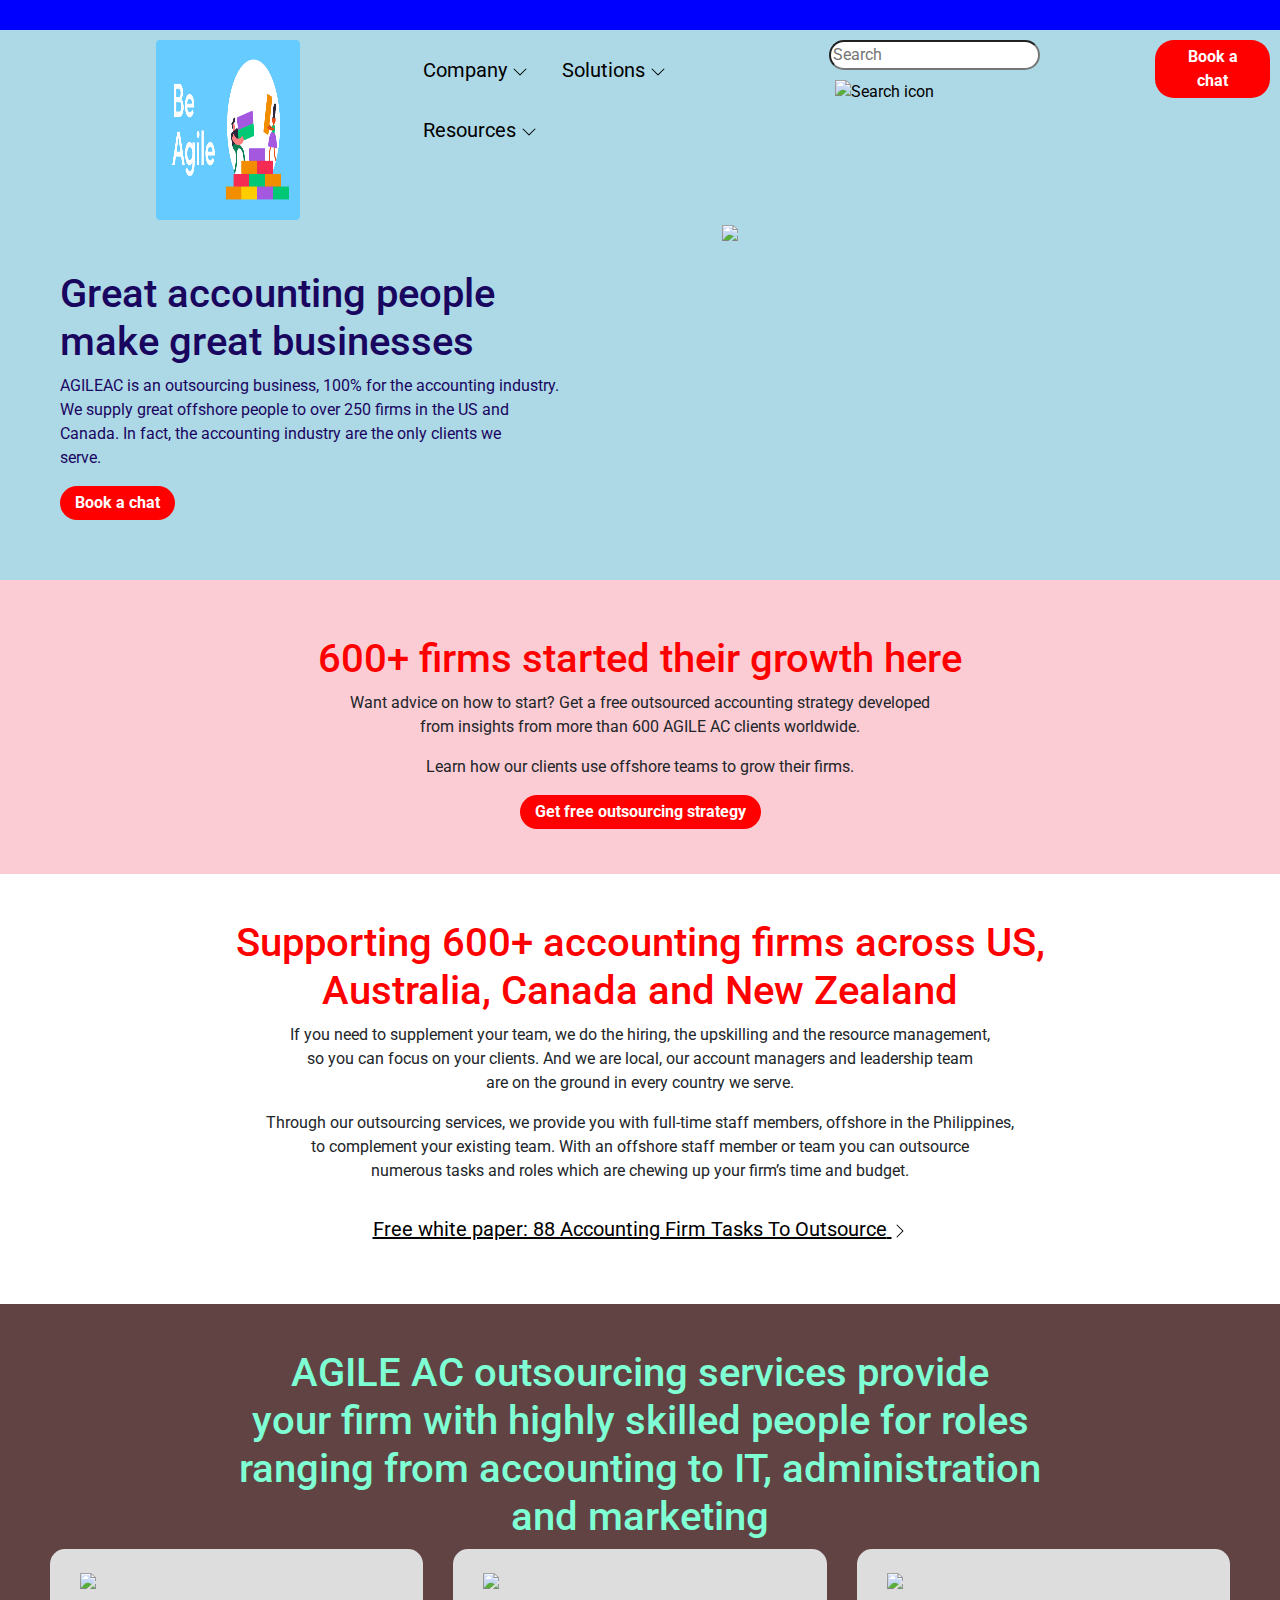
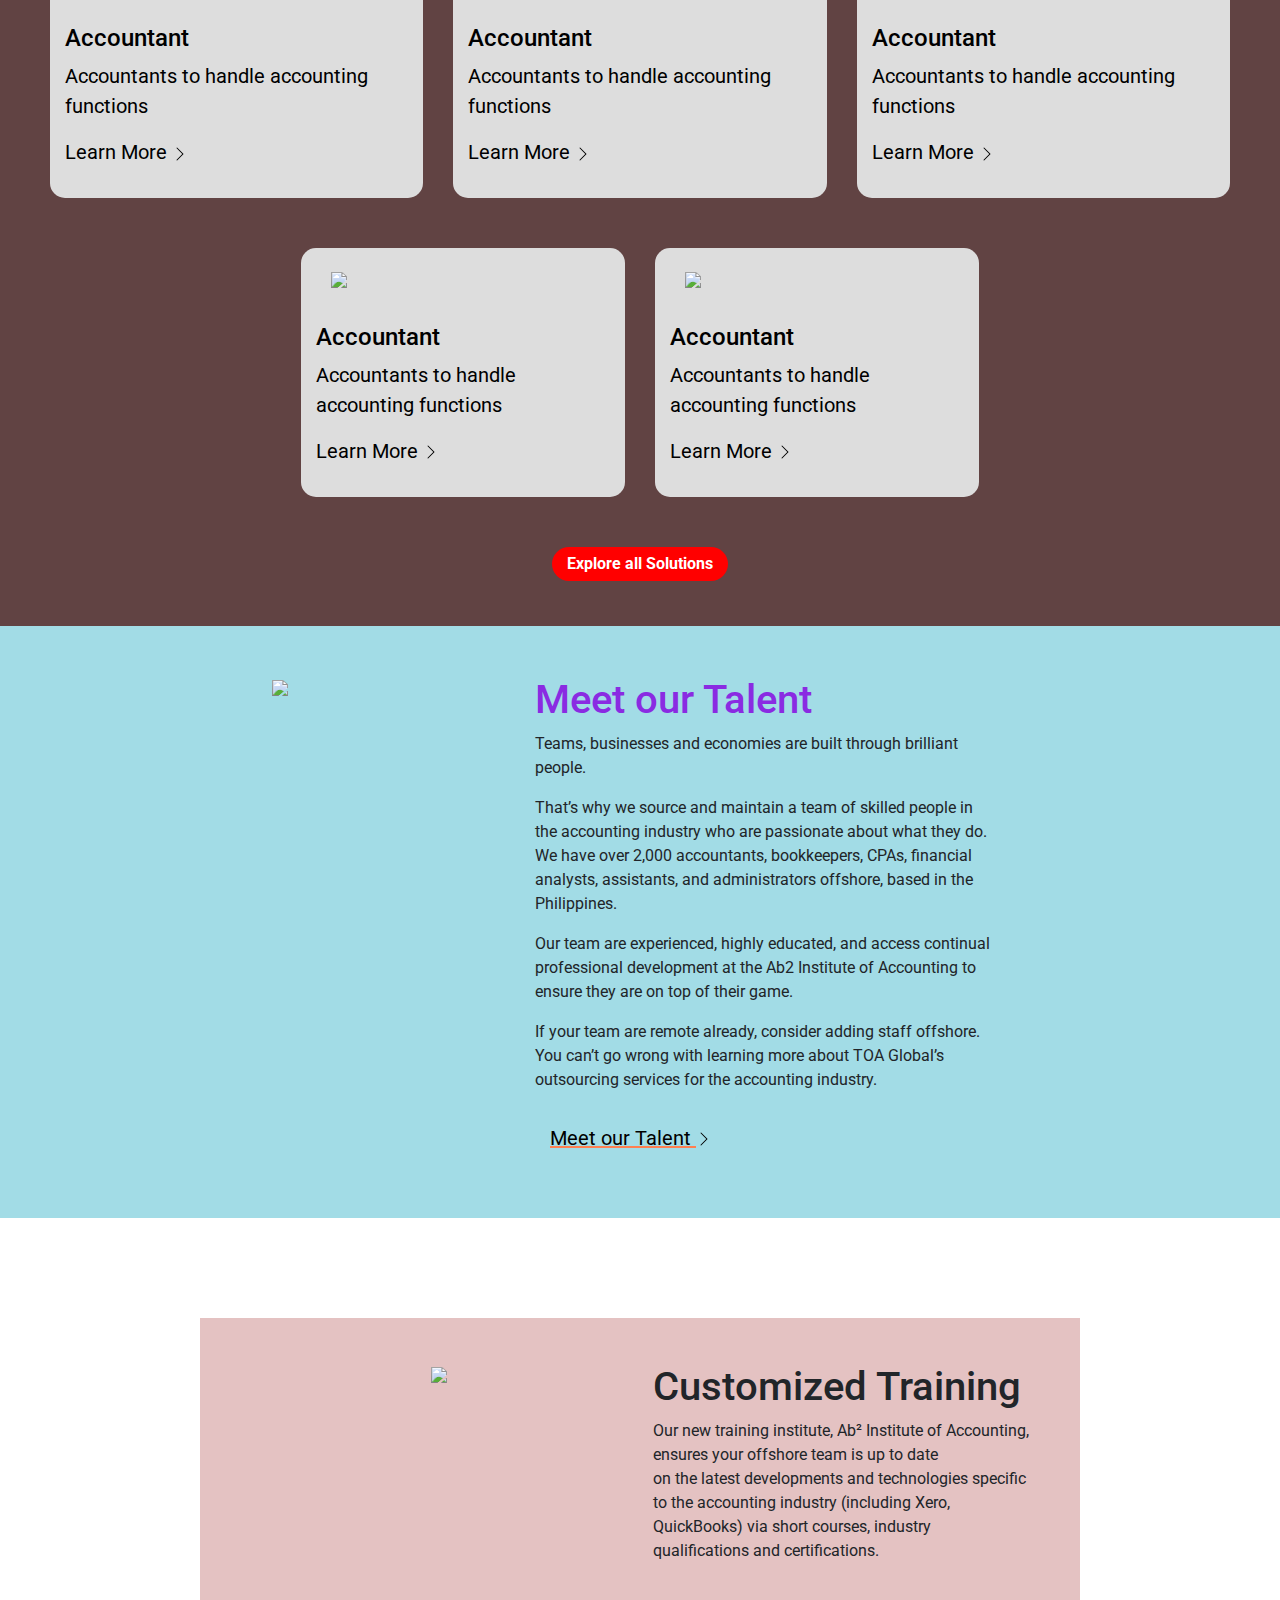
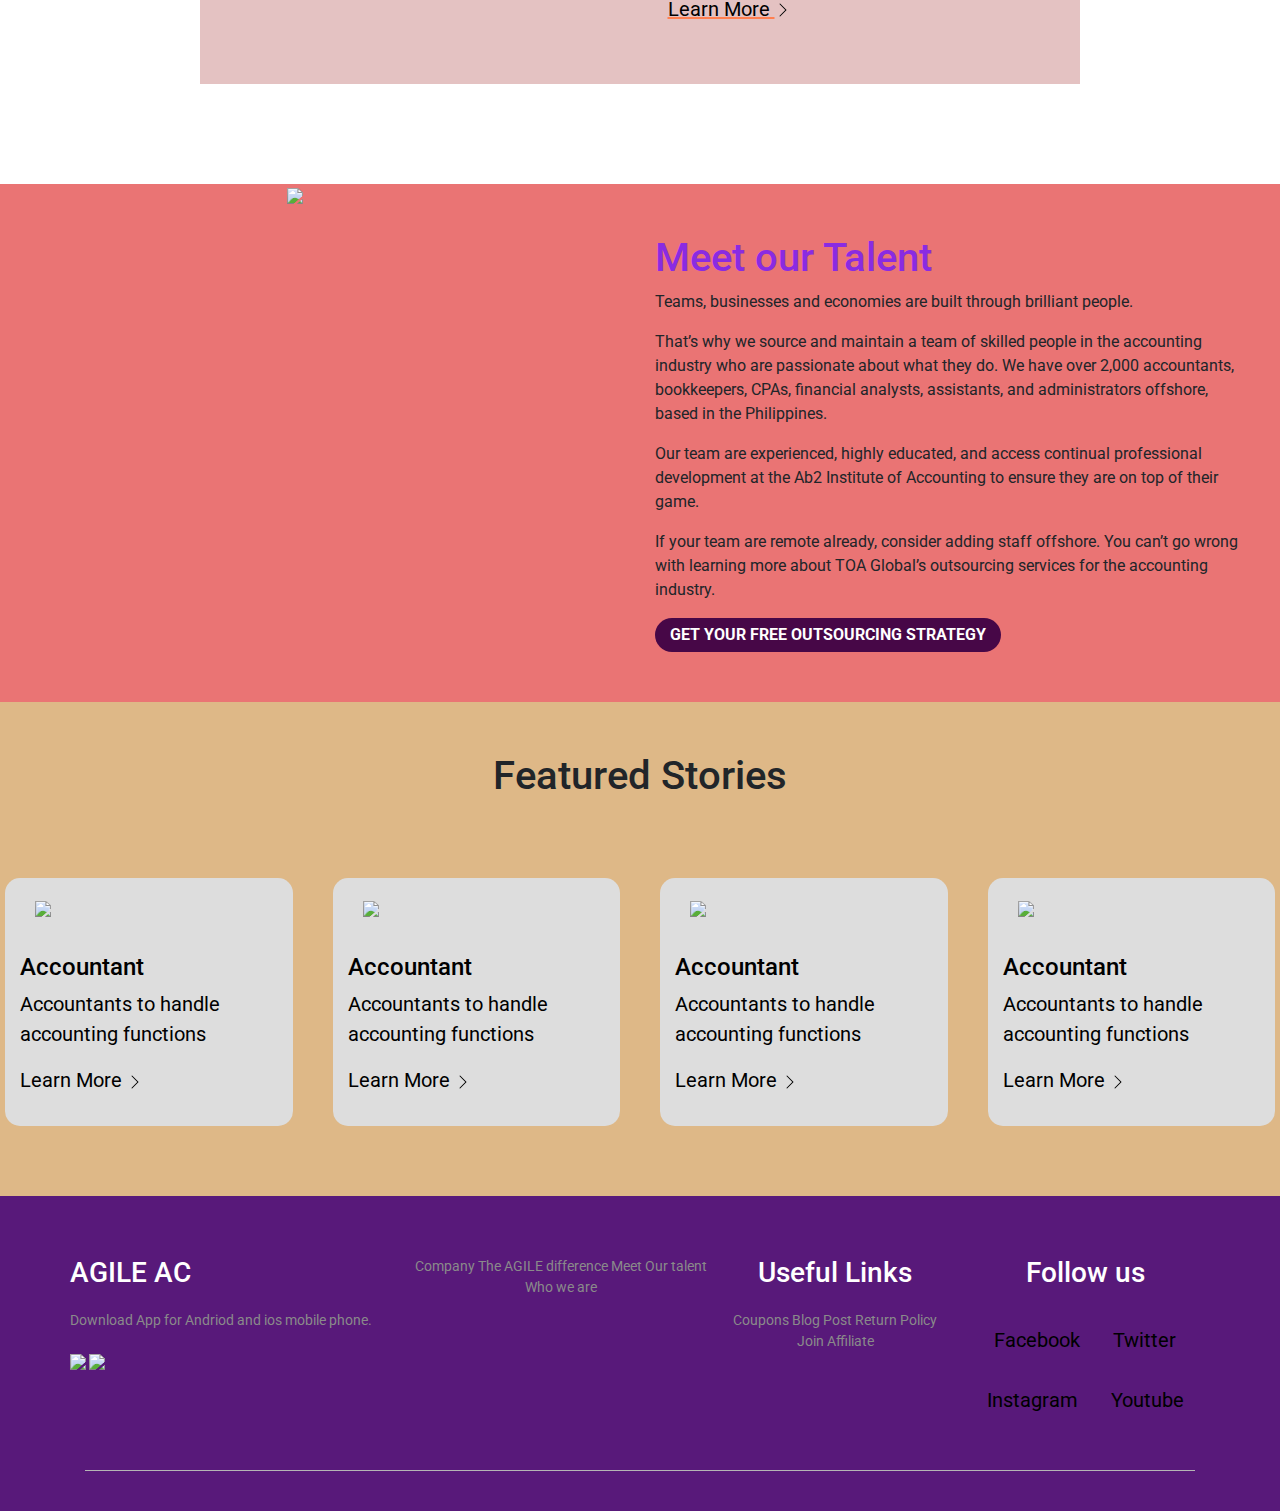
==== index.html @ 756809c3 "Initial Code of Agile" ====
<!DOCTYPE html>
<html>
    <head>
        <meta charset="UTF-8">
        <meta name="vieport" content="width=device-width, initial-scale=1.0">
        <meta http-equiv="X-UA-Compatible" content="IE=edge">
        <meta name="viewport" content="width=device-width, initial-scale=1.0">
        <title>AGILEAC</title>
        <link rel="stylesheet" href="style.css">
        <link rel="preconnect" href="https://fonts.googleapis.com">
        <link rel="preconnect" href="https://fonts.gstatic.com" crossorigin>
        <link rel="stylesheet" href="https://fonts.googleapis.com/icon?family=Material+Icons">
        <link href="https://fonts.googleapis.com/css2?family=Poppins:wght@300;400;500;600;700&display=swap" rel="stylesheet">
        <link rel="stylesheet" href="https://cdnjs.cloudflare.com/ajax/libs/font-awesome/4.7.0/css/font-awesome.min.css" integrity="sha256-eZrrJcwDc/3uDhsdt61sL2oOBY362qM3lon1gyExkL0=" crossorigin="anonymous" />
        <script src="app.js">   
        </script> 
        <script src='https://kit.fontawesome.com/a076d05399.js' crossorigin='anonymous'></script> 
        <link rel="stylesheet" href="index.css">
        <link rel="stylesheet" href="https://stackpath.bootstrapcdn.com/bootstrap/4.5.2/css/bootstrap.min.css" integrity="sha384-JcKb8q3iqJ61gNV9KGb8thSsNjpSL0n8PARn9HuZOnIxN0hoP+VmmDGMN5t9UJ0Z" crossorigin="anonymous" />
        <script src="https://code.jquery.com/jquery-3.5.1.slim.min.js" integrity="sha384-DfXdz2htPH0lsSSs5nCTpuj/zy4C+OGpamoFVy38MVBnE+IbbVYUew+OrCXaRkfj" crossorigin="anonymous"></script>
        <script src="https://cdn.jsdelivr.net/npm/popper.js@1.16.1/dist/umd/popper.min.js" integrity="sha384-9/reFTGAW83EW2RDu2S0VKaIzap3H66lZH81PoYlFhbGU+6BZp6G7niu735Sk7lN" crossorigin="anonymous"></script>
        <script src="https://stackpath.bootstrapcdn.com/bootstrap/4.5.2/js/bootstrap.min.js" integrity="sha384-B4gt1jrGC7Jh4AgTPSdUtOBvfO8shuf57BaghqFfPlYxofvL8/KUEfYiJOMMV+rV" crossorigin="anonymous"></script> 
    </head>
    <body>
        <div class="headup"></div>
        <header class="main_header">
            
            <div class="outer-flex">
              <div id="flex1">
                <img src="images/companylogo.webp" class="rounded float-left" height="50vh">
              </div>
                <div>
                  <ul>
                      <li>
                        <a href="#">Company <i class="bi bi-chevron-down"></i><svg xmlns="http://www.w3.org/2000/svg" width="16" height="16" fill="currentColor" class="bi bi-chevron-down" viewBox="0 0 16 16">
                          <path fill-rule="evenodd" d="M1.646 4.646a.5.5 0 0 1 .708 0L8 10.293l5.646-5.647a.5.5 0 0 1 .708.708l-6 6a.5.5 0 0 1-.708 0l-6-6a.5.5 0 0 1 0-.708z"/>
                        </svg></a>
                        <ul>
                          <li><a href="#">The AGILE AC difference</a></li>
                          <li><a href="#">meet our talent</a></li>
                          <li><a href="#">who we are</a></li>
                          <li><a href="#">contact us</a></li>
                          <li><a href="#">AGILE careers</a></li>
                        </ul> 
                      </li>
                    </ul>
                    <ul>
                      <li>
                        <a href="#">Solutions <i class="bi bi-chevron-down"></i><svg xmlns="http://www.w3.org/2000/svg" width="16" height="16" fill="currentColor" class="bi bi-chevron-down" viewBox="0 0 16 16">
                          <path fill-rule="evenodd" d="M1.646 4.646a.5.5 0 0 1 .708 0L8 10.293l5.646-5.647a.5.5 0 0 1 .708.708l-6 6a.5.5 0 0 1-.708 0l-6-6a.5.5 0 0 1 0-.708z"/>
                        </svg></a>
                        <ul>
                          <li><a href="#">Accountant</a></li>
                          <li><a href="#">Book keeper</a></li>
                          <li><a href="#">Administrator</a></li>
                          <li><a href="#">CPA</a></li>
                          <li><a href="#">Virtual assistant</a></li>
                          <li><a href="#">Locally Trained Talent</a></li>
                          <li><a href="#">All solutions</a></li>
                        </ul> 
                      </li>
                    </ul>
                    <ul>
                      <li>
                        <a href="#">Resources <i class="bi bi-chevron-down"></i><svg xmlns="http://www.w3.org/2000/svg" width="16" height="16" fill="currentColor" class="bi bi-chevron-down" viewBox="0 0 16 16">
                          <path fill-rule="evenodd" d="M1.646 4.646a.5.5 0 0 1 .708 0L8 10.293l5.646-5.647a.5.5 0 0 1 .708.708l-6 6a.5.5 0 0 1-.708 0l-6-6a.5.5 0 0 1 0-.708z"/>
                        </svg></a>
                        <ul>
                          <li><a href="#">Link 1</a></li>
                          <li><a href="#">Link 2</a></li>
                          <li><a href="#">Link 3</a></li>
                        </ul>
                      </li>
                    </ul>   
                </div>
              <div class="topnav">
                  <!-- <div id="search-icon">
                    <input type="text" placeholder="Search.." class="fa fa-search" aria-hidden="true">
                  </div> -->
                  <label>
                    <span class="screen-reader-text"></span>
                    <input type="search" class="search-field" placeholder="Search" value="" name="s" title="Search for:" style="border-radius:15px;padding:">
                  </label>
                  <button type="submit" class="search-submit" value="Search" style="border:none;outline:none;background-color:lightblue"><span class="sr-only">Search</span>
                    <img src="https://toaglobal.com/wp-content/themes/generatepress_child/images/search.svg" aria-hidden="true" alt="Search icon">
                  </button>
              </div>
              <div id="flex2" >
                <button class="buttonstyl">Book a chat</button>
              </div>
              </div>
              <div class="d-flex row-center">
                <div class="col" id="header_heading">
              
                  <h1>Great accounting people<br> make great businesses</h1>
                  <p id="header_para">
                      AGILEAC is an outsourcing business, 100% for the accounting industry.<br>We supply great offshore people to over 250 firms in the US and<br>Canada. In fact, the accounting industry are the only clients we <br>serve.
                  </p>

                  <div><button class="buttonstyl">Book a chat</button></div>
                </div>
                <div class="col" id="header_image1">
                  <img src="https://toaglobal.com/wp-content/uploads/2021/07/hero-image.png.webp" height="400px">
                </div>
            </div>
        </header>
        <div class="header2">
          <div class="header21">
            <h1 class="textcol">600+ firms started their growth here</h1>
            <p id="header_para">Want advice on how to start?  Get a free outsourced accounting strategy developed<br>
                from insights from more than 600 AGILE AC clients worldwide.</p>
                <p>Learn how our clients use offshore teams to grow their firms.</p>
                <button class="buttonstyl">Get free outsourcing strategy</button>
          </div>
        </div>
        <div class="header3">
          <h1 class="textcol">Supporting 600+ accounting firms across US,<br> Australia, Canada and New Zealand</h1>
          <p>If you need to supplement your team, we do the hiring, the upskilling and the resource management,<br>so you can focus on your clients. And we are local, our account managers and leadership team<br>are on the ground in every country we serve.</p>
          <p>Through our outsourcing services, we provide you with full-time staff members, offshore in the Philippines,<br>to complement your existing team. With an offshore staff member or team you can outsource<br>numerous tasks and roles which are chewing up your firm’s time and budget.</p>
          <a href="" style="text-decoration:underline;">Free white paper: 88 Accounting Firm Tasks To Outsource<i class="bi bi-chevron-right"></i>
            <svg xmlns="http://www.w3.org/2000/svg" width="16" height="16" fill="currentColor" class="bi bi-chevron-right" viewBox="0 0 16 16">
              <path fill-rule="evenodd" d="M4.646 1.646a.5.5 0 0 1 .708 0l6 6a.5.5 0 0 1 0 .708l-6 6a.5.5 0 0 1-.708-.708L10.293 8 4.646 2.354a.5.5 0 0 1 0-.708z"/>
            </svg></a>
        </div>
        <div class="header4">
           <h1>
            AGILE AC outsourcing services provide<br>
            your firm with highly skilled people for roles<br>
            ranging from accounting to IT, administration<br>
            and marketing
           </h1>
           <div class="row">
            <div class="col-4">
                <div  id="card">
                  <a href="">
                    
                    <img class="col" src="https://toaglobal.com/wp-content/uploads/2021/07/Accountant_Warm-Sand-1.jpg.webp"></a>
                      
                      <a href="product details.html"><h4>
                          Accountant
                      </h4>
                          <p>
                            Accountants to handle accounting functions
                          </p>
                          <p>
                            Learn More<i class="bi bi-chevron-right"></i>
                            <svg xmlns="http://www.w3.org/2000/svg" width="16" height="16" fill="currentColor" class="bi bi-chevron-right" viewBox="0 0 16 16">
                              <path fill-rule="evenodd" d="M4.646 1.646a.5.5 0 0 1 .708 0l6 6a.5.5 0 0 1 0 .708l-6 6a.5.5 0 0 1-.708-.708L10.293 8 4.646 2.354a.5.5 0 0 1 0-.708z"/>
                            </svg> 
                          </p>
                      </a>
                 </div>
              
            </div>
            <div class="col-4">
              <div  id="card">
                <a href="">
                  
                  <img class="col" src="https://toaglobal.com/wp-content/uploads/2021/07/Ivan-Bookkeeper.jpg"></a>
                    
                    <a href="product details.html"><h4>
                        Accountant
                    </h4>
                        <p>
                          Accountants to handle accounting functions
                        </p>
                        <p>
                          Learn More<i class="bi bi-chevron-right"></i>
                          <svg xmlns="http://www.w3.org/2000/svg" width="16" height="16" fill="currentColor" class="bi bi-chevron-right" viewBox="0 0 16 16">
                            <path fill-rule="evenodd" d="M4.646 1.646a.5.5 0 0 1 .708 0l6 6a.5.5 0 0 1 0 .708l-6 6a.5.5 0 0 1-.708-.708L10.293 8 4.646 2.354a.5.5 0 0 1 0-.708z"/>
                          </svg> 
                        </p>
                    </a>
               </div>
            
          </div><div class="col-4">
            <div  id="card">
              <a href="">
                
                <img class="col" src="https://toaglobal.com/wp-content/uploads/2021/07/CPA.jpg.webp"></a>
                  
                  <a href="product details.html"><h4>
                      Accountant
                  </h4>
                      <p>
                        Accountants to handle accounting functions
                      </p>
                      <p>
                        Learn More<i class="bi bi-chevron-right"></i>
                        <svg xmlns="http://www.w3.org/2000/svg" width="16" height="16" fill="currentColor" class="bi bi-chevron-right" viewBox="0 0 16 16">
                          <path fill-rule="evenodd" d="M4.646 1.646a.5.5 0 0 1 .708 0l6 6a.5.5 0 0 1 0 .708l-6 6a.5.5 0 0 1-.708-.708L10.293 8 4.646 2.354a.5.5 0 0 1 0-.708z"/>
                        </svg> 
                      </p>
                  </a>
             </div>
          
        </div>
        <div class="row" id="lastcards">
          <div class="col-4">
            <div  id="card">
              <a href="">
                
                <img class="col" src="https://toaglobal.com/wp-content/uploads/2021/07/Edlyn-Canda-TOA.jpg"></a>
                  
                  <a href="product details.html"><h4>
                      Accountant
                  </h4>
                      <p>
                        Accountants to handle accounting functions
                      </p>
                      <p>
                        Learn More<i class="bi bi-chevron-right"></i>
                        <svg xmlns="http://www.w3.org/2000/svg" width="16" height="16" fill="currentColor" class="bi bi-chevron-right" viewBox="0 0 16 16">
                          <path fill-rule="evenodd" d="M4.646 1.646a.5.5 0 0 1 .708 0l6 6a.5.5 0 0 1 0 .708l-6 6a.5.5 0 0 1-.708-.708L10.293 8 4.646 2.354a.5.5 0 0 1 0-.708z"/>
                        </svg> 
                      </p>
                  </a>
            </div>
          
          </div>
          <div class="col-4">
            <div  id="card">
              <a href="">
                
                <img class="col" src="https://toaglobal.com/wp-content/uploads/2021/07/Tomas-Ricafort-Virtual-Assistant.jpg"></a>
                  
                  <a href="product details.html"><h4>
                      Accountant
                  </h4>
                      <p>
                        Accountants to handle accounting functions
                      </p>
                      <p>
                        Learn More<i class="bi bi-chevron-right"></i>
                        <svg xmlns="http://www.w3.org/2000/svg" width="16" height="16" fill="currentColor" class="bi bi-chevron-right" viewBox="0 0 16 16">
                          <path fill-rule="evenodd" d="M4.646 1.646a.5.5 0 0 1 .708 0l6 6a.5.5 0 0 1 0 .708l-6 6a.5.5 0 0 1-.708-.708L10.293 8 4.646 2.354a.5.5 0 0 1 0-.708z"/>
                        </svg> 
                      </p>
                  </a>
            </div>
          
          </div>
            
           </div>
           <button id="lastcards" class="buttonstyl">Explore all Solutions</button>
        </div>
        
        </div>
        <div class="header5">
          <div class="row" >
            <div class="col" style="justify-content:right;">
              <img src="https://toaglobal.com/wp-content/uploads/2021/07/Meet-Our-Talent-Charisse.jpeg.webp" height="500">
            </div>    
              <div class="col" id="h5matter">
                  <h1 style="color:blueviolet">
                    Meet our Talent
                  </h1>
                  <p>
                    Teams, businesses and economies are built through brilliant people.</p> 
                  <p>
                    That’s why we source and maintain a team of skilled people in the accounting industry who are passionate about what they do.  We have over 2,000 accountants, bookkeepers, CPAs, financial analysts, assistants, and administrators offshore, based in the Philippines.
                  </p>
                  <p>  
                    Our team are experienced, highly educated, and access continual professional development at the Ab2 Institute of Accounting to ensure they are on top of their game.
                  </p>
                  <p> 
                    If your team are remote already, consider adding staff offshore. You can’t go wrong with learning more about TOA Global’s outsourcing services for the accounting industry.
                  </p>
                  <a href="" style="text-decoration:underline;text-decoration-color:coral">Meet our Talent<i class="bi bi-chevron-right"></i>
                    <svg xmlns="http://www.w3.org/2000/svg" width="16" height="16" fill="currentColor" class="bi bi-chevron-right" viewBox="0 0 16 16">
                      <path fill-rule="evenodd" d="M4.646 1.646a.5.5 0 0 1 .708 0l6 6a.5.5 0 0 1 0 .708l-6 6a.5.5 0 0 1-.708-.708L10.293 8 4.646 2.354a.5.5 0 0 1 0-.708z"/>
                    </svg></a>
                </div>
          </div>
        </div>
        <div class="header6">
          <div class="row">
            <div class="col">
              <img src="https://toaglobal.com/wp-content/uploads/2021/07/Ab2-logo-1.png.webp" id="h6image">
            </div>
            <div class="col" id="h6matter">
              <h1 color="blue"><bold>Customized Training</bold></h1>
              <p>Our new training institute, Ab² Institute of Accounting, ensures your offshore team is up to date <br>on the latest developments and technologies specific to the accounting industry (including Xero,<br> QuickBooks) via short courses, industry qualifications and certifications.</p>
              <a href="" style="text-decoration:underline;text-decoration-color:coral">Learn More
              <i class="bi bi-chevron-right"></i>
              <svg xmlns="http://www.w3.org/2000/svg" width="16" height="16" fill="currentColor" class="bi bi-chevron-right" viewBox="0 0 16 16">
                <path fill-rule="evenodd" d="M4.646 1.646a.5.5 0 0 1 .708 0l6 6a.5.5 0 0 1 0 .708l-6 6a.5.5 0 0 1-.708-.708L10.293 8 4.646 2.354a.5.5 0 0 1 0-.708z"/>
              </svg>
              </a>
            </div>
          </div>
        
        </div>
        <div class="header7" style="background-color:rgb(234, 116, 116);">
          <div class="row" >
            <div class="col" style="justify-content:center;padding-bottom:0px;">
              <img src="https://toaglobal.com/wp-content/uploads/2021/10/CTA-lady_with_glasses.png.webp" height="500" style="margin-bottom:0px;">
            </div>    
              <div class="col" id="h5matter" style="padding:50px;">
                  <h1 style="color:blueviolet">
                    Meet our Talent
                  </h1>
                  <p>
                    Teams, businesses and economies are built through brilliant people.</p> 
                  <p>
                    That’s why we source and maintain a team of skilled people in the accounting industry who are passionate about what they do.  We have over 2,000 accountants, bookkeepers, CPAs, financial analysts, assistants, and administrators offshore, based in the Philippines.
                  </p>
                  <p>  
                    Our team are experienced, highly educated, and access continual professional development at the Ab2 Institute of Accounting to ensure they are on top of their game.
                  </p>
                  <p> 
                    If your team are remote already, consider adding staff offshore. You can’t go wrong with learning more about TOA Global’s outsourcing services for the accounting industry.
                  </p>
                  <button class="buttonstyl md-button strategy-session-trigger" style="Background-color:rgb(71, 7, 71);cursor:pointer;">GET YOUR FREE OUTSOURCING STRATEGY</button>
                </div>
          </div>
        </div>
        <div class="featuredstories">
          <h1 style="text-align:center; padding:50px;">Featured Stories</h1>
          <div class="row">
            <div class="col-3" style="padding:20px;">
                <div  id="card">
                  <a href="">
                    
                    <img class="col" src="https://toaglobal.com/wp-content/uploads/2021/07/Accountant_Warm-Sand-1.jpg.webp"></a>
                      
                      <a href="product details.html"><h4>
                          Accountant
                      </h4>
                          <p>
                            Accountants to handle accounting functions
                          </p>
                          <p>
                            Learn More<i class="bi bi-chevron-right"></i>
                            <svg xmlns="http://www.w3.org/2000/svg" width="16" height="16" fill="currentColor" class="bi bi-chevron-right" viewBox="0 0 16 16">
                              <path fill-rule="evenodd" d="M4.646 1.646a.5.5 0 0 1 .708 0l6 6a.5.5 0 0 1 0 .708l-6 6a.5.5 0 0 1-.708-.708L10.293 8 4.646 2.354a.5.5 0 0 1 0-.708z"/>
                            </svg> 
                          </p>
                      </a>
                 </div>
              
            </div>
            <div class="col-3" style="padding:20px;">
              <div  id="card">
                <a href="">
                  
                  <img class="col" src="https://toaglobal.com/wp-content/uploads/2021/07/Ivan-Bookkeeper.jpg"></a>
                    
                    <a href="product details.html"><h4>
                        Accountant
                    </h4>
                        <p>
                          Accountants to handle accounting functions
                        </p>
                        <p>
                          Learn More<i class="bi bi-chevron-right"></i>
                          <svg xmlns="http://www.w3.org/2000/svg" width="16" height="16" fill="currentColor" class="bi bi-chevron-right" viewBox="0 0 16 16">
                            <path fill-rule="evenodd" d="M4.646 1.646a.5.5 0 0 1 .708 0l6 6a.5.5 0 0 1 0 .708l-6 6a.5.5 0 0 1-.708-.708L10.293 8 4.646 2.354a.5.5 0 0 1 0-.708z"/>
                          </svg> 
                        </p>
                    </a>
               </div>
            
          </div><div class="col-3" style="padding:20px;">
            <div  id="card">
              <a href="">
                
                <img class="col" src="https://toaglobal.com/wp-content/uploads/2021/07/CPA.jpg.webp"></a>
                  
                  <a href="product details.html"><h4>
                      Accountant
                  </h4>
                      <p>
                        Accountants to handle accounting functions
                      </p>
                      <p>
                        Learn More<i class="bi bi-chevron-right"></i>
                        <svg xmlns="http://www.w3.org/2000/svg" width="16" height="16" fill="currentColor" class="bi bi-chevron-right" viewBox="0 0 16 16">
                          <path fill-rule="evenodd" d="M4.646 1.646a.5.5 0 0 1 .708 0l6 6a.5.5 0 0 1 0 .708l-6 6a.5.5 0 0 1-.708-.708L10.293 8 4.646 2.354a.5.5 0 0 1 0-.708z"/>
                        </svg> 
                      </p>
                  </a>
             </div>
          
        </div>
        
          <div class="col-3" style="padding:20px;">
            <div  id="card">
              <a href="">
                
                <img class="col" src="https://toaglobal.com/wp-content/uploads/2021/07/Edlyn-Canda-TOA.jpg"></a>
                  
                  <a href="product details.html"><h4>
                      Accountant
                  </h4>
                      <p>
                        Accountants to handle accounting functions
                      </p>
                      <p>
                        Learn More<i class="bi bi-chevron-right"></i>
                        <svg xmlns="http://www.w3.org/2000/svg" width="16" height="16" fill="currentColor" class="bi bi-chevron-right" viewBox="0 0 16 16">
                          <path fill-rule="evenodd" d="M4.646 1.646a.5.5 0 0 1 .708 0l6 6a.5.5 0 0 1 0 .708l-6 6a.5.5 0 0 1-.708-.708L10.293 8 4.646 2.354a.5.5 0 0 1 0-.708z"/>
                        </svg> 
                      </p>
                  </a>
            </div>
          
          </div>
            
           </div>
        
        
        </div>

        </div>
        <footer>
           <!----------footer-------->
<div class="footer">
  <div class="container">
      <div class="row">
          <div class="footer-col-1">
              <h3>
                  AGILE AC
              </h3>
              <p>Download App for Andriod and ios mobile phone.</p>
              <div class="app-logo">
                  <img src="images/play-store.png">
                  <img src="images/app-store.png">
              </div>
          </div>
          <div class="footer-col-2">
              <ul>
                <li>Company</li>
                <li>The AGILE difference</li>
                <li>Meet Our talent</li>
                <li>Who we are</li>
              </ul>
          </div>
          <div class="footer-col-3">
              <h3>
                  Useful Links
              </h3>
              <ul>
                  <li>
                      Coupons
                  </li>
                  <li>
                      Blog Post
                  </li>
                  <li>Return Policy</li>
                  <li>Join Affiliate</li>
              </ul>
          </div>
          <div class="footer-col-4">
              <h3>
                  Follow us
              </h3>
              <ul>
                  <li>
                      <a href="https://www.facebook.com/saipreetham.naidu/">Facebook</a>
                  </li>
                  <li>
                     <a href="https://twitter.com/Preetham200120?t=6gLQPbdTzC1lpgOj16Kgyw&s=09">Twitter</a>
                  </li>
                  <li><a href="https://www.instagram.com/saipreetham_20/">Instagram</a></li>
                  <li><a href="https://www.youtube.com/">Youtube</a></li>
              </ul>
          </div>
      </div>
      <hr><p class="Copyright"></p>
  </div>
</div>
        </footer>
        <script src="app.js">   
        </script> 
    </body>
</html>
---- style.css ----
@import url("https://fonts.googleapis.com/css2?family=Bree+Serif&family=Caveat:wght@400;700&family=Lobster&family=Monoton&family=Open+Sans:ital,wght@0,400;0,700;1,400;1,700&family=Playfair+Display+SC:ital,wght@0,400;0,700;1,700&family=Playfair+Display:ital,wght@0,400;0,700;1,700&family=Roboto:ital,wght@0,400;0,700;1,400;1,700&family=Source+Sans+Pro:ital,wght@0,400;0,700;1,700&family=Work+Sans:ital,wght@0,400;0,700;1,700&display=swap");
body{
  margin:0;
  width:100%;
}
.main_header{
  background-color: lightblue;
  /* text-align: center; */
  padding:10px;
}
.headup{
height: 30px;
/* align-content: center; */
background-color: blue;
}
#header_heading{
  padding:50px;
  color:rgb(25, 6, 95);
}
#header_image1{
  position:relative;
  margin-left: 5vw;
  width:30%;
  
}
.outer-flex
  {
    display: flex;
    flex-direction:row;
    justify-content:space-between;
    width:100%;
  }
#flex1{
display: flex;
justify-content: center;
padding-left: 3vw;
}
#flex1 img
  {
    display: flex;
    width:40%;
    height:20vh;
  }
  

/* TOGGLE CSS */
.icon
{
width:20px;
color:black;
border:2px solid black;
  position:fixed;
}

.hide
{
background:yellow;
width:20%;
height:100vh;
/* /z-index: 0; / Stay on top */ 
top: 0px; /* Stay at the top */
right: -20%;
position:fixed;
transition:0.5s;
}

.show
{
background:blue;
width:20%;
height:100vh;
/* /z-index: 0; / Stay on top */ 
top: 0px; /* Stay at the top */
right:0%;
position:fixed;
transition:0.5s;
}
#sidebar
{
display:flex;
flex-direction:row;
justify-content:space-evenly;
padding-top:100px;
}
#theme
{
width:25px;
background-color:white;
border:2px solid black;
position:absolute;
top:25px;
right:25px;
z-index:2;
}
/* HOVER EFFECT */


div a {
text-decoration: none;
color: black;
font-size: 20px;

padding: 15px;
display:inline-block;
}

ul {
display: inline;
margin: 0;
padding: 0;
}
ul li {display: inline-block;}
ul li:hover ul {display: block;}
ul li ul {
position: absolute;
width: 200px;
display: none;
}
ul li ul li { 
background: white; 
display: block; 
}

ul li ul li a {display:block  !important;} 
/* Search box */



.topnav a {
  float: left;
  display: block;
  color: black;
  text-align: center;
  padding: 14px 16px;
  text-decoration: none;
  font-size: 17px;
}

.topnav a:hover {
  background-color: #ddd;
  color: black;
}

.topnav a.active {
  background-color: #2196F3;
  color: white;
}
.topnav input[type=text] {
  float: right;
  padding: 6px;
  margin-top: 8px;
  margin-right: 16px;
  border: none;
  border-style:solid;
  border-radius: 20px;
  font-size: 17px;
}

@media screen and (max-width: 600px) {
  .topnav a, .topnav input[type=text] {
    float: none;
    display: block;
    text-align: left;
    width: 100%;
    margin: 0;
    padding: 14px;
  }
  
  .topnav input[type=text] {
    border: 1px solid #ccc;  
  }
}
#search-icon{
  display: inline;
}
/* header heading */
.header2{
background-color: rgb(251, 204, 211);
text-align: center;
background-image: url("https://toaglobal.com/wp-content/uploads/2021/08/Bucket-two-image-560x560-1.png");
background-position: center;
background-size: 280px 270px;
background-repeat: no-repeat;
padding :10vw;
padding-top:55px;
padding-bottom: 45px;
}
/* button style */
.buttonstyl{
text-align: center;
font-size: bold;
color: white;
padding: 15px;
padding-top:5px;
padding-bottom:5px;
position: relative;
font-weight:bold;
border-radius: 19px;
border-style: none;
background-color: red;
}
.header3{
background-color: white;
text-align: center;
padding :50px;
padding-top:45px;
padding-bottom: 45px;
}
.textcol{
color: red;
}
.header4{
  background-color: rgb(97, 67, 67);
  text-align: center;
  color:aquamarine;
  padding :50px;
  padding-top:45px;
  padding-bottom: 45px;
  }
  /* Card header4 */
  #card{
    text-decoration: none;
    text-align: start;
    border-radius: 15px;
    margin-bottom:50px;
    background: #ddd;
    
  }
  /* last cards */
  #lastcards{
    margin-left: auto;
    margin-right: auto;
    justify-content: center;
  }
  /* header 5 */
  .header5{
    background-color: rgb(162, 220, 230);
    text-align: center;
    /* color:aquamarine; */
    padding :50px;
    /* margin-top: 50px; */
    /* display:inline; */
    /* padding-top:45px;
    padding-bottom: 45px; */
    }
    #h5matter{
      text-align: start;
      padding-right: 250px;
      justify-content: center;
      padding-left:10px;
    }
/* header6 */
.header6{
  background-color: rgb(228, 194, 194);
  text-align: center;
  margin:100px 200px 100px 200px;
  
  padding :50px;
  padding-top:45px;
  padding-bottom: 45px;
  }
  #h6image{
    justify-content: center;
  }
  #h6matter{
    text-align: start;
    justify-content: center;
    padding-left:10px;
  }
  /* header7 */
  .header7{
    text-align:center;
  }
  /* Featuredstories */
  .featuredstories{
    background-color: burlywood;
  }
  /* footer */
  .footer{
    background: rgb(88, 25, 122);
    color: #8a8a8a;
    font-size: 14px;
    padding:60px 0 20px;
}
.footer p{
    color:#8a8a8a;
}
.footer h3{
    color:#fff;
    margin-bottom: 20px;
}
.footer-col-1,.footer-col-2,.footer-col-3,.footer-col-4{
    min-width: 250px;
    margin-bottom: 20px;
}
.footer-col-1{
    flex-basis: 30%;
}
.footer-col-2{
  flex:1;
  text-align: center;
}
.footer-col-2 img{
width:180px;
margin-bottom: 20px;
}
.footer-col-3,.footer-col-4{
  flex-basis: 12%;
  text-align: center;
}
ul{
  list-style-type: none;
}
.app-logo{
  margin-top: 20px;
}
.app-logo img{
  width: 140px
}
.footer hr{
  border: none;
  background: #b5b5b5;
  height: 1px;
  margin: 20px 0;
}
.Copyright{
  text-align: center;
}
.menu-icon{
  width: 28px;
  margin-left: 20px;
  display: none;
}
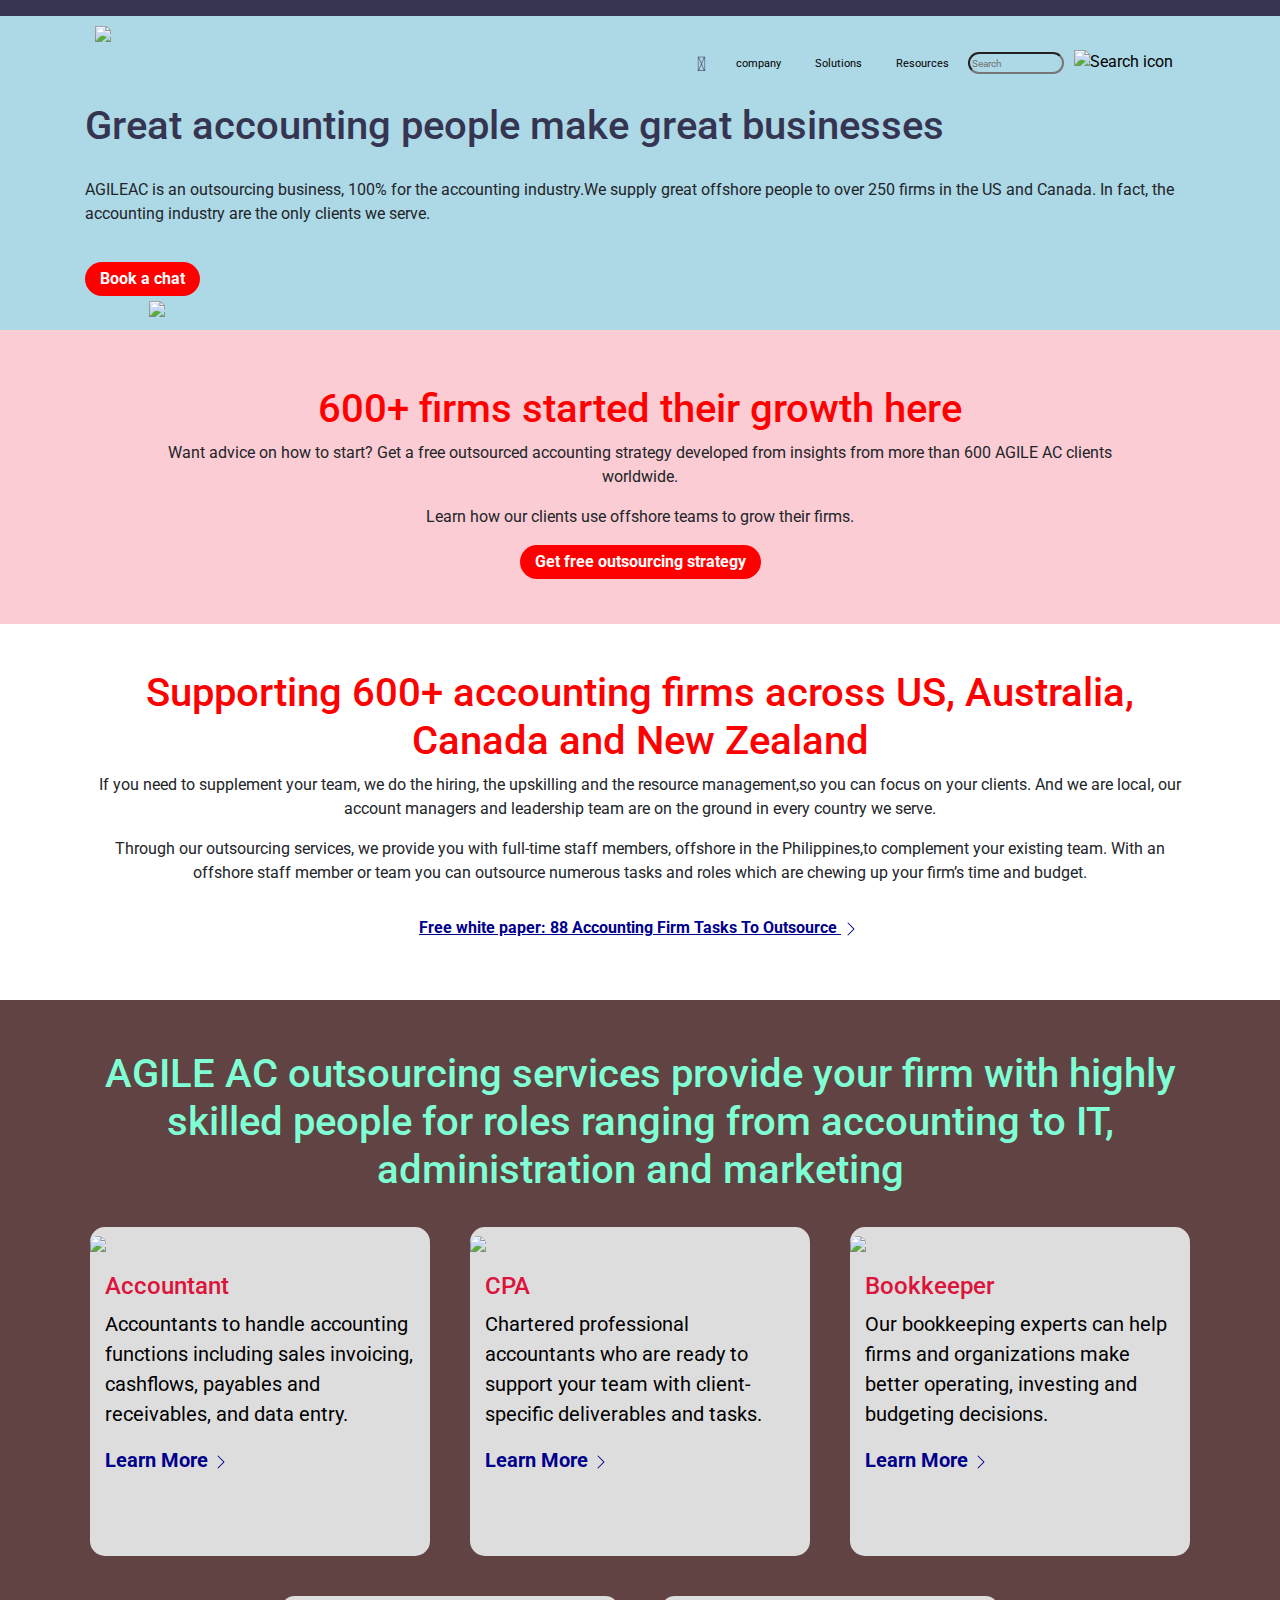
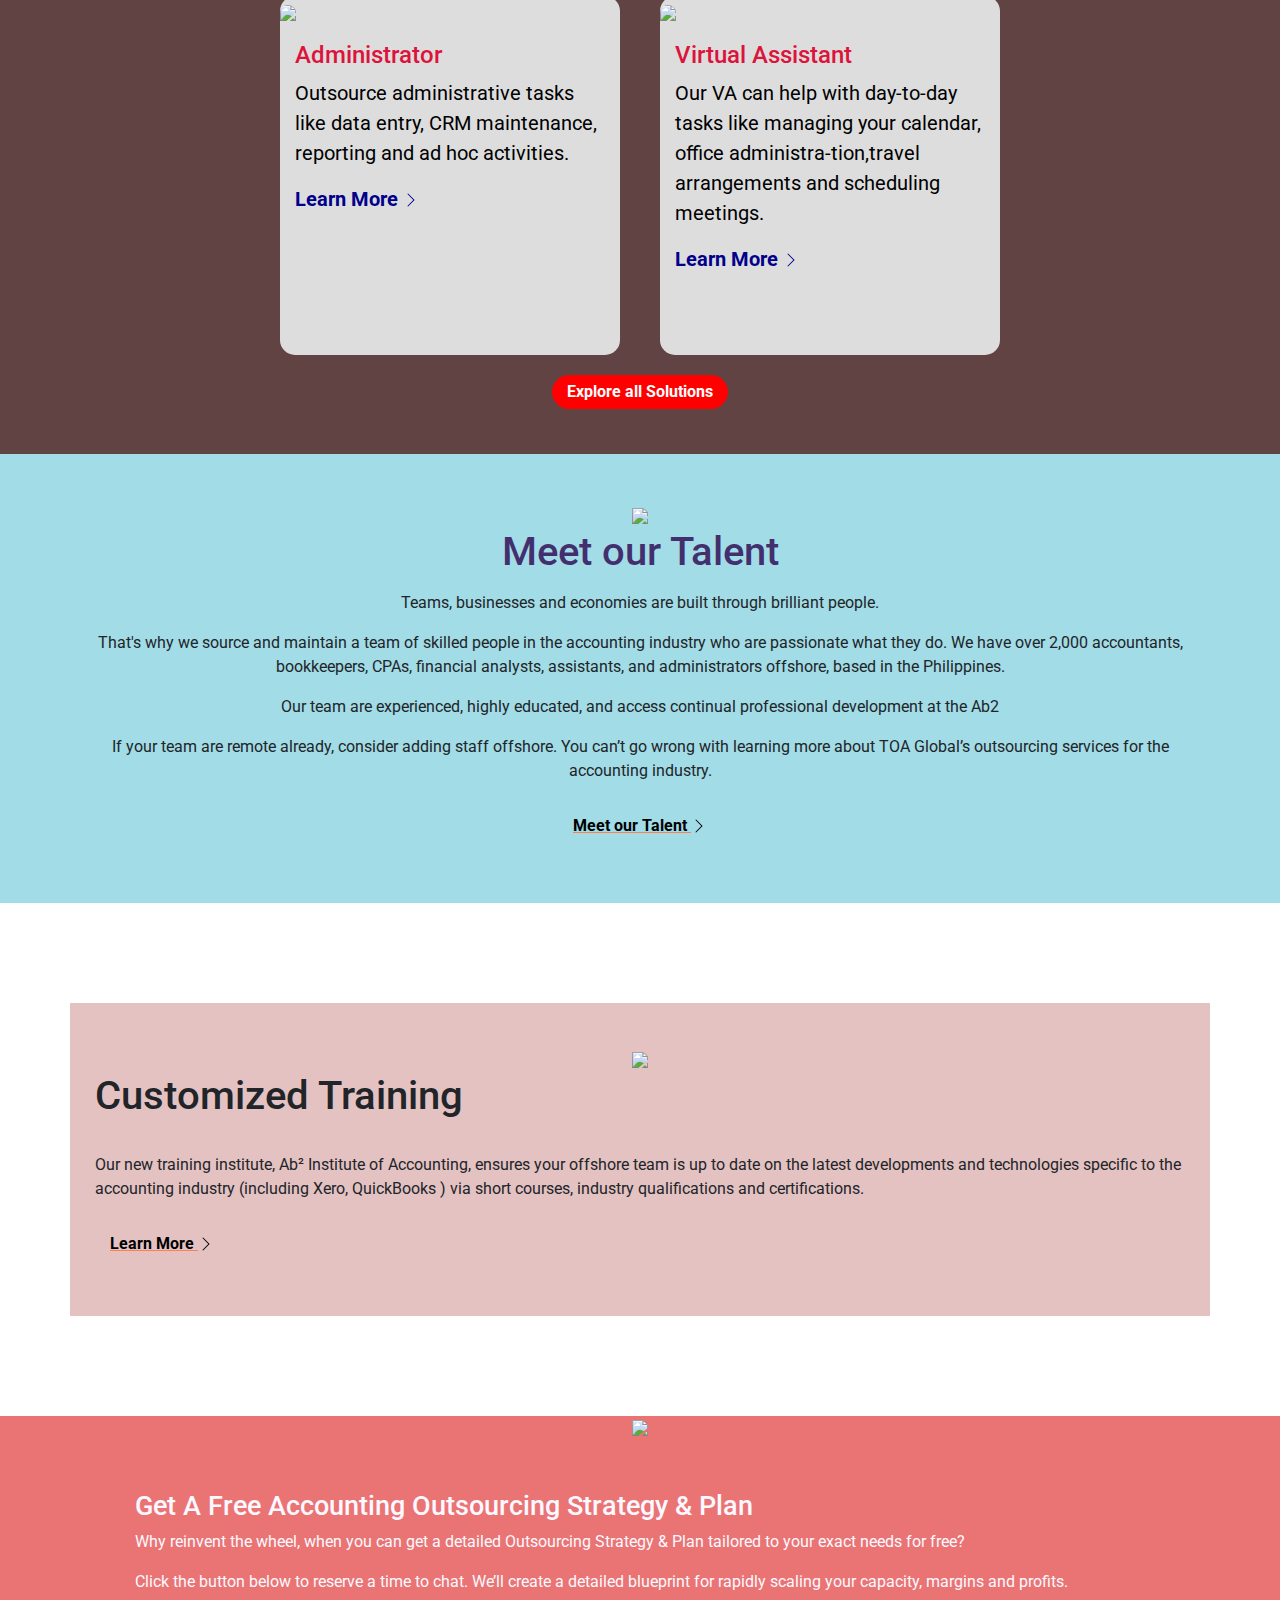
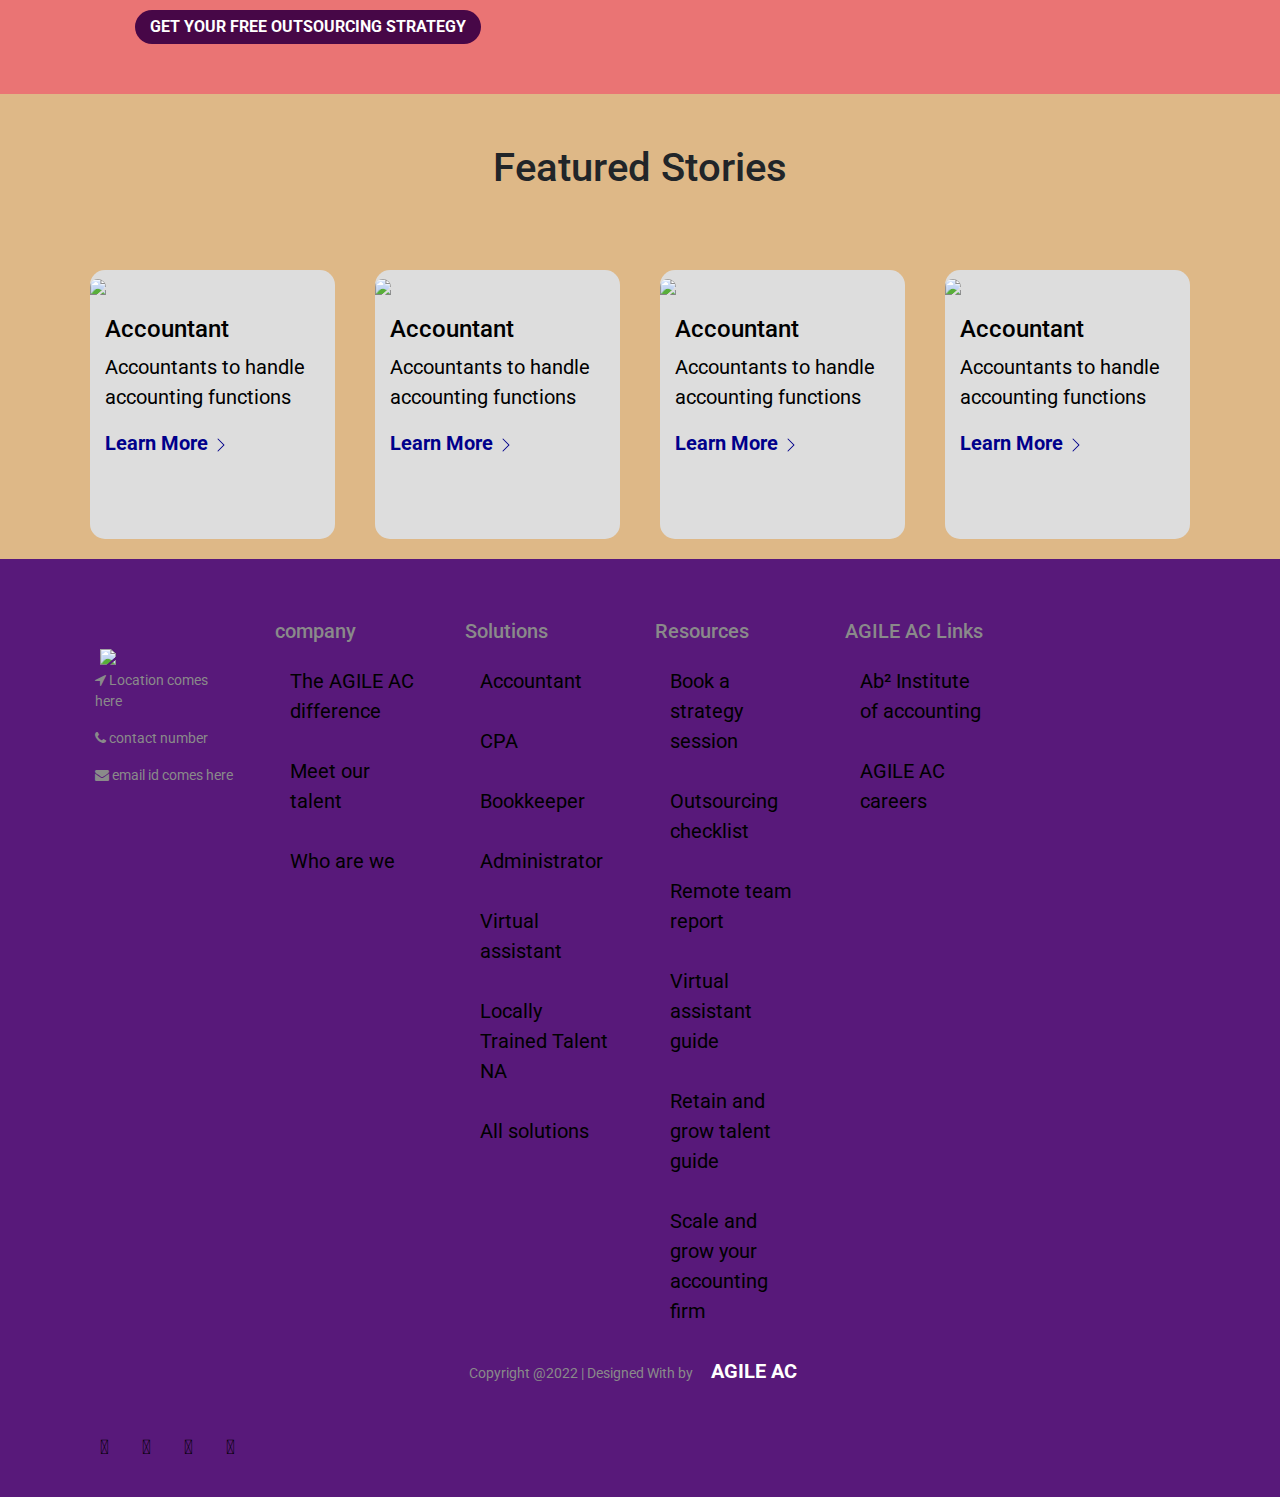
==== commit 4fff2b96: "Update index.html" ====
--- a/index.html
+++ b/index.html
@@ -1,477 +1,612 @@
 <!DOCTYPE html>
 <html>
-    <head>
-        <meta charset="UTF-8">
-        <meta name="vieport" content="width=device-width, initial-scale=1.0">
-        <meta http-equiv="X-UA-Compatible" content="IE=edge">
-        <meta name="viewport" content="width=device-width, initial-scale=1.0">
-        <title>AGILEAC</title>
-        <link rel="stylesheet" href="style.css">
-        <link rel="preconnect" href="https://fonts.googleapis.com">
-        <link rel="preconnect" href="https://fonts.gstatic.com" crossorigin>
-        <link rel="stylesheet" href="https://fonts.googleapis.com/icon?family=Material+Icons">
-        <link href="https://fonts.googleapis.com/css2?family=Poppins:wght@300;400;500;600;700&display=swap" rel="stylesheet">
-        <link rel="stylesheet" href="https://cdnjs.cloudflare.com/ajax/libs/font-awesome/4.7.0/css/font-awesome.min.css" integrity="sha256-eZrrJcwDc/3uDhsdt61sL2oOBY362qM3lon1gyExkL0=" crossorigin="anonymous" />
-        <script src="app.js">   
-        </script> 
-        <script src='https://kit.fontawesome.com/a076d05399.js' crossorigin='anonymous'></script> 
-        <link rel="stylesheet" href="index.css">
-        <link rel="stylesheet" href="https://stackpath.bootstrapcdn.com/bootstrap/4.5.2/css/bootstrap.min.css" integrity="sha384-JcKb8q3iqJ61gNV9KGb8thSsNjpSL0n8PARn9HuZOnIxN0hoP+VmmDGMN5t9UJ0Z" crossorigin="anonymous" />
-        <script src="https://code.jquery.com/jquery-3.5.1.slim.min.js" integrity="sha384-DfXdz2htPH0lsSSs5nCTpuj/zy4C+OGpamoFVy38MVBnE+IbbVYUew+OrCXaRkfj" crossorigin="anonymous"></script>
-        <script src="https://cdn.jsdelivr.net/npm/popper.js@1.16.1/dist/umd/popper.min.js" integrity="sha384-9/reFTGAW83EW2RDu2S0VKaIzap3H66lZH81PoYlFhbGU+6BZp6G7niu735Sk7lN" crossorigin="anonymous"></script>
-        <script src="https://stackpath.bootstrapcdn.com/bootstrap/4.5.2/js/bootstrap.min.js" integrity="sha384-B4gt1jrGC7Jh4AgTPSdUtOBvfO8shuf57BaghqFfPlYxofvL8/KUEfYiJOMMV+rV" crossorigin="anonymous"></script> 
-    </head>
-    <body>
-        <div class="headup"></div>
-        <header class="main_header">
-            
-            <div class="outer-flex">
-              <div id="flex1">
-                <img src="images/companylogo.webp" class="rounded float-left" height="50vh">
-              </div>
-                <div>
-                  <ul>
-                      <li>
-                        <a href="#">Company <i class="bi bi-chevron-down"></i><svg xmlns="http://www.w3.org/2000/svg" width="16" height="16" fill="currentColor" class="bi bi-chevron-down" viewBox="0 0 16 16">
-                          <path fill-rule="evenodd" d="M1.646 4.646a.5.5 0 0 1 .708 0L8 10.293l5.646-5.647a.5.5 0 0 1 .708.708l-6 6a.5.5 0 0 1-.708 0l-6-6a.5.5 0 0 1 0-.708z"/>
-                        </svg></a>
-                        <ul>
-                          <li><a href="#">The AGILE AC difference</a></li>
-                          <li><a href="#">meet our talent</a></li>
-                          <li><a href="#">who we are</a></li>
-                          <li><a href="#">contact us</a></li>
-                          <li><a href="#">AGILE careers</a></li>
-                        </ul> 
+
+<head>
+  <meta charset="UTF-8">
+  <meta http-equiv="X-UA-Compatible" content="IE=edge">
+  <meta name="viewport" content="width=device-width, initial-scale=1.0">
+  <title>AGILEAC</title>
+  <link rel="icon" href="icon.png">
+  <link rel="stylesheet" href="style.css">
+  <link rel="preconnect" href="https://fonts.googleapis.com">
+  <link rel="preconnect" href="https://fonts.gstatic.com" crossorigin>
+  <link rel="stylesheet" href="https://fonts.googleapis.com/icon?family=Material+Icons">
+  <link href="https://fonts.googleapis.com/css2?family=Poppins:wght@300;400;500;600;700&display=swap" rel="stylesheet">
+  <link rel="stylesheet" href="https://cdnjs.cloudflare.com/ajax/libs/font-awesome/4.7.0/css/font-awesome.min.css"
+    integrity="sha256-eZrrJcwDc/3uDhsdt61sL2oOBY362qM3lon1gyExkL0=" crossorigin="anonymous" />
+  <script src="app.js">
+  </script>
+  <script src='https://kit.fontawesome.com/a076d05399.js' crossorigin='anonymous'></script>
+  <link rel="stylesheet" href="https://stackpath.bootstrapcdn.com/bootstrap/4.5.2/css/bootstrap.min.css"
+    integrity="sha384-JcKb8q3iqJ61gNV9KGb8thSsNjpSL0n8PARn9HuZOnIxN0hoP+VmmDGMN5t9UJ0Z" crossorigin="anonymous" />
+  <script src="https://code.jquery.com/jquery-3.5.1.slim.min.js"
+    integrity="sha384-DfXdz2htPH0lsSSs5nCTpuj/zy4C+OGpamoFVy38MVBnE+IbbVYUew+OrCXaRkfj" crossorigin="anonymous">
+  </script>
+  <script src="https://cdn.jsdelivr.net/npm/popper.js@1.16.1/dist/umd/popper.min.js"
+    integrity="sha384-9/reFTGAW83EW2RDu2S0VKaIzap3H66lZH81PoYlFhbGU+6BZp6G7niu735Sk7lN" crossorigin="anonymous">
+  </script>
+  <script src="https://stackpath.bootstrapcdn.com/bootstrap/4.5.2/js/bootstrap.min.js"
+    integrity="sha384-B4gt1jrGC7Jh4AgTPSdUtOBvfO8shuf57BaghqFfPlYxofvL8/KUEfYiJOMMV+rV" crossorigin="anonymous">
+  </script>
+  <link rel="stylesheet" href="https://stackpath.bootstrapcdn.com/bootstrap/4.1.3/css/bootstrap.min.css"
+    integrity="sha384-MCw98/SFnGE8fJT3GXwEOngsV7Zt27NXFoaoApmYm81iuXoPkFOJwJ8ERdknLPMO" crossorigin="anonymous">
+  <link rel="stylesheet" href="https://use.fontawesome.com/releases/v5.2.0/css/all.css"
+    integrity="sha384-hWVjflwFxL6sNzntih27bfxkr27PmbbK/iSvJ+a4+0owXq79v+lsFkW54bOGbiDQ" crossorigin="anonymous">
+
+</head>
+
+<body>
+  <div style="background-color:rgb(53, 53, 82);height: 1rem;"></div>
+  <header class="main_header">
+    <div class="container">
+      <div class="outer-flex">
+        <img src="logoagilel.png" style="max-width: 100px; padding-left:10px;border-radius: 0px; max-height: 80px;">
+
+        <nav class="navbar">
+          <a href="#" class="toggle-buttons" style="color: rgb(53, 53, 82); z-index:1;">
+            <i class="fas fa-bars"></i></a>
+          <div class="navbar-links">
+            <ul>
+              <li><a style="font-size:0.7rem;" href="#">company <i class="arrow down"></i></a>
+                <ul style="z-index:1; background-color: aqua;">
+                  <li style="border-radius:15px 15px 0 0;"><a href="The Agile ac difference.html">The AGILE AC
+                      difference</a></li>
+                  <li><a href="meetourtalent.html">Meet our talent</a></li>
+                  <li><a href="who_we_are.html">Who are we</a></li>
+                  <li style="border-radius:0 0 15px 15px"><a href=""><i class='fas fa-external-link-alt'></i> AGILE AC
+                      careers</a></li>
+                </ul>
+              </li>
+              <li><a style="font-size:0.7rem; width: auto;" href="#">Solutions <i class="arrow down"></i></a>
+                <ul style="z-index:1;background-color: aqua;">
+                  <li style="border-radius:15px 15px 0 0"><a href="">Accountant</a></li>
+                  <li><a href="">Book keeper</a></li>
+                  <li><a href="">Administrator</a></li>
+                  <li><a href="">CPA</a></li>
+                  <li><a href="">Virtual assistant</a></li>
+                  <li><a href="">Locally Trained Talent</a></li>
+                  <li style="border-radius:0 0 15px 15px"><a href="">All solutions</a></li>
+                </ul>
+              </li>
+              <li><a style="font-size:0.7rem;" href="#">Resources <i class="arrow down"></i></a>
+                <ul style="z-index:1; background-color: white;">
+                  <div class="row">
+                    <div class="col-lg-6 col-md-6 col-sm-12" style="width:100%;">
+                      <li
+                        style="border-radius:15px 15px 0 0;text-align: center;font-weight: bold;color: indigo;font-size: 0.7rem;">
+                        News and Events
                       </li>
-                    </ul>
-                    <ul>
-                      <li>
-                        <a href="#">Solutions <i class="bi bi-chevron-down"></i><svg xmlns="http://www.w3.org/2000/svg" width="16" height="16" fill="currentColor" class="bi bi-chevron-down" viewBox="0 0 16 16">
-                          <path fill-rule="evenodd" d="M1.646 4.646a.5.5 0 0 1 .708 0L8 10.293l5.646-5.647a.5.5 0 0 1 .708.708l-6 6a.5.5 0 0 1-.708 0l-6-6a.5.5 0 0 1 0-.708z"/>
-                        </svg></a>
-                        <ul>
-                          <li><a href="#">Accountant</a></li>
-                          <li><a href="#">Book keeper</a></li>
-                          <li><a href="#">Administrator</a></li>
-                          <li><a href="#">CPA</a></li>
-                          <li><a href="#">Virtual assistant</a></li>
-                          <li><a href="#">Locally Trained Talent</a></li>
-                          <li><a href="#">All solutions</a></li>
-                        </ul> 
+                      <li><a href="">Announcements</a></li>
+                      <li style="text-align: center;font-weight: bold;color: indigo;font-size: 0.7rem;">
+                        Education</li>
+                      <li><a href="">Blog</a></li>
+                      <li><a href="">Podcasts</a></li>
+                    </div>
+                    <div class="col-lg-6 col-md-6 col-sm-12 ">
+                      <li
+                        style="border-radius:15px 15px 0 0;text-align: center;font-weight: bold;color: indigo;font-size: 0.7rem;">
+                        Free Tools
                       </li>
-                    </ul>
-                    <ul>
-                      <li>
-                        <a href="#">Resources <i class="bi bi-chevron-down"></i><svg xmlns="http://www.w3.org/2000/svg" width="16" height="16" fill="currentColor" class="bi bi-chevron-down" viewBox="0 0 16 16">
-                          <path fill-rule="evenodd" d="M1.646 4.646a.5.5 0 0 1 .708 0L8 10.293l5.646-5.647a.5.5 0 0 1 .708.708l-6 6a.5.5 0 0 1-.708 0l-6-6a.5.5 0 0 1 0-.708z"/>
-                        </svg></a>
-                        <ul>
-                          <li><a href="#">Link 1</a></li>
-                          <li><a href="#">Link 2</a></li>
-                          <li><a href="#">Link 3</a></li>
-                        </ul>
-                      </li>
-                    </ul>   
-                </div>
-              <div class="topnav">
-                  <!-- <div id="search-icon">
-                    <input type="text" placeholder="Search.." class="fa fa-search" aria-hidden="true">
-                  </div> -->
-                  <label>
-                    <span class="screen-reader-text"></span>
-                    <input type="search" class="search-field" placeholder="Search" value="" name="s" title="Search for:" style="border-radius:15px;padding:">
-                  </label>
-                  <button type="submit" class="search-submit" value="Search" style="border:none;outline:none;background-color:lightblue"><span class="sr-only">Search</span>
-                    <img src="https://toaglobal.com/wp-content/themes/generatepress_child/images/search.svg" aria-hidden="true" alt="Search icon">
-                  </button>
-              </div>
-              <div id="flex2" >
-                <button class="buttonstyl">Book a chat</button>
-              </div>
-              </div>
-              <div class="d-flex row-center">
-                <div class="col" id="header_heading">
-              
-                  <h1>Great accounting people<br> make great businesses</h1>
-                  <p id="header_para">
-                      AGILEAC is an outsourcing business, 100% for the accounting industry.<br>We supply great offshore people to over 250 firms in the US and<br>Canada. In fact, the accounting industry are the only clients we <br>serve.
-                  </p>
-
-                  <div><button class="buttonstyl">Book a chat</button></div>
-                </div>
-                <div class="col" id="header_image1">
-                  <img src="https://toaglobal.com/wp-content/uploads/2021/07/hero-image.png.webp" height="400px">
-                </div>
-            </div>
-        </header>
-        <div class="header2">
-          <div class="header21">
-            <h1 class="textcol">600+ firms started their growth here</h1>
-            <p id="header_para">Want advice on how to start?  Get a free outsourced accounting strategy developed<br>
-                from insights from more than 600 AGILE AC clients worldwide.</p>
-                <p>Learn how our clients use offshore teams to grow their firms.</p>
-                <button class="buttonstyl">Get free outsourcing strategy</button>
-          </div>
-        </div>
-        <div class="header3">
-          <h1 class="textcol">Supporting 600+ accounting firms across US,<br> Australia, Canada and New Zealand</h1>
-          <p>If you need to supplement your team, we do the hiring, the upskilling and the resource management,<br>so you can focus on your clients. And we are local, our account managers and leadership team<br>are on the ground in every country we serve.</p>
-          <p>Through our outsourcing services, we provide you with full-time staff members, offshore in the Philippines,<br>to complement your existing team. With an offshore staff member or team you can outsource<br>numerous tasks and roles which are chewing up your firm’s time and budget.</p>
-          <a href="" style="text-decoration:underline;">Free white paper: 88 Accounting Firm Tasks To Outsource<i class="bi bi-chevron-right"></i>
-            <svg xmlns="http://www.w3.org/2000/svg" width="16" height="16" fill="currentColor" class="bi bi-chevron-right" viewBox="0 0 16 16">
-              <path fill-rule="evenodd" d="M4.646 1.646a.5.5 0 0 1 .708 0l6 6a.5.5 0 0 1 0 .708l-6 6a.5.5 0 0 1-.708-.708L10.293 8 4.646 2.354a.5.5 0 0 1 0-.708z"/>
+                      <li><a href="">Book a strategy session</a></li>
+                      <li><a href="">Outsourcing checklist</a></li>
+                      <li><a href="">Remote team report</a></li>
+                      <li><a href="">Virtual assistant guide</a></li>
+                      <li><a href="">Retain and grow talent guide</a></li>
+                      <li style="border-radius:0 0 15px 15px"><a href="">Scale and grow your accounting firm</a></li>
+                    </div>
+                  </div>
+                </ul>
+              </li>
+              <li>
+                <label class="topnov" style="background-color:lightblue;">
+                  <span class="screen-reader-text"></span>
+                  <input type="search" class="search-field" placeholder="Search" value="" name="s" title="Search for:"
+                    style="border-radius:0.7rem;padding:2px; width: 6rem;height:22px;background-color:lightblue;font-size: 0.6rem;">
+                </label>
+                <button type="submit" class="search-submit topnov" value="Search"
+                  style="border:none;outline:none;background-color:lightblue;"><span class="sr-only">Search</span>
+                  <img src="https://toaglobal.com/wp-content/themes/generatepress_child/images/search.svg"
+                    aria-hidden="true" alt="Search icon" style="height: 15px;">
+                </button>
+              </li>
+            </ul>
+          </div>
+        </nav>
+
+      </div>
+
+      <div class="boxes ">
+        <div class="box" id=" header_heading">
+
+          <h1 style="color: rgb(53, 53, 82);padding-bottom: 20px;">Great accounting people make great businesses</h1>
+          <p style="font-size: 1rem;padding-bottom: 20px;" id="header_para">
+            AGILEAC is an outsourcing business, 100% for the accounting industry.We supply great offshore people to
+            over 250 firms in the US and Canada. In fact, the accounting industry are the only clients we serve.
+          </p>
+
+          <div><button class="buttonstyl">Book a chat</button></div>
+        </div>
+        <div class="box">
+          <img id="header_image1" src="hero-image.png"
+            width="100%">
+        </div>
+      </div>
+    </div>
+  </header>
+
+  <div class="header2">
+    <div class="container">
+      <h1 class="textcol">600+ firms started their growth here</h1>
+      <p style="font-size: 1rem;" id=" header_para">Want advice on how to start? Get a free outsourced accounting
+        strategy developed
+        from insights from more than 600 AGILE AC clients worldwide.</p>
+      <p style="font-size: 1rem;">Learn how our clients use offshore teams to grow their firms.</p>
+      <button class="buttonstyl">Get free outsourcing strategy</button>
+    </div>
+  </div>
+  <div class="header3">
+    <div class="container">
+      <h1 class="textcol">Supporting 600+ accounting firms across US, Australia, Canada and New Zealand</h1>
+      <p style="font-size: 1rem;">If you need to supplement your team, we do the hiring, the upskilling and the
+        resource management,so you
+        can
+        focus on your clients. And we are local, our account managers and leadership team are on the ground in every
+        country we serve.</p>
+      <p style="font-size: 1rem;">Through our outsourcing services, we provide you with full-time staff members,
+        offshore in the
+        Philippines,to
+        complement your existing team. With an offshore staff member or team you can outsource numerous tasks and
+        roles
+        which are chewing up your firm’s time and budget.</p>
+      <a href="" style="text-decoration:underline;font-size: 1rem;color: darkblue;font-weight: bold;">Free white paper:
+        88 Accounting Firm Tasks To Outsource<i class="bi bi-chevron-right"></i>
+        <svg xmlns="http://www.w3.org/2000/svg" width="20" height="16" fill="currentColor" class="bi bi-chevron-right"
+          viewBox="0 0 16 16">
+          <path fill-rule="evenodd"
+            d="M4.646 1.646a.5.5 0 0 1 .708 0l6 6a.5.5 0 0 1 0 .708l-6 6a.5.5 0 0 1-.708-.708L10.293 8 4.646 2.354a.5.5 0 0 1 0-.708z" />
+        </svg></a>
+    </div>
+  </div>
+  <div class="header4">
+    <div class="container">
+      <h1 style="padding:5px;">
+        AGILE AC outsourcing services provide
+        your firm with highly skilled people for roles
+        ranging from accounting to IT, administration
+        and marketing
+      </h1>
+      <div class="row justify-content-center">
+        <div class="col-lg-4 col-md-6 col-sm-12 text" style="padding: 20px;">
+          <div id="card" style="height:100%;">
+            <a style="padding: 0; width: 100%;" href="">
+              <img class="col "
+                style="padding:0%; border-top-left-radius:20px; border-top-right-radius:20px;width:100%;"
+                src="https://toaglobal.com/wp-content/uploads/2021/07/Accountant_Warm-Sand-1.jpg.webp" width="100%"></a>
+            <a href="">
+              <h4 style="font-size: 1.5rem;color: crimson;">
+                Accountant
+              </h4>
+              <p>
+                Accountants to handle accounting functions including sales invoicing, cashflows, payables and
+                receivables, and data entry.
+              </p>
+              <p style="font-weight: bold;color: darkblue;">
+                Learn More<i class="bi bi-chevron-right"></i>
+                <svg xmlns="http://www.w3.org/2000/svg" width="16" height="16" fill="currentColor"
+                  class="bi bi-chevron-right" viewBox="0 0 16 16">
+                  <path fill-rule="evenodd"
+                    d="M4.646 1.646a.5.5 0 0 1 .708 0l6 6a.5.5 0 0 1 0 .708l-6 6a.5.5 0 0 1-.708-.708L10.293 8 4.646 2.354a.5.5 0 0 1 0-.708z" />
+                </svg>
+              </p>
+            </a>
+          </div>
+        </div>
+
+        <div class="col-lg-4 col-md-6 col-sm-12 text" style="padding: 20px;">
+          <div id="card" style="height:100%;">
+            <a style=" padding: 0; width: 100%;" href="">
+
+              <img class="col" style="padding:0%; border-top-left-radius:20px; border-top-right-radius:20px;"
+                src="https://toaglobal.com/wp-content/uploads/2021/07/CPA.jpg.webp"></a>
+
+            <a href="">
+              <h4 style="font-size: 1.5rem;color: crimson;">
+                CPA
+              </h4>
+              <p>
+                Chartered professional accountants who are ready to support your team with client-specific deliverables
+                and tasks.
+              </p>
+              <p style="font-weight: bold;color: darkblue;">
+                Learn More<i class="bi bi-chevron-right"></i>
+                <svg xmlns="http://www.w3.org/2000/svg" width="16" height="16" fill="currentColor"
+                  class="bi bi-chevron-right" viewBox="0 0 16 16">
+                  <path fill-rule="evenodd"
+                    d="M4.646 1.646a.5.5 0 0 1 .708 0l6 6a.5.5 0 0 1 0 .708l-6 6a.5.5 0 0 1-.708-.708L10.293 8 4.646 2.354a.5.5 0 0 1 0-.708z" />
+                </svg>
+              </p>
+            </a>
+          </div>
+
+        </div>
+        <div class="col-lg-4 col-md-6 col-sm-12 text" style="padding: 20px;">
+          <div id="card" style="height:100%;">
+            <a style="padding: 0; width: 100%;" href="">
+
+              <img class="col" style="padding:0%; border-top-left-radius:20px; border-top-right-radius:20px;" src="
+                https://toaglobal.com/wp-content/uploads/2021/07/Ivan-Bookkeeper.jpg"> </a>
+
+            <a href="">
+              <h4 style="font-size: 1.5rem;color: crimson;">
+                Bookkeeper
+              </h4>
+              <p>
+                Our bookkeeping experts can help firms and organizations make better operating, investing and budgeting
+                decisions.
+              </p>
+              <p style="font-weight: bold;color: darkblue;">
+                Learn More<i class="bi bi-chevron-right"></i>
+                <svg xmlns="http://www.w3.org/2000/svg" width="16" height="16" fill="currentColor"
+                  class="bi bi-chevron-right" viewBox="0 0 16 16">
+                  <path fill-rule="evenodd"
+                    d="M4.646 1.646a.5.5 0 0 1 .708 0l6 6a.5.5 0 0 1 0 .708l-6 6a.5.5 0 0 1-.708-.708L10.293 8 4.646 2.354a.5.5 0 0 1 0-.708z" />
+                </svg>
+              </p>
+            </a>
+          </div>
+
+        </div>
+        <div class="col-lg-4 col-md-6 col-sm-12 text" style="padding: 20px;">
+          <div id="card" style="height:100%;">
+            <a style="padding: 0; width: 100%;" href="">
+
+              <img class="col" style="padding:0%; border-top-left-radius:20px; border-top-right-radius:20px;"
+                src="https://toaglobal.com/wp-content/uploads/2021/07/Edlyn-Canda-TOA.jpg"></a>
+
+            <a href="">
+              <h4 style="font-size: 1.5rem;color: crimson;">
+                Administrator
+              </h4>
+              <p>
+                Outsource administrative tasks like data entry, CRM maintenance, reporting and ad hoc activities.
+              </p>
+              <p style="font-weight: bold;color: darkblue;">
+                Learn More<i class="bi bi-chevron-right"></i>
+                <svg xmlns="http://www.w3.org/2000/svg" width="16" height="16" fill="currentColor"
+                  class="bi bi-chevron-right" viewBox="0 0 16 16">
+                  <path fill-rule="evenodd"
+                    d="M4.646 1.646a.5.5 0 0 1 .708 0l6 6a.5.5 0 0 1 0 .708l-6 6a.5.5 0 0 1-.708-.708L10.293 8 4.646 2.354a.5.5 0 0 1 0-.708z" />
+                </svg>
+              </p>
+            </a>
+          </div>
+
+        </div>
+        <div class="col-lg-4 col-md-6 col-sm-12 text" style="padding: 20px;">
+          <div id="card" style="height:100%;">
+            <a style="padding: 0; width: 100%;" href="">
+
+              <img class="col" style="padding:0%; border-top-left-radius:20px; border-top-right-radius:20px;"
+                src="https://toaglobal.com/wp-content/uploads/2021/07/Tomas-Ricafort-Virtual-Assistant.jpg"></a>
+
+            <a href="">
+              <h4 style="font-size: 1.5rem;color: crimson;">
+                Virtual Assistant
+              </h4>
+              <p>
+                Our VA can help with day-to-day tasks like managing your calendar, office administra-tion,travel
+                arrangements and scheduling meetings.
+              </p>
+              <p style="font-weight: bold;color: darkblue;">
+                Learn More<i class="bi bi-chevron-right"></i>
+                <svg xmlns="http://www.w3.org/2000/svg" width="16" height="16" fill="currentColor"
+                  class="bi bi-chevron-right" viewBox="0 0 16 16">
+                  <path fill-rule="evenodd"
+                    d="M4.646 1.646a.5.5 0 0 1 .708 0l6 6a.5.5 0 0 1 0 .708l-6 6a.5.5 0 0 1-.708-.708L10.293 8 4.646 2.354a.5.5 0 0 1 0-.708z" />
+                </svg>
+              </p>
+            </a>
+          </div>
+        </div>
+      </div>
+      <button id="lastcards" class="buttonstyl">Explore all Solutions</button>
+    </div>
+  </div>
+  <div class="header5">
+    <div class="container contain">
+      <div class="boxes">
+
+        <div class="box">
+
+          <!-- <div class="boximage"> -->
+          <img src="https://toaglobal.com/wp-content/uploads/2021/07/Meet-Our-Talent-Charisse.jpeg.webp">
+          <!-- </div> -->
+        </div>
+
+        <div class="box h5matter">
+          <h1 style="color:rgba(46, 7, 83, 0.819);padding-bottom:7px;">
+            Meet our Talent
+          </h1>
+          <p>
+            Teams, businesses and economies are built through brilliant people.</p>
+          <p>
+            That's why we source and maintain a team of skilled people in the accounting industry who are passionate
+            what they do. We have over 2,000 accountants, bookkeepers, CPAs, financial analysts, assistants, and
+            administrators offshore, based in the Philippines.
+          </p>
+          <p>
+            Our team are experienced, highly educated, and access continual professional development at the Ab2
+          </p>
+          <p>
+            If your team are remote already, consider adding staff offshore. You can’t go wrong with learning more about
+            TOA Global’s outsourcing services for the accounting industry.
+          </p>
+          <a href=""
+            style="text-decoration:underline;text-decoration-color:coral;font-size: 1rem;font-weight: bold;">Meet our
+            Talent<i class="bi bi-chevron-right"></i>
+            <svg xmlns="http://www.w3.org/2000/svg" width="16" height="16" fill="currentColor"
+              class="bi bi-chevron-right" viewBox="0 0 16 16">
+              <path fill-rule="evenodd"
+                d="M4.646 1.646a.5.5 0 0 1 .708 0l6 6a.5.5 0 0 1 0 .708l-6 6a.5.5 0 0 1-.708-.708L10.293 8 4.646 2.354a.5.5 0 0 1 0-.708z" />
             </svg></a>
         </div>
-        <div class="header4">
-           <h1>
-            AGILE AC outsourcing services provide<br>
-            your firm with highly skilled people for roles<br>
-            ranging from accounting to IT, administration<br>
-            and marketing
-           </h1>
-           <div class="row">
-            <div class="col-4">
-                <div  id="card">
-                  <a href="">
-                    
-                    <img class="col" src="https://toaglobal.com/wp-content/uploads/2021/07/Accountant_Warm-Sand-1.jpg.webp"></a>
-                      
-                      <a href="product details.html"><h4>
-                          Accountant
-                      </h4>
-                          <p>
-                            Accountants to handle accounting functions
-                          </p>
-                          <p>
-                            Learn More<i class="bi bi-chevron-right"></i>
-                            <svg xmlns="http://www.w3.org/2000/svg" width="16" height="16" fill="currentColor" class="bi bi-chevron-right" viewBox="0 0 16 16">
-                              <path fill-rule="evenodd" d="M4.646 1.646a.5.5 0 0 1 .708 0l6 6a.5.5 0 0 1 0 .708l-6 6a.5.5 0 0 1-.708-.708L10.293 8 4.646 2.354a.5.5 0 0 1 0-.708z"/>
-                            </svg> 
-                          </p>
-                      </a>
-                 </div>
-              
-            </div>
-            <div class="col-4">
-              <div  id="card">
-                <a href="">
-                  
-                  <img class="col" src="https://toaglobal.com/wp-content/uploads/2021/07/Ivan-Bookkeeper.jpg"></a>
-                    
-                    <a href="product details.html"><h4>
-                        Accountant
-                    </h4>
-                        <p>
-                          Accountants to handle accounting functions
-                        </p>
-                        <p>
-                          Learn More<i class="bi bi-chevron-right"></i>
-                          <svg xmlns="http://www.w3.org/2000/svg" width="16" height="16" fill="currentColor" class="bi bi-chevron-right" viewBox="0 0 16 16">
-                            <path fill-rule="evenodd" d="M4.646 1.646a.5.5 0 0 1 .708 0l6 6a.5.5 0 0 1 0 .708l-6 6a.5.5 0 0 1-.708-.708L10.293 8 4.646 2.354a.5.5 0 0 1 0-.708z"/>
-                          </svg> 
-                        </p>
-                    </a>
-               </div>
-            
-          </div><div class="col-4">
-            <div  id="card">
-              <a href="">
-                
-                <img class="col" src="https://toaglobal.com/wp-content/uploads/2021/07/CPA.jpg.webp"></a>
-                  
-                  <a href="product details.html"><h4>
-                      Accountant
-                  </h4>
-                      <p>
-                        Accountants to handle accounting functions
-                      </p>
-                      <p>
-                        Learn More<i class="bi bi-chevron-right"></i>
-                        <svg xmlns="http://www.w3.org/2000/svg" width="16" height="16" fill="currentColor" class="bi bi-chevron-right" viewBox="0 0 16 16">
-                          <path fill-rule="evenodd" d="M4.646 1.646a.5.5 0 0 1 .708 0l6 6a.5.5 0 0 1 0 .708l-6 6a.5.5 0 0 1-.708-.708L10.293 8 4.646 2.354a.5.5 0 0 1 0-.708z"/>
-                        </svg> 
-                      </p>
-                  </a>
-             </div>
-          
-        </div>
-        <div class="row" id="lastcards">
-          <div class="col-4">
-            <div  id="card">
-              <a href="">
-                
-                <img class="col" src="https://toaglobal.com/wp-content/uploads/2021/07/Edlyn-Canda-TOA.jpg"></a>
-                  
-                  <a href="product details.html"><h4>
-                      Accountant
-                  </h4>
-                      <p>
-                        Accountants to handle accounting functions
-                      </p>
-                      <p>
-                        Learn More<i class="bi bi-chevron-right"></i>
-                        <svg xmlns="http://www.w3.org/2000/svg" width="16" height="16" fill="currentColor" class="bi bi-chevron-right" viewBox="0 0 16 16">
-                          <path fill-rule="evenodd" d="M4.646 1.646a.5.5 0 0 1 .708 0l6 6a.5.5 0 0 1 0 .708l-6 6a.5.5 0 0 1-.708-.708L10.293 8 4.646 2.354a.5.5 0 0 1 0-.708z"/>
-                        </svg> 
-                      </p>
-                  </a>
-            </div>
-          
-          </div>
-          <div class="col-4">
-            <div  id="card">
-              <a href="">
-                
-                <img class="col" src="https://toaglobal.com/wp-content/uploads/2021/07/Tomas-Ricafort-Virtual-Assistant.jpg"></a>
-                  
-                  <a href="product details.html"><h4>
-                      Accountant
-                  </h4>
-                      <p>
-                        Accountants to handle accounting functions
-                      </p>
-                      <p>
-                        Learn More<i class="bi bi-chevron-right"></i>
-                        <svg xmlns="http://www.w3.org/2000/svg" width="16" height="16" fill="currentColor" class="bi bi-chevron-right" viewBox="0 0 16 16">
-                          <path fill-rule="evenodd" d="M4.646 1.646a.5.5 0 0 1 .708 0l6 6a.5.5 0 0 1 0 .708l-6 6a.5.5 0 0 1-.708-.708L10.293 8 4.646 2.354a.5.5 0 0 1 0-.708z"/>
-                        </svg> 
-                      </p>
-                  </a>
-            </div>
-          
-          </div>
-            
-           </div>
-           <button id="lastcards" class="buttonstyl">Explore all Solutions</button>
-        </div>
-        
-        </div>
-        <div class="header5">
-          <div class="row" >
-            <div class="col" style="justify-content:right;">
-              <img src="https://toaglobal.com/wp-content/uploads/2021/07/Meet-Our-Talent-Charisse.jpeg.webp" height="500">
-            </div>    
-              <div class="col" id="h5matter">
-                  <h1 style="color:blueviolet">
-                    Meet our Talent
-                  </h1>
-                  <p>
-                    Teams, businesses and economies are built through brilliant people.</p> 
-                  <p>
-                    That’s why we source and maintain a team of skilled people in the accounting industry who are passionate about what they do.  We have over 2,000 accountants, bookkeepers, CPAs, financial analysts, assistants, and administrators offshore, based in the Philippines.
-                  </p>
-                  <p>  
-                    Our team are experienced, highly educated, and access continual professional development at the Ab2 Institute of Accounting to ensure they are on top of their game.
-                  </p>
-                  <p> 
-                    If your team are remote already, consider adding staff offshore. You can’t go wrong with learning more about TOA Global’s outsourcing services for the accounting industry.
-                  </p>
-                  <a href="" style="text-decoration:underline;text-decoration-color:coral">Meet our Talent<i class="bi bi-chevron-right"></i>
-                    <svg xmlns="http://www.w3.org/2000/svg" width="16" height="16" fill="currentColor" class="bi bi-chevron-right" viewBox="0 0 16 16">
-                      <path fill-rule="evenodd" d="M4.646 1.646a.5.5 0 0 1 .708 0l6 6a.5.5 0 0 1 0 .708l-6 6a.5.5 0 0 1-.708-.708L10.293 8 4.646 2.354a.5.5 0 0 1 0-.708z"/>
-                    </svg></a>
-                </div>
-          </div>
-        </div>
-        <div class="header6">
-          <div class="row">
-            <div class="col">
-              <img src="https://toaglobal.com/wp-content/uploads/2021/07/Ab2-logo-1.png.webp" id="h6image">
-            </div>
-            <div class="col" id="h6matter">
-              <h1 color="blue"><bold>Customized Training</bold></h1>
-              <p>Our new training institute, Ab² Institute of Accounting, ensures your offshore team is up to date <br>on the latest developments and technologies specific to the accounting industry (including Xero,<br> QuickBooks) via short courses, industry qualifications and certifications.</p>
-              <a href="" style="text-decoration:underline;text-decoration-color:coral">Learn More
-              <i class="bi bi-chevron-right"></i>
-              <svg xmlns="http://www.w3.org/2000/svg" width="16" height="16" fill="currentColor" class="bi bi-chevron-right" viewBox="0 0 16 16">
-                <path fill-rule="evenodd" d="M4.646 1.646a.5.5 0 0 1 .708 0l6 6a.5.5 0 0 1 0 .708l-6 6a.5.5 0 0 1-.708-.708L10.293 8 4.646 2.354a.5.5 0 0 1 0-.708z"/>
-              </svg>
-              </a>
-            </div>
-          </div>
-        
-        </div>
-        <div class="header7" style="background-color:rgb(234, 116, 116);">
-          <div class="row" >
-            <div class="col" style="justify-content:center;padding-bottom:0px;">
-              <img src="https://toaglobal.com/wp-content/uploads/2021/10/CTA-lady_with_glasses.png.webp" height="500" style="margin-bottom:0px;">
-            </div>    
-              <div class="col" id="h5matter" style="padding:50px;">
-                  <h1 style="color:blueviolet">
-                    Meet our Talent
-                  </h1>
-                  <p>
-                    Teams, businesses and economies are built through brilliant people.</p> 
-                  <p>
-                    That’s why we source and maintain a team of skilled people in the accounting industry who are passionate about what they do.  We have over 2,000 accountants, bookkeepers, CPAs, financial analysts, assistants, and administrators offshore, based in the Philippines.
-                  </p>
-                  <p>  
-                    Our team are experienced, highly educated, and access continual professional development at the Ab2 Institute of Accounting to ensure they are on top of their game.
-                  </p>
-                  <p> 
-                    If your team are remote already, consider adding staff offshore. You can’t go wrong with learning more about TOA Global’s outsourcing services for the accounting industry.
-                  </p>
-                  <button class="buttonstyl md-button strategy-session-trigger" style="Background-color:rgb(71, 7, 71);cursor:pointer;">GET YOUR FREE OUTSOURCING STRATEGY</button>
-                </div>
-          </div>
-        </div>
-        <div class="featuredstories">
-          <h1 style="text-align:center; padding:50px;">Featured Stories</h1>
-          <div class="row">
-            <div class="col-3" style="padding:20px;">
-                <div  id="card">
-                  <a href="">
-                    
-                    <img class="col" src="https://toaglobal.com/wp-content/uploads/2021/07/Accountant_Warm-Sand-1.jpg.webp"></a>
-                      
-                      <a href="product details.html"><h4>
-                          Accountant
-                      </h4>
-                          <p>
-                            Accountants to handle accounting functions
-                          </p>
-                          <p>
-                            Learn More<i class="bi bi-chevron-right"></i>
-                            <svg xmlns="http://www.w3.org/2000/svg" width="16" height="16" fill="currentColor" class="bi bi-chevron-right" viewBox="0 0 16 16">
-                              <path fill-rule="evenodd" d="M4.646 1.646a.5.5 0 0 1 .708 0l6 6a.5.5 0 0 1 0 .708l-6 6a.5.5 0 0 1-.708-.708L10.293 8 4.646 2.354a.5.5 0 0 1 0-.708z"/>
-                            </svg> 
-                          </p>
-                      </a>
-                 </div>
-              
-            </div>
-            <div class="col-3" style="padding:20px;">
-              <div  id="card">
-                <a href="">
-                  
-                  <img class="col" src="https://toaglobal.com/wp-content/uploads/2021/07/Ivan-Bookkeeper.jpg"></a>
-                    
-                    <a href="product details.html"><h4>
-                        Accountant
-                    </h4>
-                        <p>
-                          Accountants to handle accounting functions
-                        </p>
-                        <p>
-                          Learn More<i class="bi bi-chevron-right"></i>
-                          <svg xmlns="http://www.w3.org/2000/svg" width="16" height="16" fill="currentColor" class="bi bi-chevron-right" viewBox="0 0 16 16">
-                            <path fill-rule="evenodd" d="M4.646 1.646a.5.5 0 0 1 .708 0l6 6a.5.5 0 0 1 0 .708l-6 6a.5.5 0 0 1-.708-.708L10.293 8 4.646 2.354a.5.5 0 0 1 0-.708z"/>
-                          </svg> 
-                        </p>
-                    </a>
-               </div>
-            
-          </div><div class="col-3" style="padding:20px;">
-            <div  id="card">
-              <a href="">
-                
-                <img class="col" src="https://toaglobal.com/wp-content/uploads/2021/07/CPA.jpg.webp"></a>
-                  
-                  <a href="product details.html"><h4>
-                      Accountant
-                  </h4>
-                      <p>
-                        Accountants to handle accounting functions
-                      </p>
-                      <p>
-                        Learn More<i class="bi bi-chevron-right"></i>
-                        <svg xmlns="http://www.w3.org/2000/svg" width="16" height="16" fill="currentColor" class="bi bi-chevron-right" viewBox="0 0 16 16">
-                          <path fill-rule="evenodd" d="M4.646 1.646a.5.5 0 0 1 .708 0l6 6a.5.5 0 0 1 0 .708l-6 6a.5.5 0 0 1-.708-.708L10.293 8 4.646 2.354a.5.5 0 0 1 0-.708z"/>
-                        </svg> 
-                      </p>
-                  </a>
-             </div>
-          
-        </div>
-        
-          <div class="col-3" style="padding:20px;">
-            <div  id="card">
-              <a href="">
-                
-                <img class="col" src="https://toaglobal.com/wp-content/uploads/2021/07/Edlyn-Canda-TOA.jpg"></a>
-                  
-                  <a href="product details.html"><h4>
-                      Accountant
-                  </h4>
-                      <p>
-                        Accountants to handle accounting functions
-                      </p>
-                      <p>
-                        Learn More<i class="bi bi-chevron-right"></i>
-                        <svg xmlns="http://www.w3.org/2000/svg" width="16" height="16" fill="currentColor" class="bi bi-chevron-right" viewBox="0 0 16 16">
-                          <path fill-rule="evenodd" d="M4.646 1.646a.5.5 0 0 1 .708 0l6 6a.5.5 0 0 1 0 .708l-6 6a.5.5 0 0 1-.708-.708L10.293 8 4.646 2.354a.5.5 0 0 1 0-.708z"/>
-                        </svg> 
-                      </p>
-                  </a>
-            </div>
-          
-          </div>
-            
-           </div>
-        
-        
-        </div>
-
-        </div>
-        <footer>
-           <!----------footer-------->
-<div class="footer">
-  <div class="container">
+
+      </div>
+
+    </div>
+  </div>
+  <div>
+    <div class="container contain header6">
+      <div class="boxes">
+        <div class="box">
+          <img src="https://toaglobal.com/wp-content/uploads/2021/07/Ab2-logo-1.png.webp" id="h6image">
+        </div>
+        <div class="box" id="h6matter">
+          <h1 color="blue" style="padding-bottom:25px ;">
+            <bold>Customized Training</bold>
+          </h1>
+          <p>Our new training institute, Ab² Institute of Accounting, ensures your offshore team is up to date
+            on the latest developments and technologies specific to the accounting industry
+            (including Xero, QuickBooks ) via short courses, industry qualifications
+            and certifications.</p>
+          <a href=""
+            style="text-decoration:underline;text-decoration-color:coral; font-size: 1rem;font-weight: bold;">Learn More
+            <i class="bi bi-chevron-right"></i>
+            <svg xmlns="http://www.w3.org/2000/svg" width="16" height="16" fill="currentColor"
+              class="bi bi-chevron-right" viewBox="0 0 16 16">
+              <path fill-rule="evenodd"
+                d="M4.646 1.646a.5.5 0 0 1 .708 0l6 6a.5.5 0 0 1 0 .708l-6 6a.5.5 0 0 1-.708-.708L10.293 8 4.646 2.354a.5.5 0 0 1 0-.708z" />
+            </svg>
+          </a>
+        </div>
+      </div>
+    </div>
+  </div>
+  <div class="header7" style="background-color:rgb(234, 116, 116);">
+    <div class="container contain">
+      <div class="boxes">
+        <div class="box justify-content-end" style="justify-content:end;padding-bottom:0px;">
+          <img src="https://toaglobal.com/wp-content/uploads/2021/10/CTA-lady_with_glasses.png.webp" height="500"
+            style="margin-bottom:0px;">
+        </div>
+        <div class="box" id="h5matter" style="padding:50px;">
+          <h1 style="color:rgb(251, 248, 255);font-size:1.7rem;">
+            Get A Free Accounting Outsourcing Strategy & Plan
+          </h1>
+          <p style="color:rgb(251, 248, 255);">
+            Why reinvent the wheel, when you can get a detailed Outsourcing Strategy & Plan tailored to your exact needs
+            for free?</p>
+          <p style="color:rgb(251, 248, 255);">
+            Click the button below to reserve a time to chat. We’ll create a detailed blueprint for rapidly scaling your
+            capacity, margins and profits.
+          </p>
+
+          <button class="buttonstyl md-button strategy-session-trigger"
+            style="Background-color:rgb(71, 7, 71);cursor:pointer; font-size: 1rem;">GET YOUR FREE OUTSOURCING
+            STRATEGY</button>
+        </div>
+      </div>
+    </div>
+  </div>
+  <div class="featuredstories">
+    <div class="container">
+      <h1 style="text-align:center; padding:50px;">Featured Stories</h1>
       <div class="row">
-          <div class="footer-col-1">
-              <h3>
-                  AGILE AC
-              </h3>
-              <p>Download App for Andriod and ios mobile phone.</p>
-              <div class="app-logo">
-                  <img src="images/play-store.png">
-                  <img src="images/app-store.png">
-              </div>
-          </div>
-          <div class="footer-col-2">
-              <ul>
-                <li>Company</li>
-                <li>The AGILE difference</li>
-                <li>Meet Our talent</li>
-                <li>Who we are</li>
-              </ul>
-          </div>
-          <div class="footer-col-3">
-              <h3>
-                  Useful Links
-              </h3>
-              <ul>
-                  <li>
-                      Coupons
-                  </li>
-                  <li>
-                      Blog Post
-                  </li>
-                  <li>Return Policy</li>
-                  <li>Join Affiliate</li>
-              </ul>
-          </div>
-          <div class="footer-col-4">
-              <h3>
-                  Follow us
-              </h3>
-              <ul>
-                  <li>
-                      <a href="https://www.facebook.com/saipreetham.naidu/">Facebook</a>
-                  </li>
-                  <li>
-                     <a href="https://twitter.com/Preetham200120?t=6gLQPbdTzC1lpgOj16Kgyw&s=09">Twitter</a>
-                  </li>
-                  <li><a href="https://www.instagram.com/saipreetham_20/">Instagram</a></li>
-                  <li><a href="https://www.youtube.com/">Youtube</a></li>
-              </ul>
-          </div>
-      </div>
-      <hr><p class="Copyright"></p>
+        <div class="col-lg-3 col-md-6 col-sm-12 text" style="padding:20px;">
+          <div id="card" style="width:100%;height: 100%;">
+            <a style="padding: 0; width: 100%;" href="">
+              <img class="col " style="padding:0%; border-top-left-radius:20px; border-top-right-radius:20px;"
+                src="https://toaglobal.com/wp-content/uploads/2021/07/Accountant_Warm-Sand-1.jpg.webp"></a>
+            <a href="product details.html">
+              <h4>
+                Accountant
+              </h4>
+              <p>
+                Accountants to handle accounting functions
+              </p>
+              <p style="font-weight: bold;color: darkblue;">
+                Learn More<i class="bi bi-chevron-right"></i>
+                <svg xmlns="http://www.w3.org/2000/svg" width="16" height="16" fill="currentColor"
+                  class="bi bi-chevron-right" viewBox="0 0 16 16">
+                  <path fill-rule="evenodd"
+                    d="M4.646 1.646a.5.5 0 0 1 .708 0l6 6a.5.5 0 0 1 0 .708l-6 6a.5.5 0 0 1-.708-.708L10.293 8 4.646 2.354a.5.5 0 0 1 0-.708z" />
+                </svg>
+              </p>
+            </a>
+          </div>
+
+        </div>
+        <div class="col-lg-3 col-md-6 col-sm-12 text" style="padding:20px;">
+          <div id="card" style="height: 100%;">
+            <a style="padding: 0; width: 100%; " href="">
+
+              <img class="col" style="padding:0%; border-top-left-radius:20px; border-top-right-radius:20px;"
+                src="https://toaglobal.com/wp-content/uploads/2021/07/Ivan-Bookkeeper.jpg"></a>
+
+            <a href="product details.html">
+              <h4>
+                Accountant
+              </h4>
+              <p>
+                Accountants to handle accounting functions
+              </p>
+              <p style="font-weight: bold;color: darkblue;">
+                Learn More<i class="bi bi-chevron-right"></i>
+                <svg xmlns="http://www.w3.org/2000/svg" width="16" height="16" fill="currentColor"
+                  class="bi bi-chevron-right" viewBox="0 0 16 16">
+                  <path fill-rule="evenodd"
+                    d="M4.646 1.646a.5.5 0 0 1 .708 0l6 6a.5.5 0 0 1 0 .708l-6 6a.5.5 0 0 1-.708-.708L10.293 8 4.646 2.354a.5.5 0 0 1 0-.708z" />
+                </svg>
+              </p>
+            </a>
+          </div>
+
+        </div>
+        <div class="col-lg-3 col-md-6 col-sm-12 text" style="padding:20px;">
+          <div id="card" style="height: 100%;">
+            <a style="padding: 0; width: 100%;" href="">
+
+              <img class="col" style="padding:0%; border-top-left-radius:20px; border-top-right-radius:20px;"
+                src="https://toaglobal.com/wp-content/uploads/2021/07/CPA.jpg.webp"></a>
+
+            <a href="product details.html">
+              <h4>
+                Accountant
+              </h4>
+              <p>
+                Accountants to handle accounting functions
+              </p>
+              <p style="font-weight: bold;color: darkblue;">
+                Learn More<i class="bi bi-chevron-right"></i>
+                <svg xmlns="http://www.w3.org/2000/svg" width="16" height="16" fill="currentColor"
+                  class="bi bi-chevron-right" viewBox="0 0 16 16">
+                  <path fill-rule="evenodd"
+                    d="M4.646 1.646a.5.5 0 0 1 .708 0l6 6a.5.5 0 0 1 0 .708l-6 6a.5.5 0 0 1-.708-.708L10.293 8 4.646 2.354a.5.5 0 0 1 0-.708z" />
+                </svg>
+              </p>
+            </a>
+          </div>
+
+        </div>
+
+        <div class="col-lg-3 col-md-6 col-sm-12 text" style="padding:20px;">
+          <div id="card" style="height: 100%;">
+            <a style="padding: 0; width: 100%;" href="">
+
+              <img class="col" style="padding:0%; border-top-left-radius:20px; border-top-right-radius:20px;"
+                src="https://toaglobal.com/wp-content/uploads/2021/07/Edlyn-Canda-TOA.jpg"></a>
+
+            <a href="product details.html">
+              <h4>
+                Accountant
+              </h4>
+              <p>
+                Accountants to handle accounting functions
+              </p>
+              <p style="font-weight: bold;color: darkblue;">
+                Learn More<i class="bi bi-chevron-right"></i>
+                <svg xmlns="http://www.w3.org/2000/svg" width="16" height="16" fill="currentColor"
+                  class="bi bi-chevron-right" viewBox="0 0 16 16">
+                  <path fill-rule="evenodd"
+                    d="M4.646 1.646a.5.5 0 0 1 .708 0l6 6a.5.5 0 0 1 0 .708l-6 6a.5.5 0 0 1-.708-.708L10.293 8 4.646 2.354a.5.5 0 0 1 0-.708z" />
+                </svg>
+              </p>
+            </a>
+          </div>
+
+        </div>
+
+      </div>
+
+
+    </div>
+
   </div>
-</div>
-        </footer>
-        <script src="app.js">   
-        </script> 
-    </body>
-</html>+  <!----------footer-------->
+  <footer class="footer">
+    <div class="container bottom_border">
+      <div class="row">
+        <div class=" col-lg-2 col-md-4 col-sm-6" style="padding:25px;">
+
+          <img src="logoagilel.png" style="width:50%; padding: 5px;">
+          <p><i class="fa fa-location-arrow"></i> Location comes here</p>
+          <p><i class="fa fa-phone"></i> contact number </p>
+          <p><i class="fa fa fa-envelope"></i> email id comes here </p>
+        </div>
+
+
+        <div class="  col-lg-2 col-md-4 col-sm-6">
+          <h5 class="headin5_amrc col_white_amrc pt2">company</h5>
+
+          <ul class="footer_ul_amrc">
+            <li><a href="The Agile ac difference.html">The AGILE AC difference</a></li>
+            <li><a href="meetourtalent.html">Meet our talent</a></li>
+            <li><a href="who_we_are.html">Who are we</a></li>
+          </ul>
+
+        </div>
+
+
+        <div class="  col-lg-2 col-md-4 col-sm-6">
+          <h5 class="headin5_amrc col_white_amrc pt2">Solutions</h5>
+
+          <ul class="footer_ul_amrc">
+            <li><a href="">Accountant</a></li>
+            <li><a href=" ">CPA</a></li>
+            <li><a href=" ">Bookkeeper</a></li>
+            <li><a href=" ">Administrator</a></li>
+            <li><a href=" ">Virtual assistant</a></li>
+            <li><a href=" ">Locally Trained Talent NA</a></li>
+            <li><a href=" ">All solutions</a></li>
+          </ul>
+
+        </div>
+
+        <div class="  col-lg-2 col-md-4 col-sm-6">
+          <h5 class="headin5_amrc col_white_amrc pt2">Resources</h5>
+
+          <ul class="footer_ul_amrc">
+            <li><a href="">Book a strategy session</a></li>
+            <li><a href="">Outsourcing checklist</a></li>
+            <li><a href="">Remote team report</a></li>
+            <li><a href="">Virtual assistant guide</a></li>
+            <li><a href="">Retain and grow talent guide</a></li>
+            <li><a href="">Scale and grow your accounting firm</a></li>
+          </ul>
+
+        </div>
+        <div class="  col-lg-2 col-md-4 col-sm-6">
+          <h5 class="headin5_amrc col_white_amrc pt2">
+            AGILE AC Links
+          </h5>
+
+          <ul class="footer_ul_amrc">
+            <li><a href=""><i class='fas fa-external-link-alt'></i> Ab² Institute of accounting</a></li>
+            <li><a href=""><i class='fas fa-external-link-alt'></i> AGILE AC careers</a></li>
+          </ul>
+        </div>
+
+      </div>
+    </div>
+
+    <div class="container">
+
+      <p class="text-center ">Copyright @2022 | Designed With by <a href="#"
+          style="color: white;font-weight: bold;">AGILE AC</a></p>
+
+      <ul class="social_footer_ul">
+        <li><a href=""><i class="fab fa-facebook-f"></i></a></li>
+        <li><a href=""><i class="fab fa-twitter"></i></a></li>
+        <li><a href="https://www.linkedin.com/company/agile-accounting/"><i class="fab fa-linkedin"></i></a></li>
+        <li><a href=""><i class="fab fa-instagram"></i></a></li>
+      </ul>
+
+    </div>
+  </footer>
+  <!-- .site-footer -->
+  <script src="app.js">
+  </script>
+
+</body>
+
+</html>
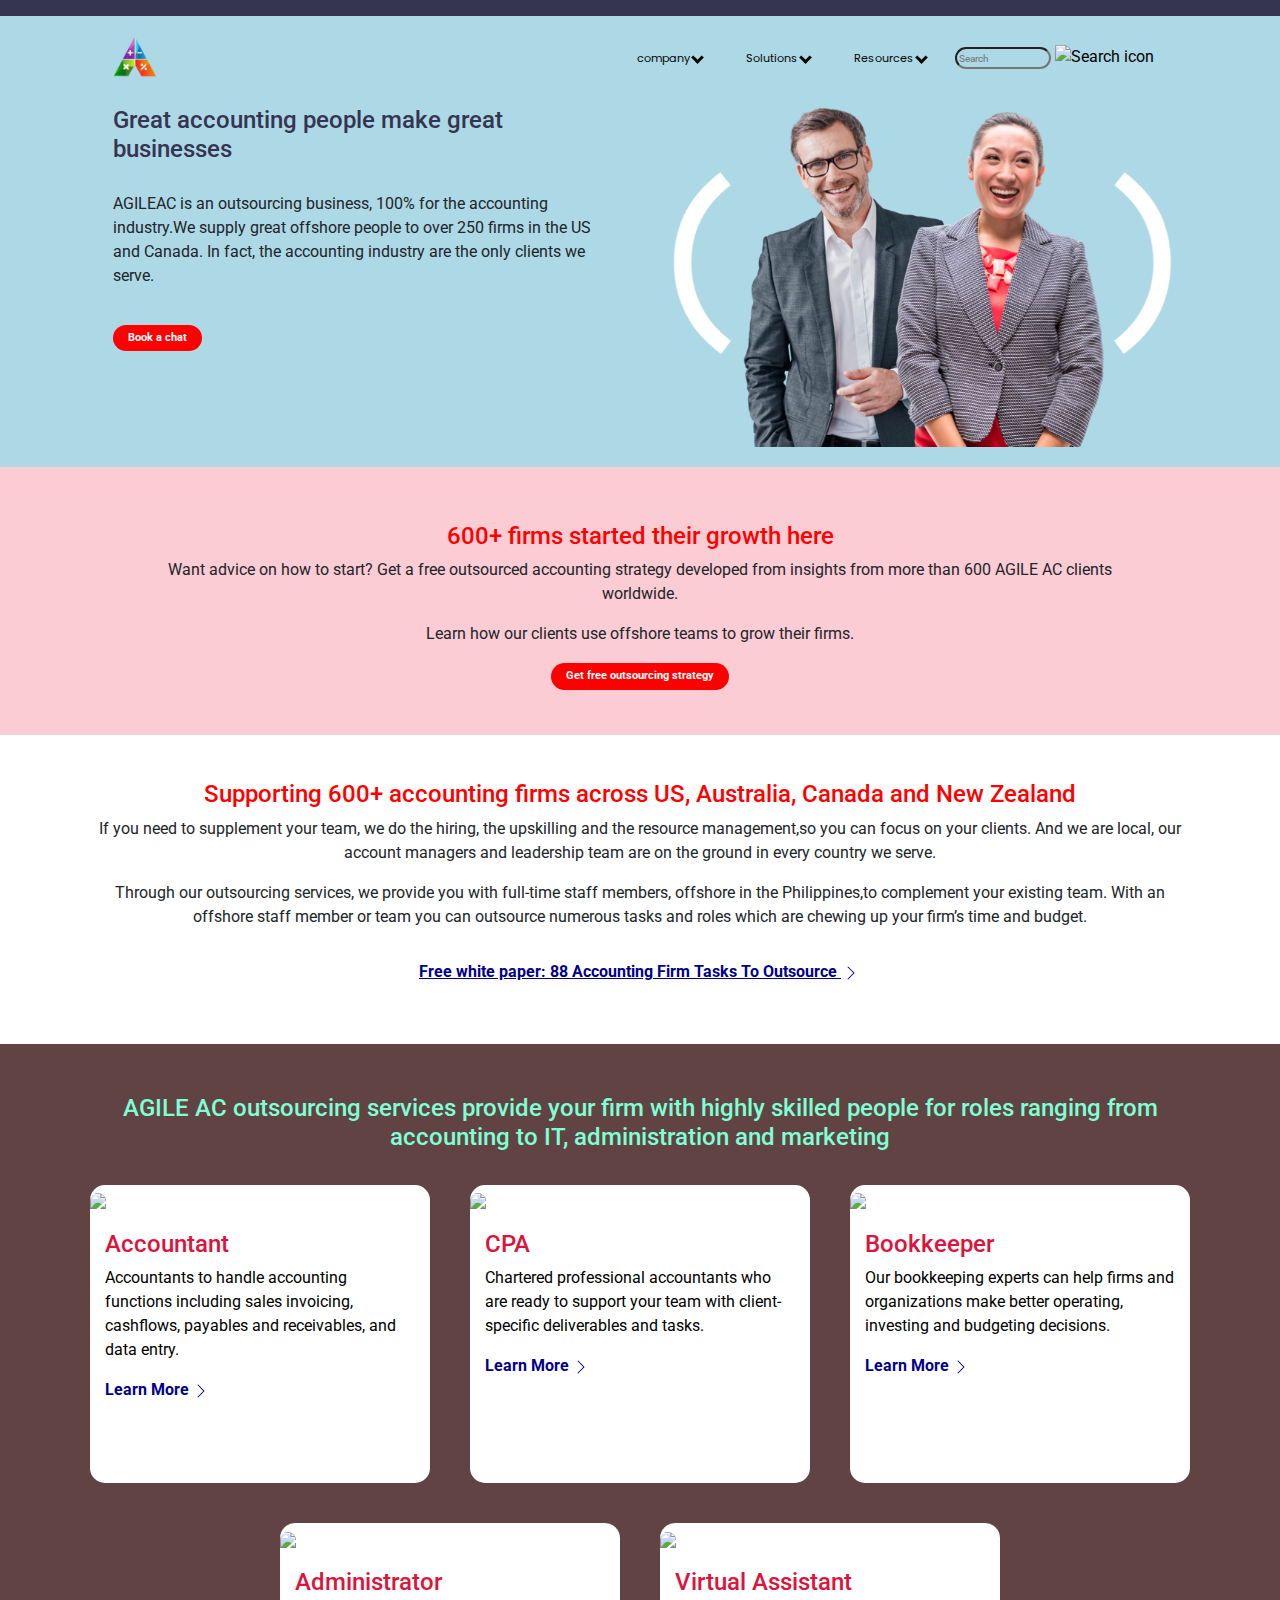
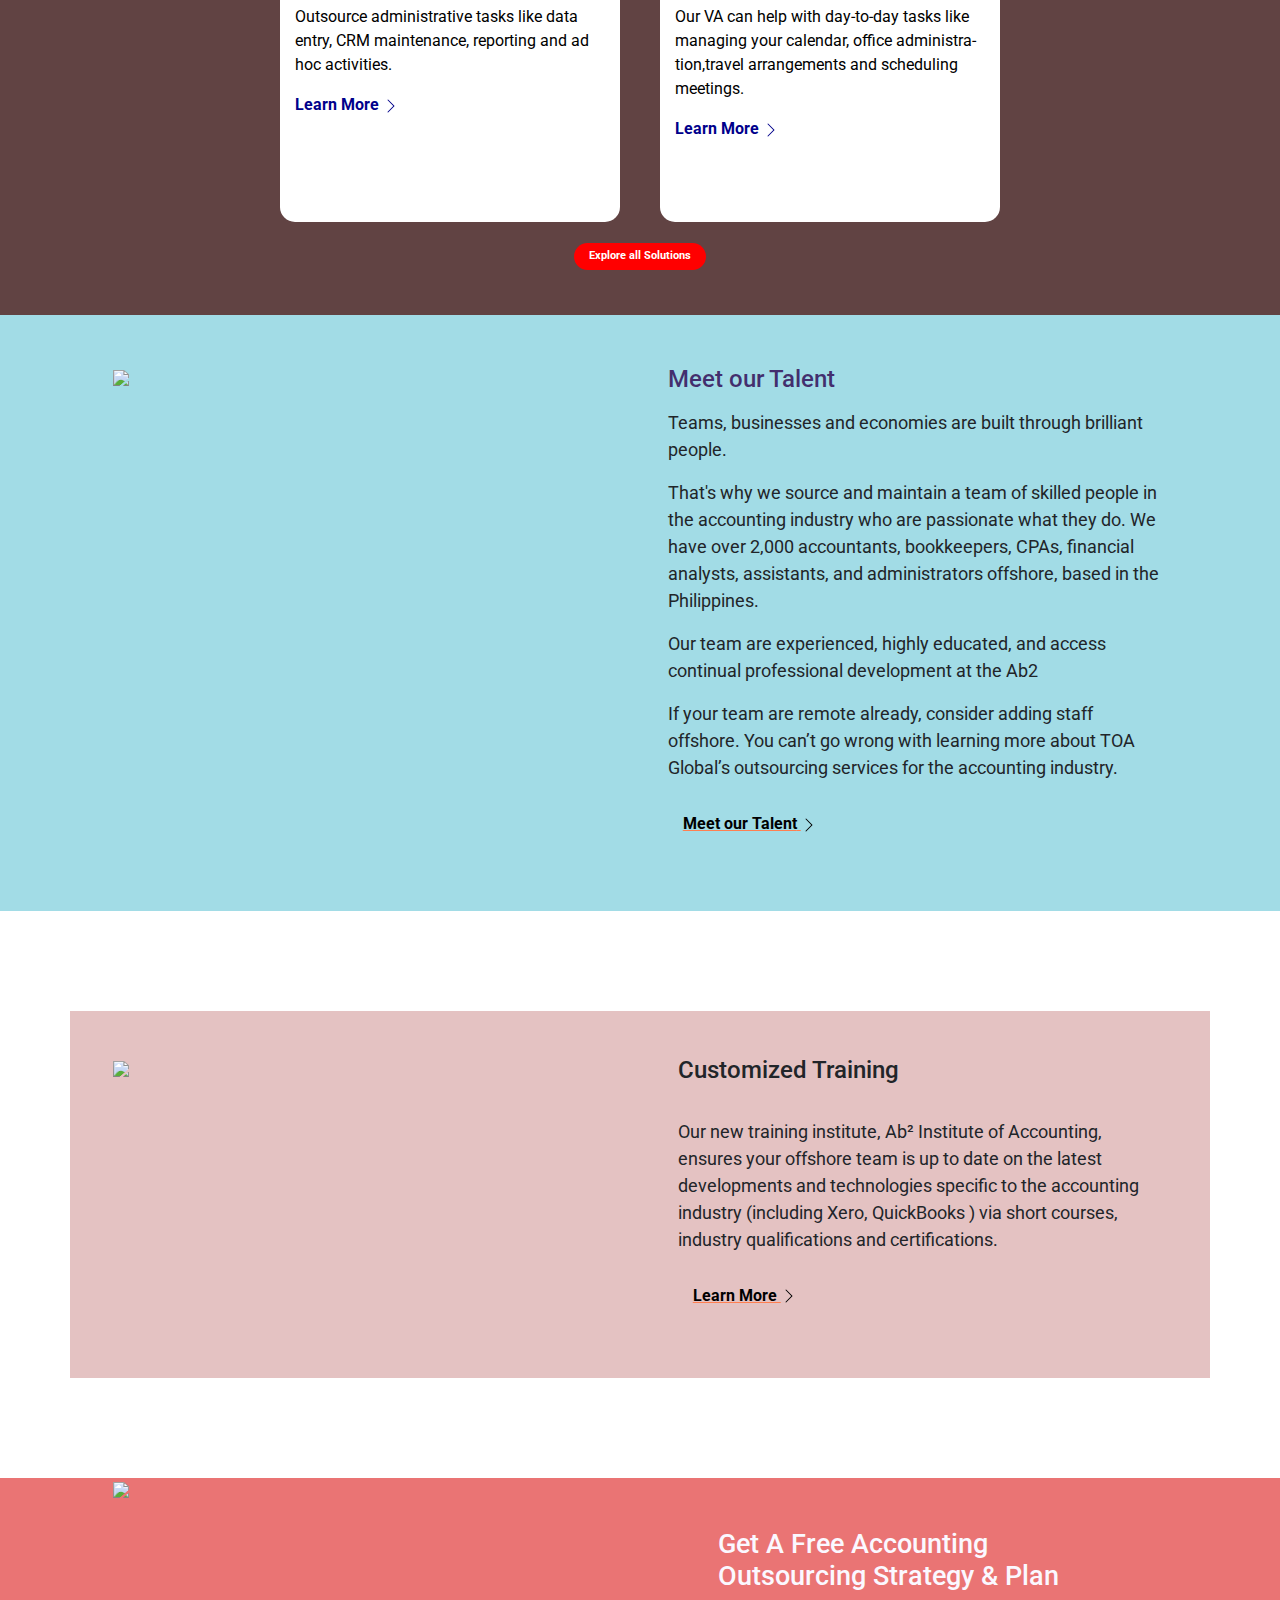
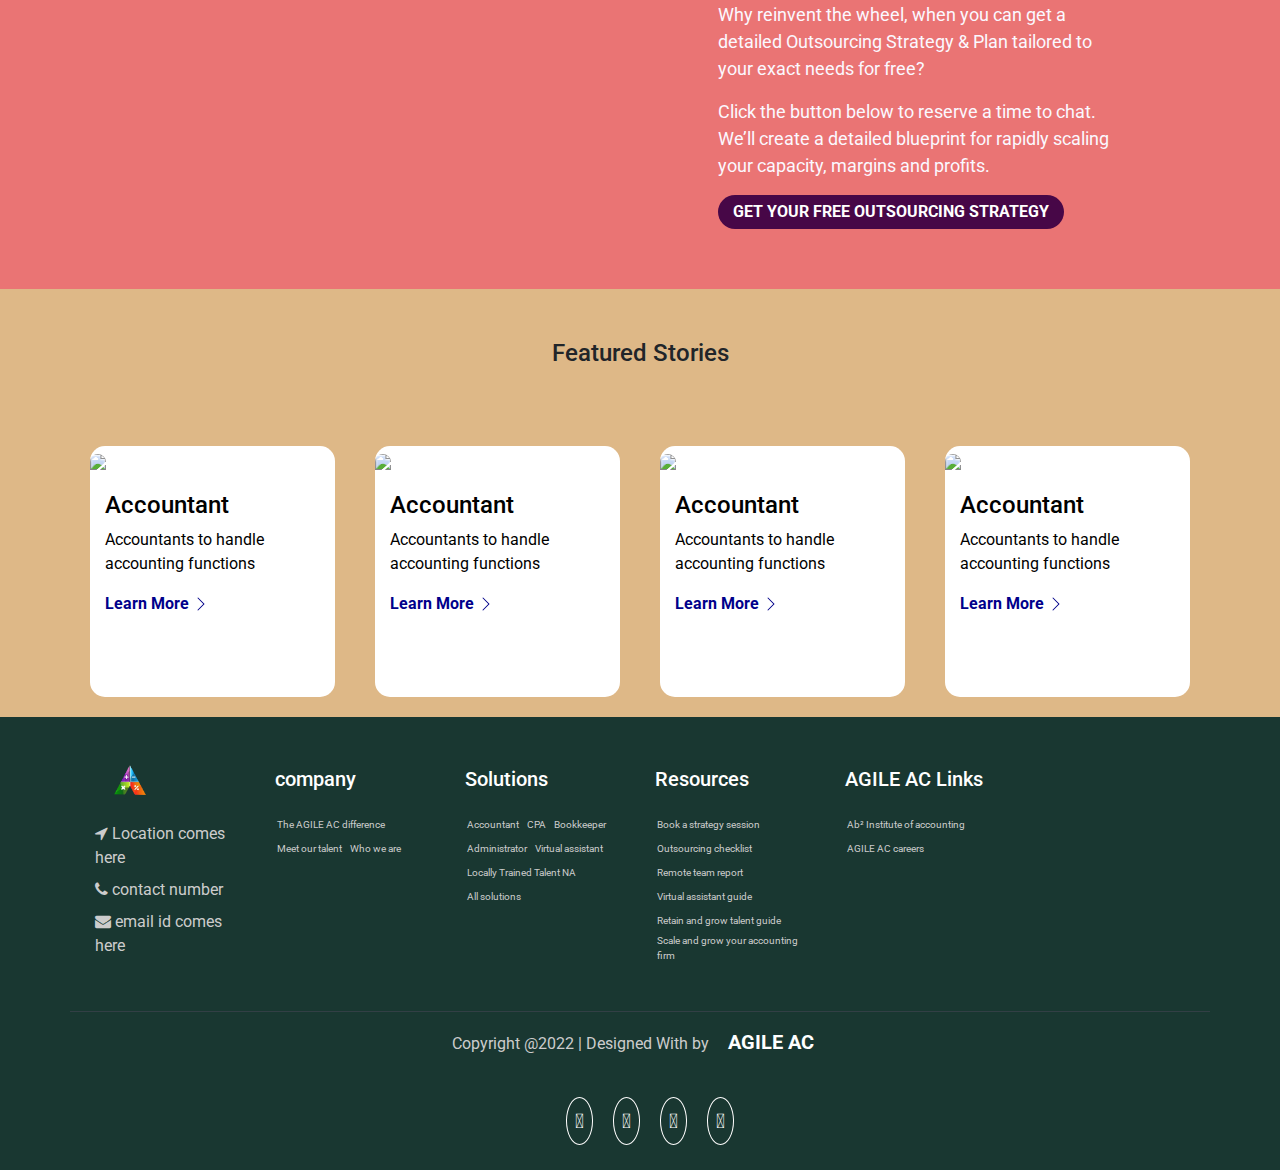
==== commit e5a98436: "Update index.html" ====
--- a/index.html
+++ b/index.html
@@ -52,7 +52,8 @@
                   <li style="border-radius:15px 15px 0 0;"><a href="The Agile ac difference.html">The AGILE AC
                       difference</a></li>
                   <li><a href="meetourtalent.html">Meet our talent</a></li>
-                  <li><a href="who_we_are.html">Who are we</a></li>
+                  <li><a href="who_we_are.html">Who we are</a></li>
+                  <li><a href=" ">contact us</a></li>
                   <li style="border-radius:0 0 15px 15px"><a href=""><i class='fas fa-external-link-alt'></i> AGILE AC
                       careers</a></li>
                 </ul>
@@ -541,7 +542,7 @@
           <ul class="footer_ul_amrc">
             <li><a href="The Agile ac difference.html">The AGILE AC difference</a></li>
             <li><a href="meetourtalent.html">Meet our talent</a></li>
-            <li><a href="who_we_are.html">Who are we</a></li>
+            <li><a href="who_we_are.html">Who we are</a></li>
           </ul>
 
         </div>
--- a/style.css
+++ b/style.css
@@ -1,131 +1,173 @@
 @import url("https://fonts.googleapis.com/css2?family=Bree+Serif&family=Caveat:wght@400;700&family=Lobster&family=Monoton&family=Open+Sans:ital,wght@0,400;0,700;1,400;1,700&family=Playfair+Display+SC:ital,wght@0,400;0,700;1,700&family=Playfair+Display:ital,wght@0,400;0,700;1,700&family=Roboto:ital,wght@0,400;0,700;1,400;1,700&family=Source+Sans+Pro:ital,wght@0,400;0,700;1,700&family=Work+Sans:ital,wght@0,400;0,700;1,700&display=swap");
-body{
-  margin:0;
-  width:100%;
-}
-.main_header{
+
+body {
+  margin: 0;
+  width: 100%;
+}
+
+
+.main_header {
   background-color: lightblue;
   /* text-align: center; */
-  padding:10px;
-}
-.headup{
-height: 30px;
-/* align-content: center; */
-background-color: blue;
-}
-#header_heading{
-  padding:50px;
-  color:rgb(25, 6, 95);
-}
-#header_image1{
-  position:relative;
-  margin-left: 5vw;
-  width:30%;
-  
-}
-.outer-flex
-  {
-    display: flex;
-    flex-direction:row;
-    justify-content:space-between;
-    width:100%;
-  }
-#flex1{
-display: flex;
-justify-content: center;
-padding-left: 3vw;
-}
-#flex1 img
-  {
-    display: flex;
-    width:40%;
-    height:20vh;
-  }
-  
+  padding: 10px;
+}
+
+.headup {
+  height: 30px;
+  /* align-content: center; */
+  background-color: rgb(53, 53, 82);
+}
+
+#header_heading {
+  padding: 50px;
+  color: rgb(25, 6, 95);
+}
+
+#header_image1 {
+  position: relative;
+  margin-left: 1%;
+  width: 100%;
+  height: 100%;
+  z-index: 0;
+
+}
+
+.arrow {
+  border: solid black;
+  border-width: 0 3px 3px 0;
+  display: inline-block;
+  padding: 3px;
+}
+
+.down {
+  transform: rotate(45deg);
+  -webkit-transform: rotate(45deg);
+}
+
+.right {
+  transform: rotate(315deg);
+  -webkit-transform: rotate(315deg);
+}
+
+.left {
+  transform: rotate(135deg);
+  -webkit-transform: rotate(135deg);
+}
+
+.outer-flex {
+  display: flex;
+  flex-direction: row;
+  padding: 0%;
+  /* justify-content: space-between; */
+  justify-content: flex-start;
+  width: 100%;
+}
+
+#flex1 {
+  display: flex;
+  justify-content: center;
+  padding-left: 3vw;
+
+}
+
+.flex1-img {
+  display: flex;
+  width: 100%;
+  padding-left: 0%;
+}
+
 
 /* TOGGLE CSS */
-.icon
-{
-width:20px;
-color:black;
-border:2px solid black;
-  position:fixed;
-}
-
-.hide
-{
-background:yellow;
-width:20%;
-height:100vh;
-/* /z-index: 0; / Stay on top */ 
-top: 0px; /* Stay at the top */
-right: -20%;
-position:fixed;
-transition:0.5s;
-}
-
-.show
-{
-background:blue;
-width:20%;
-height:100vh;
-/* /z-index: 0; / Stay on top */ 
-top: 0px; /* Stay at the top */
-right:0%;
-position:fixed;
-transition:0.5s;
-}
-#sidebar
-{
-display:flex;
-flex-direction:row;
-justify-content:space-evenly;
-padding-top:100px;
-}
-#theme
-{
-width:25px;
-background-color:white;
-border:2px solid black;
-position:absolute;
-top:25px;
-right:25px;
-z-index:2;
-}
+.icon {
+  width: 20px;
+  color: black;
+  border: 2px solid black;
+  position: fixed;
+}
+
+.hide {
+  background: yellow;
+  width: 20%;
+  height: 100vh;
+  /* /z-index: 0; / Stay on top */
+  top: 0px;
+  /* Stay at the top */
+  right: -20%;
+  position: fixed;
+  transition: 0.5s;
+}
+
+.show {
+  background: blue;
+  width: 20%;
+  height: 100vh;
+  /* /z-index: 0; / Stay on top */
+  top: 0px;
+  /* Stay at the top */
+  right: 0%;
+  position: fixed;
+  transition: 0.5s;
+}
+
+#sidebar {
+  display: flex;
+  flex-direction: row;
+  justify-content: space-evenly;
+  padding-top: 100px;
+}
+
+#theme {
+  width: 25px;
+  background-color: white;
+  border: 2px solid black;
+  position: absolute;
+  top: 25px;
+  right: 25px;
+  z-index: 2;
+}
+
 /* HOVER EFFECT */
 
 
 div a {
-text-decoration: none;
-color: black;
-font-size: 20px;
-
-padding: 15px;
-display:inline-block;
+  text-decoration: none;
+  color: black;
+  font-size: 20px;
+
+  padding: 15px;
+  display: inline-block;
 }
 
 ul {
-display: inline;
-margin: 0;
-padding: 0;
-}
-ul li {display: inline-block;}
-ul li:hover ul {display: block;}
+  display: inline;
+  margin: 0;
+  padding: 0;
+}
+
+ul li {
+  display: inline-block;
+}
+
+ul li:hover ul {
+  display: block;
+}
+
 ul li ul {
-position: absolute;
-width: 200px;
-display: none;
-}
-ul li ul li { 
-background: white; 
-display: block; 
-}
-
-ul li ul li a {display:block  !important;} 
+  position: absolute;
+  width: 200px;
+  display: none;
+}
+
+ul li ul li {
+  background: white;
+  display: block;
+}
+
+ul li ul li a {
+  display: block !important;
+}
+
 /* Search box */
-
-
-
 .topnav a {
   float: left;
   display: block;
@@ -145,19 +187,22 @@
   background-color: #2196F3;
   color: white;
 }
+
 .topnav input[type=text] {
   float: right;
   padding: 6px;
   margin-top: 8px;
   margin-right: 16px;
   border: none;
-  border-style:solid;
+  border-style: solid;
   border-radius: 20px;
   font-size: 17px;
 }
 
 @media screen and (max-width: 600px) {
-  .topnav a, .topnav input[type=text] {
+
+  .topnav a,
+  .topnav input[type=text] {
     float: none;
     display: block;
     text-align: left;
@@ -165,169 +210,546 @@
     margin: 0;
     padding: 14px;
   }
-  
+
   .topnav input[type=text] {
-    border: 1px solid #ccc;  
-  }
-}
-#search-icon{
-  display: inline;
-}
-/* header heading */
-.header2{
-background-color: rgb(251, 204, 211);
-text-align: center;
-background-image: url("https://toaglobal.com/wp-content/uploads/2021/08/Bucket-two-image-560x560-1.png");
-background-position: center;
-background-size: 280px 270px;
-background-repeat: no-repeat;
-padding :10vw;
-padding-top:55px;
-padding-bottom: 45px;
-}
+    border: 1px solid #ccc;
+  }
+}
+
+/* header for paracuit image container */
+.header2 {
+  background-color: rgb(251, 204, 211);
+  text-align: center;
+  background-image: url("https://toaglobal.com/wp-content/uploads/2021/08/Bucket-two-image-560x560-1.png");
+  background-position: center;
+  background-size: 280px 270px;
+  background-repeat: no-repeat;
+  padding: 10vw;
+  padding-top: 55px;
+  padding-bottom: 45px;
+}
+
 /* button style */
-.buttonstyl{
-text-align: center;
-font-size: bold;
-color: white;
-padding: 15px;
-padding-top:5px;
-padding-bottom:5px;
-position: relative;
-font-weight:bold;
-border-radius: 19px;
-border-style: none;
-background-color: red;
-}
-.header3{
-background-color: white;
-text-align: center;
-padding :50px;
-padding-top:45px;
-padding-bottom: 45px;
-}
-.textcol{
-color: red;
-}
-.header4{
+.buttonstyl {
+  text-align: center;
+  font-size: 0.7rem;
+  color: white;
+  padding: 15px;
+  padding-top: 5px;
+  padding-bottom: 5px;
+  position: relative;
+  font-weight: bold;
+  border-radius: 19px;
+  border-style: none;
+  background-color: red;
+}
+
+.header3 {
+  background-color: white;
+  text-align: center;
+  padding: 50px;
+  padding-top: 45px;
+  padding-bottom: 45px;
+}
+
+.textcol {
+  color: red;
+}
+
+.header4 {
   background-color: rgb(97, 67, 67);
   text-align: center;
-  color:aquamarine;
-  padding :50px;
-  padding-top:45px;
+  color: aquamarine;
+  padding: 50px;
+  padding-top: 45px;
   padding-bottom: 45px;
-  }
-  /* Card header4 */
-  #card{
-    text-decoration: none;
-    text-align: start;
-    border-radius: 15px;
-    margin-bottom:50px;
-    background: #ddd;
-    
-  }
-  /* last cards */
-  #lastcards{
-    margin-left: auto;
-    margin-right: auto;
-    justify-content: center;
-  }
-  /* header 5 */
-  .header5{
-    background-color: rgb(162, 220, 230);
+}
+
+/* Card header4 */
+#card {
+  text-decoration: none;
+  text-align: start;
+  border-radius: 15px;
+  margin-bottom: 50px;
+  background: white;
+
+}
+
+#card:hover {
+  -ms-transform: scale(1.02);
+  /* IE 9 */
+  -webkit-transform: scale(1.02);
+  /* Safari 3-8 */
+  transform: scale(1.02);
+}
+
+.text a:hover {
+  color: #fff;
+  text-decoration: none;
+  color: rgb(177, 0, 0);
+  font-style: normal;
+}
+
+/* last cards */
+#lastcards {
+  margin-left: auto;
+  margin-right: auto;
+  justify-content: center;
+}
+
+/* header 5 */
+.header5 {
+  background-color: rgb(162, 220, 230);
+  text-align: center;
+  padding: 50px;
+}
+
+#h5matter {
+  text-align: left;
+  padding-right: 250px;
+  justify-content: start;
+  padding-left: 20px;
+}
+
+/* header6 */
+.header6 {
+  background-color: rgb(228, 194, 194);
+  text-align: center;
+  margin: 100px 200px 100px 200px;
+  /* justify-content: space-between; */
+  padding: 50px;
+  padding-top: 45px;
+  padding-bottom: 45px;
+}
+
+#h6image {
+  justify-content: center;
+}
+
+#h6matter {
+  text-align: start;
+  justify-content: center;
+  padding-left: 10px;
+
+}
+
+/* header7 */
+.header7 {
+  text-align: center;
+}
+
+/* Featuredstories */
+.featuredstories {
+  background-color: burlywood;
+}
+
+/* footer */
+
+.col_white_amrc {
+  color: #fff;
+}
+
+footer {
+  width: 100%;
+  background-color: rgb(25, 55, 49);
+  min-height: 250px;
+  padding: 10px 0px 25px 0px;
+}
+
+.pt2 {
+  padding-top: 40px;
+  margin-bottom: 20px;
+}
+
+footer p {
+  /* font-size: 13px; */
+  color: #CCC;
+  padding-bottom: 0px;
+  margin-bottom: 8px;
+}
+
+.mb10 {
+  padding-bottom: 15px;
+}
+
+.footer_ul_amrc {
+  margin: 0px;
+  list-style-type: none;
+  /* font-size: 14px; */
+  padding: 0px 0px 10px 0px;
+}
+
+.footer_ul_amrc li {
+  padding: 0px 0px 0px 0px;
+}
+
+.footer_ul_amrc li a {
+  color: #CCC;
+  display: block;
+  padding: 2px;
+  font-size: 10px;
+}
+
+.footer_ul_amrc li a:hover {
+  color: #fff;
+  text-decoration: none;
+  color: brown;
+}
+
+
+
+/* .fleft {
+  float: left;
+
+} */
+
+.padding-right {
+  padding-right: 10px;
+}
+
+
+.bottom_border {
+  border-bottom: 1px solid #323f45;
+  padding-bottom: 20px;
+}
+
+.foote_bottom_ul_amrc {
+  list-style-type: none;
+  padding: 0px;
+  /* display: table; */
+  margin-top: 10px;
+  margin-right: auto;
+  margin-bottom: 10px;
+  margin-left: auto;
+}
+
+.foote_bottom_ul_amrc li {
+  display: block;
+
+}
+
+.foote_bottom_ul_amrc li a {
+  color: rgb(255, 248, 248);
+  margin: 0 12px;
+  padding: 2px;
+}
+
+.social_footer_ul {
+  display: table;
+  margin: 15px auto 0 auto;
+  list-style-type: none;
+}
+
+.social_footer_ul li {
+  padding-left: 20px;
+  padding-top: 10px;
+  float: left;
+
+}
+
+.social_footer_ul li a {
+  color: rgb(255, 255, 255);
+  border: 1px solid rgb(255, 254, 254);
+  padding: 8px;
+  border-radius: 50%;
+}
+
+.social_footer_ul li i {
+  width: 20px;
+  height: 20px;
+  text-align: center;
+}
+
+/* header */
+@import url('https://fonts.googleapis.com/css2?family=Poppins:wght@300;400;500;600;700&display=swap');
+
+* {
+  padding: 0;
+  margin: 0;
+  text-decoration: none;
+  list-style: none;
+  box-sizing: border-box;
+}
+
+
+
+.BG {
+
+  background-position: center;
+  width: 100%;
+
+
+}
+
+nav {
+  width: 100%;
+  justify-content: end;
+
+
+}
+
+label.logo {
+  font-family: 'Poppins';
+  color: white;
+  font-size: 35px;
+  line-height: 80px;
+  padding: 0 100px;
+  font-weight: 500;
+}
+
+label.logo:hover {
+  color: #5eb9ff;
+}
+
+nav ul {
+  float: right;
+  margin-right: 20px;
+  border-radius: 20px;
+}
+
+nav ul li {
+  display: inline-block;
+
+  margin: 0 5px;
+}
+
+nav ul li a {
+  font-family: 'Poppins';
+  color: rgb(8, 5, 5);
+}
+
+a.active,
+a:hover {
+  color: #5eb9ff;
+  transition: .5s;
+}
+
+
+.toggle-buttons {
+  position: absolute;
+  top: 1rem;
+  right: 1rem;
+  display: none;
+  flex-direction: row;
+  justify-content: space-between;
+  width: 30px;
+  height: 21px;
+}
+
+.navbar-links {
+  width: 100%;
+
+}
+
+
+
+
+@media (max-width:952px) {
+  .toggle-buttons {
+    display: flex;
+    align-self: flex-end;
+    cursor: pointer;
+    position: absolute;
+
+  }
+
+  .navbar-links {
+    display: none;
+    width: 80%;
+
+  }
+
+  .navbar {
+    flex-direction: row;
+    align-items: flex-start;
+  }
+
+  .navbar-links ul {
+    width: 50%;
+    flex-direction: row;
+
+  }
+
+  .navbar-links li {
     text-align: center;
-    /* color:aquamarine; */
-    padding :50px;
-    /* margin-top: 50px; */
-    /* display:inline; */
-    /* padding-top:45px;
-    padding-bottom: 45px; */
-    }
-    #h5matter{
-      text-align: start;
-      padding-right: 250px;
-      justify-content: center;
-      padding-left:10px;
-    }
-/* header6 */
-.header6{
-  background-color: rgb(228, 194, 194);
-  text-align: center;
-  margin:100px 200px 100px 200px;
-  
-  padding :50px;
-  padding-top:45px;
-  padding-bottom: 45px;
-  }
-  #h6image{
-    justify-content: center;
-  }
-  #h6matter{
-    text-align: start;
-    justify-content: center;
-    padding-left:10px;
-  }
-  /* header7 */
-  .header7{
-    text-align:center;
-  }
-  /* Featuredstories */
-  .featuredstories{
-    background-color: burlywood;
-  }
-  /* footer */
-  .footer{
-    background: rgb(88, 25, 122);
-    color: #8a8a8a;
-    font-size: 14px;
-    padding:60px 0 20px;
-}
-.footer p{
-    color:#8a8a8a;
-}
-.footer h3{
-    color:#fff;
-    margin-bottom: 20px;
-}
-.footer-col-1,.footer-col-2,.footer-col-3,.footer-col-4{
-    min-width: 250px;
-    margin-bottom: 20px;
-}
-.footer-col-1{
-    flex-basis: 30%;
-}
-.footer-col-2{
-  flex:1;
-  text-align: center;
-}
-.footer-col-2 img{
-width:180px;
-margin-bottom: 20px;
-}
-.footer-col-3,.footer-col-4{
-  flex-basis: 12%;
-  text-align: center;
-}
-ul{
-  list-style-type: none;
-}
-.app-logo{
-  margin-top: 20px;
-}
-.app-logo img{
-  width: 140px
-}
-.footer hr{
-  border: none;
-  background: #b5b5b5;
-  height: 1px;
-  margin: 20px 0;
-}
-.Copyright{
-  text-align: center;
-}
-.menu-icon{
-  width: 28px;
-  margin-left: 20px;
-  display: none;
-}+    display: block;
+    align-items: flex-end;
+
+  }
+
+  .navbar-links li a {
+    padding: 0.5rem 1rem;
+    flex-direction: row;
+  }
+
+  .navbar-links-active {
+    display: block;
+    flex-direction: row;
+    align-items: flex-end;
+    /* position: absolute; */
+    /* width: auto; */
+  }
+
+  .navbar ul li ul li a {
+    font-size: 10px;
+    padding: 2px;
+    text-align: center;
+    z-index: 1;
+    width: auto;
+    flex-direction: row;
+  }
+}
+
+nav ul li ul li a {
+  font-size: 10px;
+  padding: 2px;
+  text-align: center;
+  z-index: index 5;
+}
+
+@media (max-width:480px) {
+  .toggle-buttons {
+    display: flex;
+    align-self: flex-end;
+    cursor: pointer;
+    position: absolute;
+
+  }
+
+  .navbar-links {
+    display: none;
+    width: 100%;
+  }
+
+  .navbar {
+    flex-direction: row;
+    align-items: flex-start;
+  }
+
+  .navbar-links ul {
+    width: 80%;
+    flex-direction: row;
+
+  }
+
+  .navbar-links li {
+    text-align: center;
+    display: block;
+    align-items: flex-end;
+  }
+
+  .navbar-links li a {
+    padding: 0.5rem 1rem;
+    flex-direction: row;
+  }
+
+  .navbar-links-active {
+    display: block;
+    flex-direction: row;
+    align-items: flex-end;
+    /* position: absolute; */
+    /* width: auto; */
+  }
+
+  .navbar ul li ul li a {
+    font-size: 10px;
+    padding: 2px;
+    text-align: center;
+    z-index: 1;
+    width: auto;
+    flex-direction: row;
+  }
+}
+
+nav ul li ul li a {
+  font-size: 10px;
+  padding: 2px;
+  text-align: center;
+  z-index: index 5;
+}
+
+/* header 5new */
+.contain {
+  width: 100%;
+
+}
+
+.boxes {
+  display: flex;
+  flex-direction: row;
+  justify-content: space-around;
+  flex-wrap: wrap;
+
+}
+
+.box {
+  width: 45%;
+  margin-bottom: 10px;
+  text-align: left;
+
+}
+
+.box p {
+  font-size: large;
+}
+
+
+.box img {
+  max-width: 100%;
+  height: auto;
+  /* position: absolute; */
+  /* bottom: 0%; */
+}
+
+@media only screen and (max-width: 952px) {
+  .box {
+    width: 49%;
+
+  }
+
+  .container {
+    width: 50%;
+  }
+
+  .boximage {
+    height: 100%;
+  }
+}
+
+@media only screen and (max-width: 952px) {
+
+  .box {
+    width: 80%;
+  }
+
+  .container {
+    width: 100%;
+  }
+
+  .boximage {
+    height: 100%;
+  }
+}
+
+@media only screen and (max-width: 952px) {
+  .box {
+    width: 80%;
+  }
+
+  .container {
+    width: 100%;
+  }
+
+  .boximage {
+    height: 100%;
+  }
+}
+
+body h1 {
+  font-size: 1.5rem;
+}
+
+body p {
+  font-size: 1.0rem;
+
+}
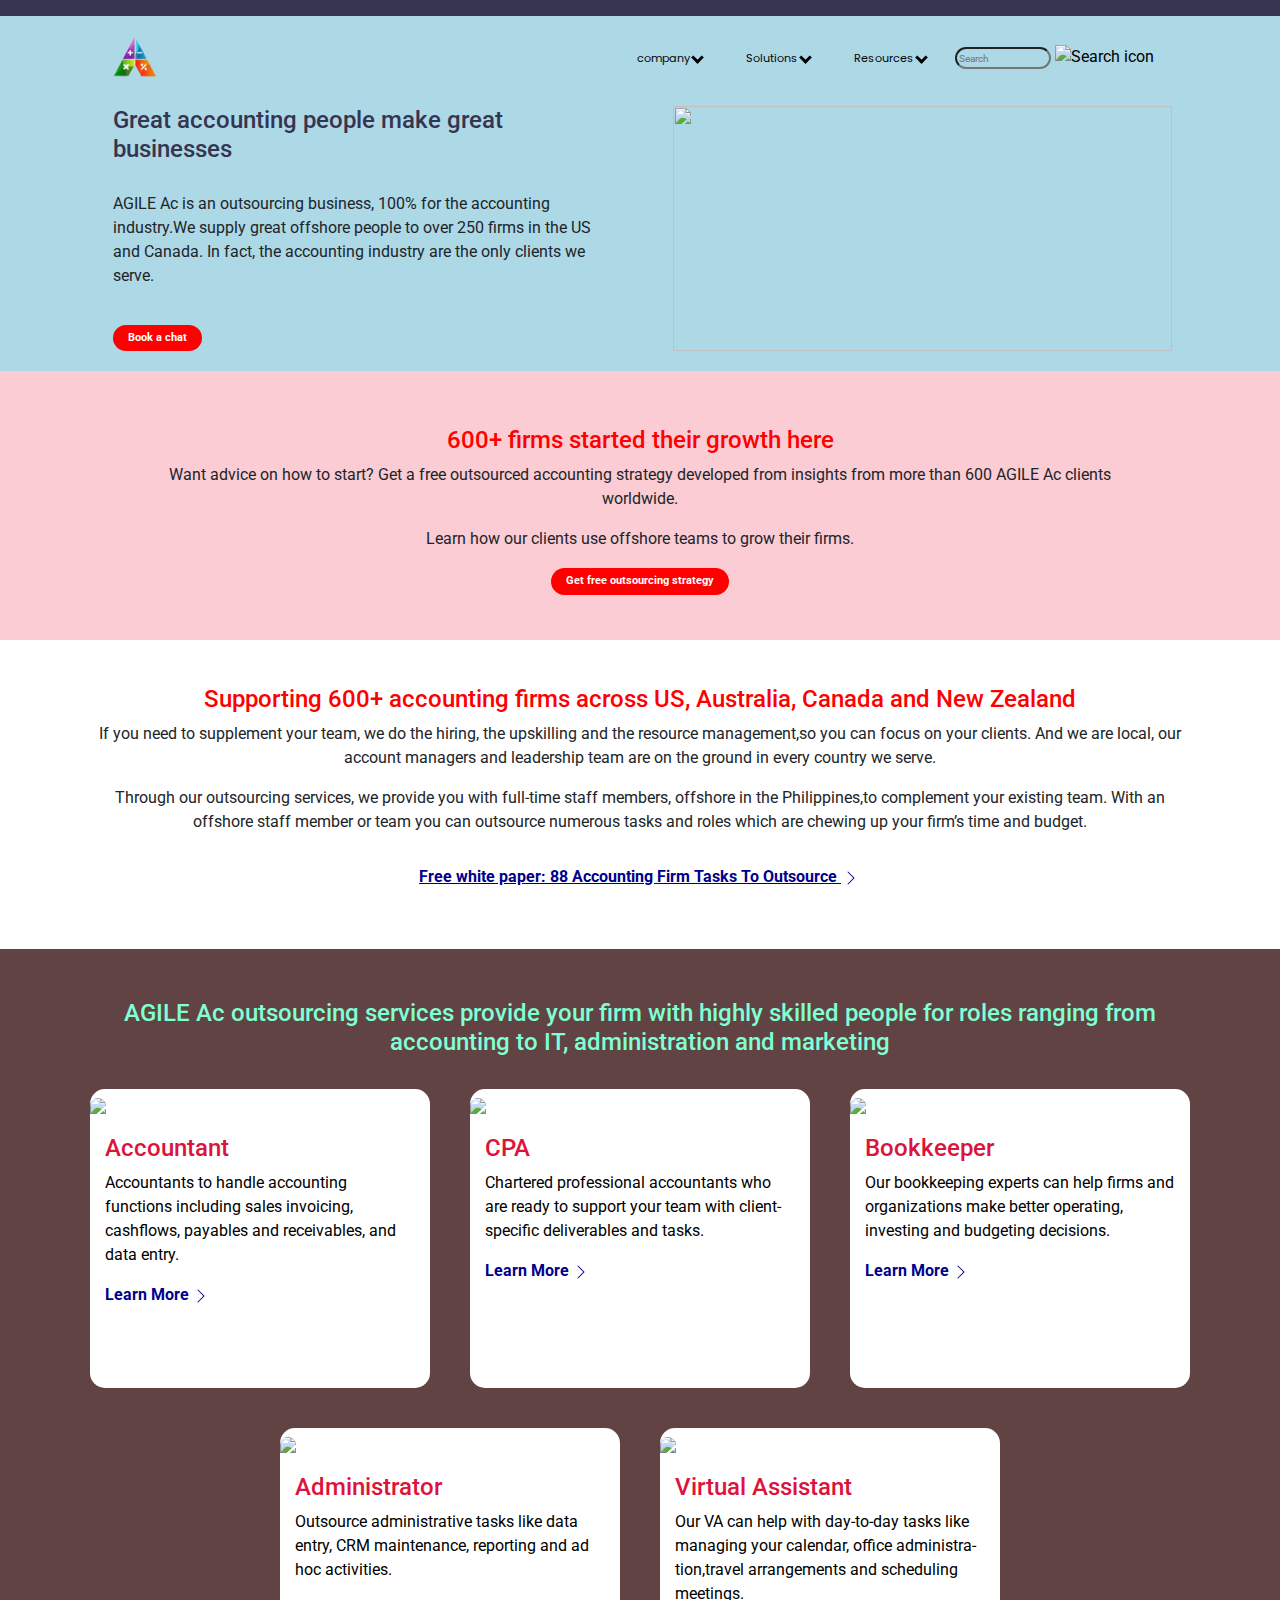
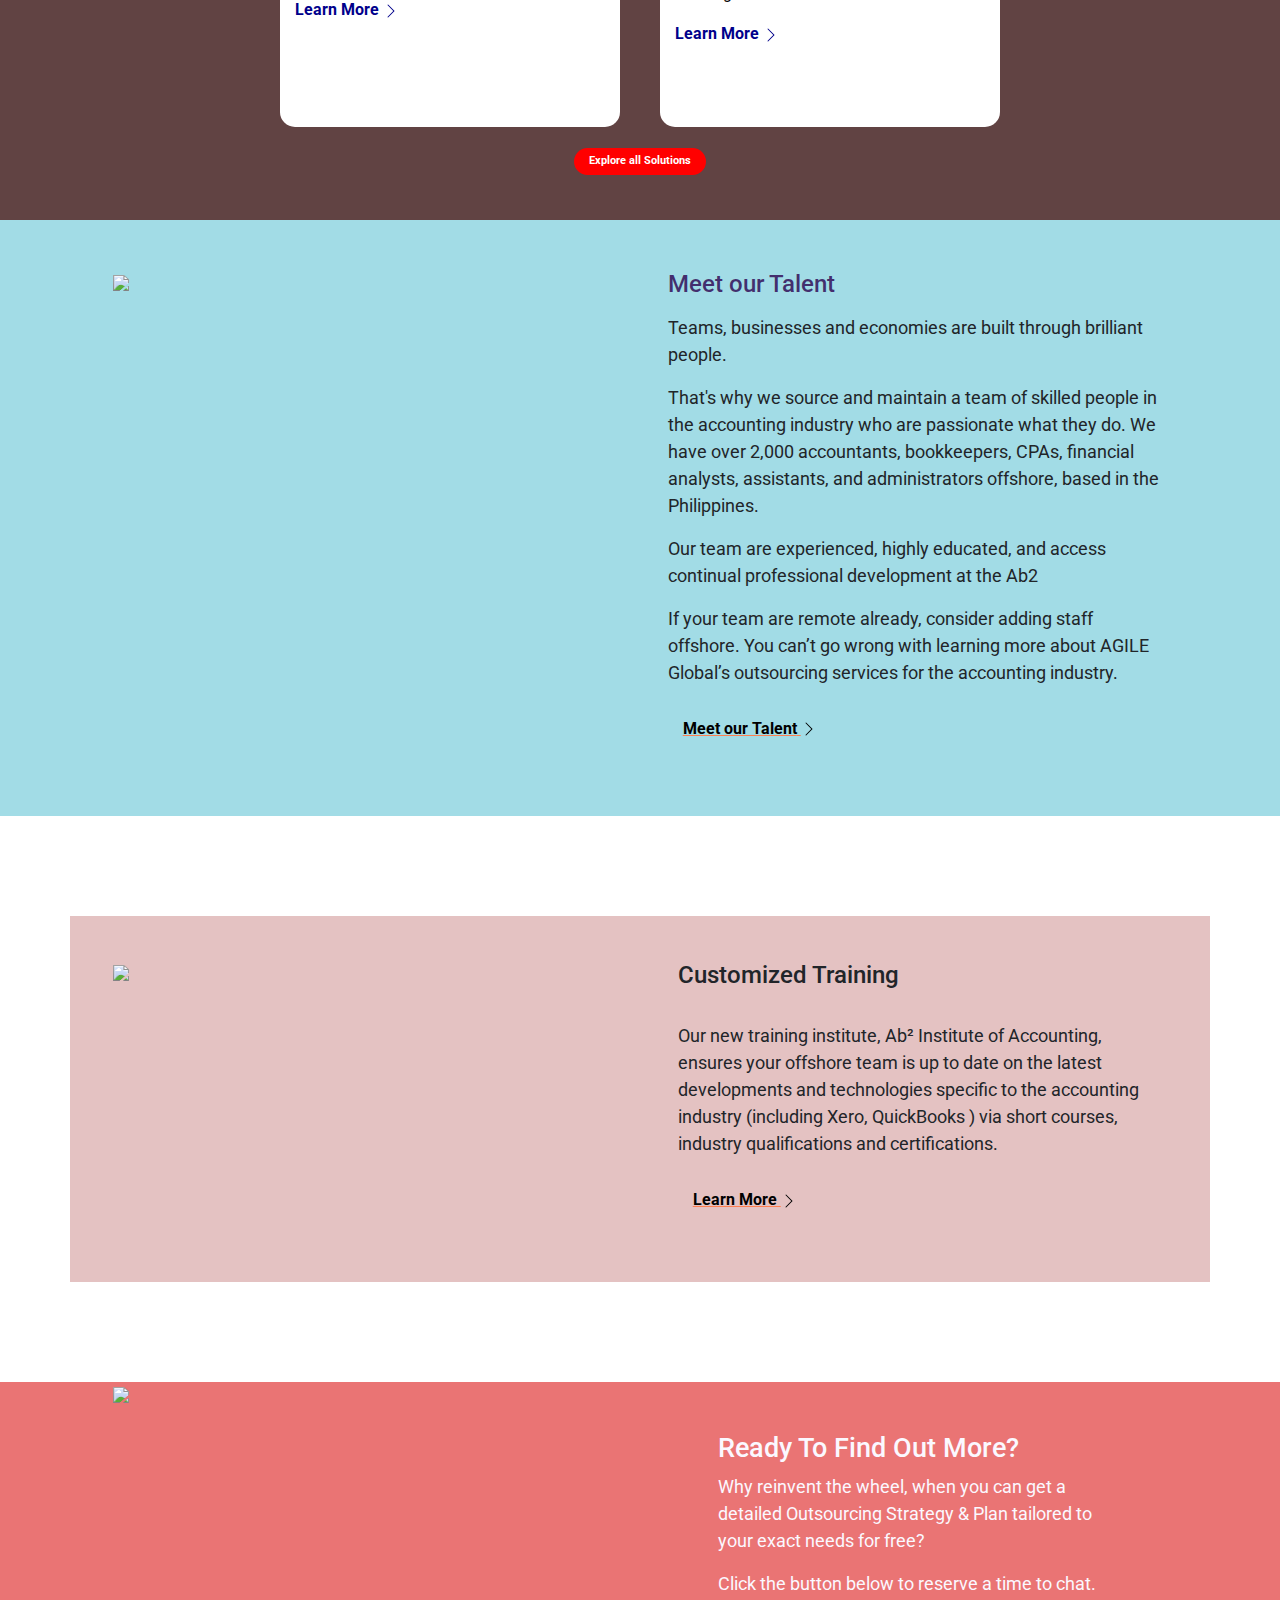
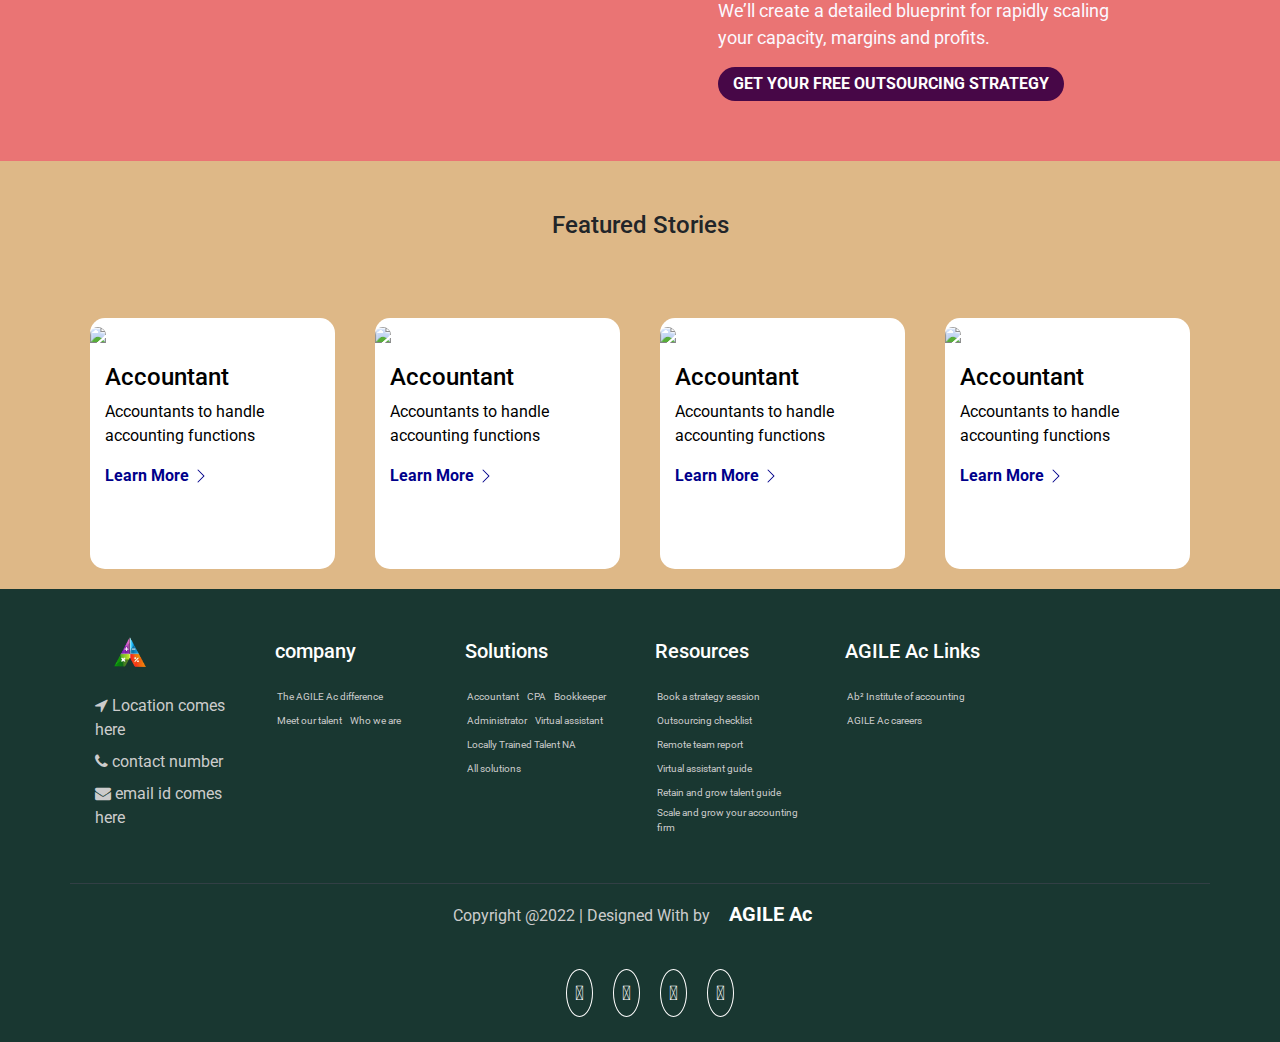
==== commit 503701f5: "Update index.html" ====
--- a/index.html
+++ b/index.html
@@ -5,7 +5,7 @@
   <meta charset="UTF-8">
   <meta http-equiv="X-UA-Compatible" content="IE=edge">
   <meta name="viewport" content="width=device-width, initial-scale=1.0">
-  <title>AGILEAC</title>
+  <title>AGILE Ac</title>
   <link rel="icon" href="icon.png">
   <link rel="stylesheet" href="style.css">
   <link rel="preconnect" href="https://fonts.googleapis.com">
@@ -49,21 +49,21 @@
             <ul>
               <li><a style="font-size:0.7rem;" href="#">company <i class="arrow down"></i></a>
                 <ul style="z-index:1; background-color: aqua;">
-                  <li style="border-radius:15px 15px 0 0;"><a href="The Agile ac difference.html">The AGILE AC
+                  <li style="border-radius:15px 15px 0 0;"><a href="The Agile ac difference.html">The AGILE Ac
                       difference</a></li>
                   <li><a href="meetourtalent.html">Meet our talent</a></li>
                   <li><a href="who_we_are.html">Who we are</a></li>
-                  <li><a href=" ">contact us</a></li>
-                  <li style="border-radius:0 0 15px 15px"><a href=""><i class='fas fa-external-link-alt'></i> AGILE AC
+                  <li><a href="contact us.html">contact us</a></li>
+                  <li style="border-radius:0 0 15px 15px"><a href=""><i class='fas fa-external-link-alt'></i> AGILE Ac
                       careers</a></li>
                 </ul>
               </li>
               <li><a style="font-size:0.7rem; width: auto;" href="#">Solutions <i class="arrow down"></i></a>
                 <ul style="z-index:1;background-color: aqua;">
-                  <li style="border-radius:15px 15px 0 0"><a href="">Accountant</a></li>
-                  <li><a href="">Book keeper</a></li>
+                  <li style="border-radius:15px 15px 0 0"><a href="accountant.html">Accountant</a></li>
+                  <li><a href="Bookkeeper.html">Book keeper</a></li>
                   <li><a href="">Administrator</a></li>
-                  <li><a href="">CPA</a></li>
+                  <li><a href="cpa.html">CPA</a></li>
                   <li><a href="">Virtual assistant</a></li>
                   <li><a href="">Locally Trained Talent</a></li>
                   <li style="border-radius:0 0 15px 15px"><a href="">All solutions</a></li>
@@ -121,14 +121,14 @@
 
           <h1 style="color: rgb(53, 53, 82);padding-bottom: 20px;">Great accounting people make great businesses</h1>
           <p style="font-size: 1rem;padding-bottom: 20px;" id="header_para">
-            AGILEAC is an outsourcing business, 100% for the accounting industry.We supply great offshore people to
+            AGILE Ac is an outsourcing business, 100% for the accounting industry.We supply great offshore people to
             over 250 firms in the US and Canada. In fact, the accounting industry are the only clients we serve.
           </p>
 
           <div><button class="buttonstyl">Book a chat</button></div>
         </div>
         <div class="box">
-          <img id="header_image1" src="hero-image.png"
+          <img id="header_image1" src="https://toaglobal.com/wp-content/uploads/2021/07/hero-image.png.webp"
             width="100%">
         </div>
       </div>
@@ -140,7 +140,7 @@
       <h1 class="textcol">600+ firms started their growth here</h1>
       <p style="font-size: 1rem;" id=" header_para">Want advice on how to start? Get a free outsourced accounting
         strategy developed
-        from insights from more than 600 AGILE AC clients worldwide.</p>
+        from insights from more than 600 AGILE Ac clients worldwide.</p>
       <p style="font-size: 1rem;">Learn how our clients use offshore teams to grow their firms.</p>
       <button class="buttonstyl">Get free outsourcing strategy</button>
     </div>
@@ -171,7 +171,7 @@
   <div class="header4">
     <div class="container">
       <h1 style="padding:5px;">
-        AGILE AC outsourcing services provide
+        AGILE Ac outsourcing services provide
         your firm with highly skilled people for roles
         ranging from accounting to IT, administration
         and marketing
@@ -179,11 +179,11 @@
       <div class="row justify-content-center">
         <div class="col-lg-4 col-md-6 col-sm-12 text" style="padding: 20px;">
           <div id="card" style="height:100%;">
-            <a style="padding: 0; width: 100%;" href="">
+            <a style="padding: 0; width: 100%;" href="accountant.html">
               <img class="col "
                 style="padding:0%; border-top-left-radius:20px; border-top-right-radius:20px;width:100%;"
                 src="https://toaglobal.com/wp-content/uploads/2021/07/Accountant_Warm-Sand-1.jpg.webp" width="100%"></a>
-            <a href="">
+            <a href="accountant.html">
               <h4 style="font-size: 1.5rem;color: crimson;">
                 Accountant
               </h4>
@@ -205,12 +205,12 @@
 
         <div class="col-lg-4 col-md-6 col-sm-12 text" style="padding: 20px;">
           <div id="card" style="height:100%;">
-            <a style=" padding: 0; width: 100%;" href="">
+            <a style=" padding: 0; width: 100%;" href="cpa.html">
 
               <img class="col" style="padding:0%; border-top-left-radius:20px; border-top-right-radius:20px;"
                 src="https://toaglobal.com/wp-content/uploads/2021/07/CPA.jpg.webp"></a>
 
-            <a href="">
+            <a href="cpa.html">
               <h4 style="font-size: 1.5rem;color: crimson;">
                 CPA
               </h4>
@@ -232,12 +232,12 @@
         </div>
         <div class="col-lg-4 col-md-6 col-sm-12 text" style="padding: 20px;">
           <div id="card" style="height:100%;">
-            <a style="padding: 0; width: 100%;" href="">
+            <a style="padding: 0; width: 100%;" href="Bookkeeper.html">
 
               <img class="col" style="padding:0%; border-top-left-radius:20px; border-top-right-radius:20px;" src="
                 https://toaglobal.com/wp-content/uploads/2021/07/Ivan-Bookkeeper.jpg"> </a>
 
-            <a href="">
+            <a href="Bookkeeper.html">
               <h4 style="font-size: 1.5rem;color: crimson;">
                 Bookkeeper
               </h4>
@@ -340,9 +340,9 @@
           </p>
           <p>
             If your team are remote already, consider adding staff offshore. You can’t go wrong with learning more about
-            TOA Global’s outsourcing services for the accounting industry.
+            AGILE Global’s outsourcing services for the accounting industry.
           </p>
-          <a href=""
+          <a href="meetourtalent.html"
             style="text-decoration:underline;text-decoration-color:coral;font-size: 1rem;font-weight: bold;">Meet our
             Talent<i class="bi bi-chevron-right"></i>
             <svg xmlns="http://www.w3.org/2000/svg" width="16" height="16" fill="currentColor"
@@ -353,7 +353,6 @@
         </div>
 
       </div>
-
     </div>
   </div>
   <div>
@@ -392,7 +391,7 @@
         </div>
         <div class="box" id="h5matter" style="padding:50px;">
           <h1 style="color:rgb(251, 248, 255);font-size:1.7rem;">
-            Get A Free Accounting Outsourcing Strategy & Plan
+            Ready To Find Out More?
           </h1>
           <p style="color:rgb(251, 248, 255);">
             Why reinvent the wheel, when you can get a detailed Outsourcing Strategy & Plan tailored to your exact needs
@@ -540,7 +539,7 @@
           <h5 class="headin5_amrc col_white_amrc pt2">company</h5>
 
           <ul class="footer_ul_amrc">
-            <li><a href="The Agile ac difference.html">The AGILE AC difference</a></li>
+            <li><a href="The Agile ac difference.html">The AGILE Ac difference</a></li>
             <li><a href="meetourtalent.html">Meet our talent</a></li>
             <li><a href="who_we_are.html">Who we are</a></li>
           </ul>
@@ -552,9 +551,9 @@
           <h5 class="headin5_amrc col_white_amrc pt2">Solutions</h5>
 
           <ul class="footer_ul_amrc">
-            <li><a href="">Accountant</a></li>
-            <li><a href=" ">CPA</a></li>
-            <li><a href=" ">Bookkeeper</a></li>
+            <li><a href="accountant.html">Accountant</a></li>
+            <li><a href="cpa.html">CPA</a></li>
+            <li><a href="Bookkeeper.html">Bookkeeper</a></li>
             <li><a href=" ">Administrator</a></li>
             <li><a href=" ">Virtual assistant</a></li>
             <li><a href=" ">Locally Trained Talent NA</a></li>
@@ -578,12 +577,12 @@
         </div>
         <div class="  col-lg-2 col-md-4 col-sm-6">
           <h5 class="headin5_amrc col_white_amrc pt2">
-            AGILE AC Links
+            AGILE Ac Links
           </h5>
 
           <ul class="footer_ul_amrc">
             <li><a href=""><i class='fas fa-external-link-alt'></i> Ab² Institute of accounting</a></li>
-            <li><a href=""><i class='fas fa-external-link-alt'></i> AGILE AC careers</a></li>
+            <li><a href=""><i class='fas fa-external-link-alt'></i> AGILE Ac careers</a></li>
           </ul>
         </div>
 
@@ -593,7 +592,7 @@
     <div class="container">
 
       <p class="text-center ">Copyright @2022 | Designed With by <a href="#"
-          style="color: white;font-weight: bold;">AGILE AC</a></p>
+          style="color: white;font-weight: bold;">AGILE Ac</a></p>
 
       <ul class="social_footer_ul">
         <li><a href=""><i class="fab fa-facebook-f"></i></a></li>
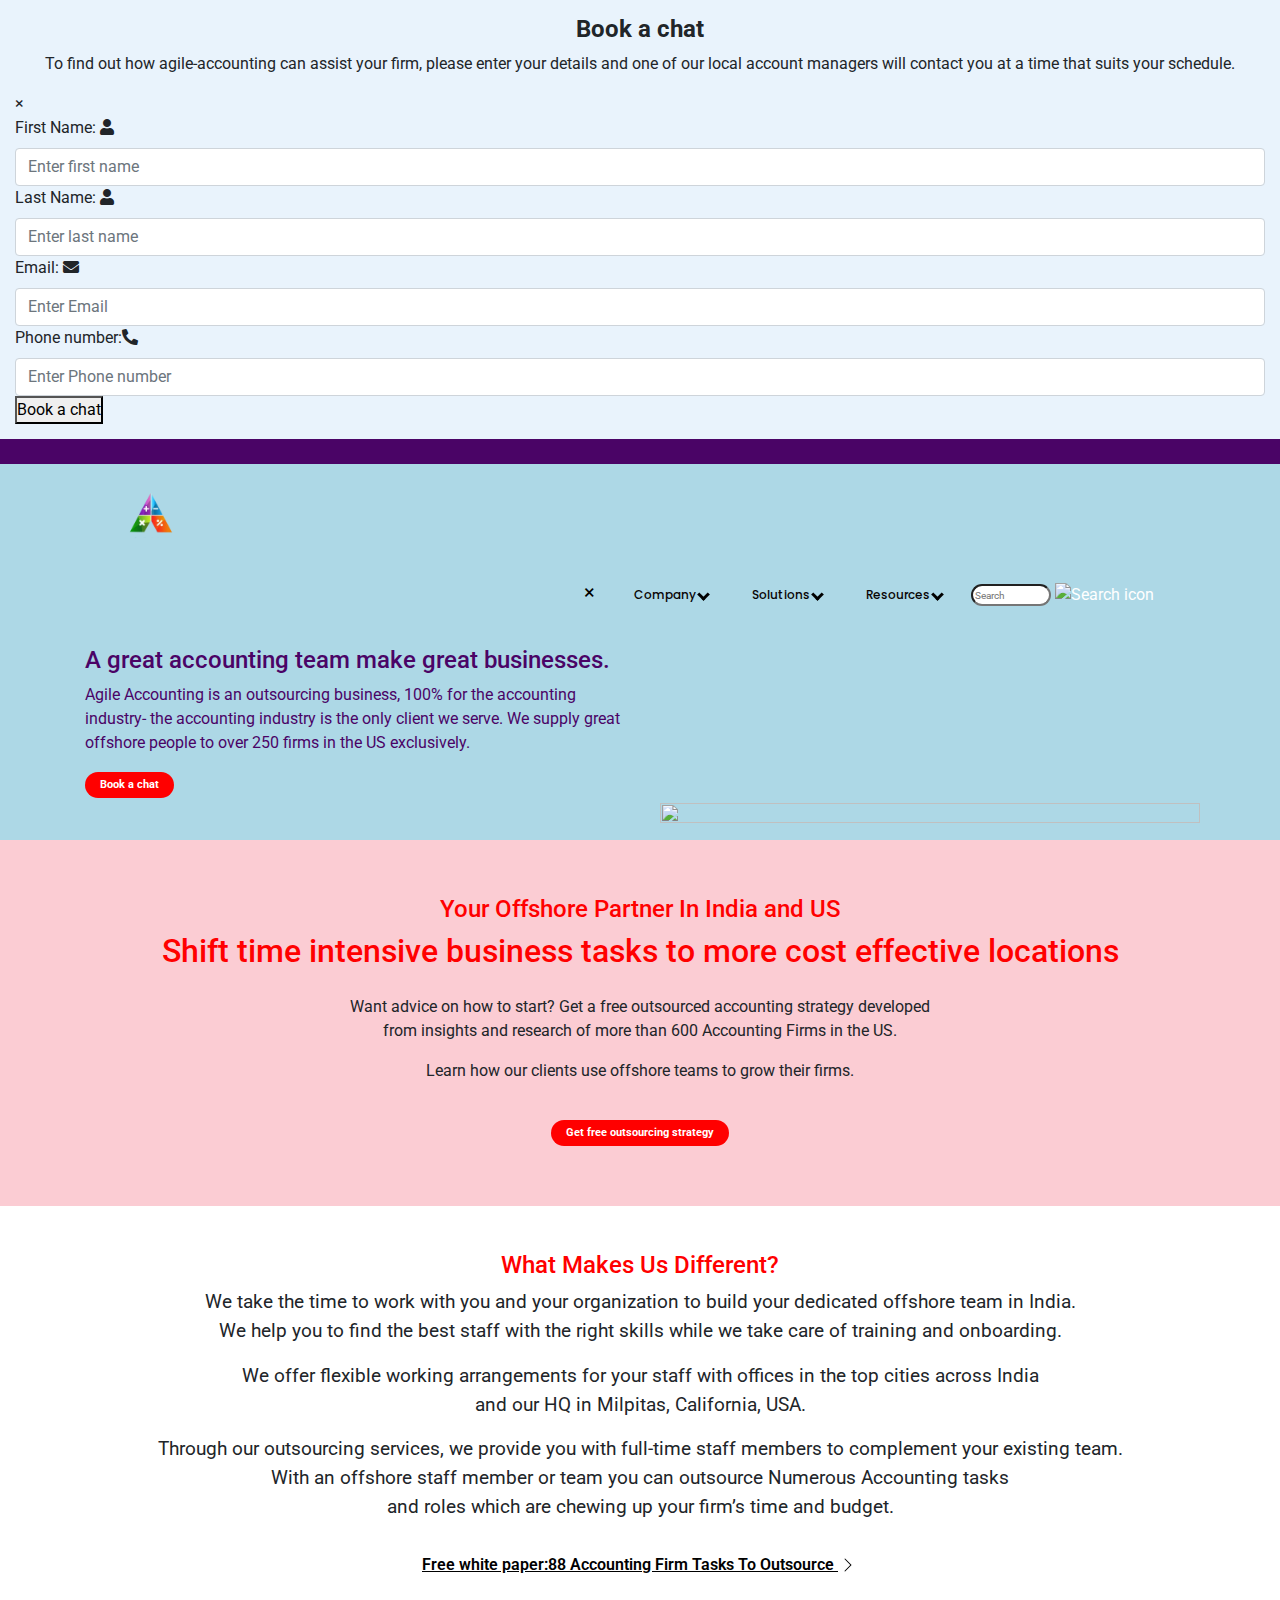
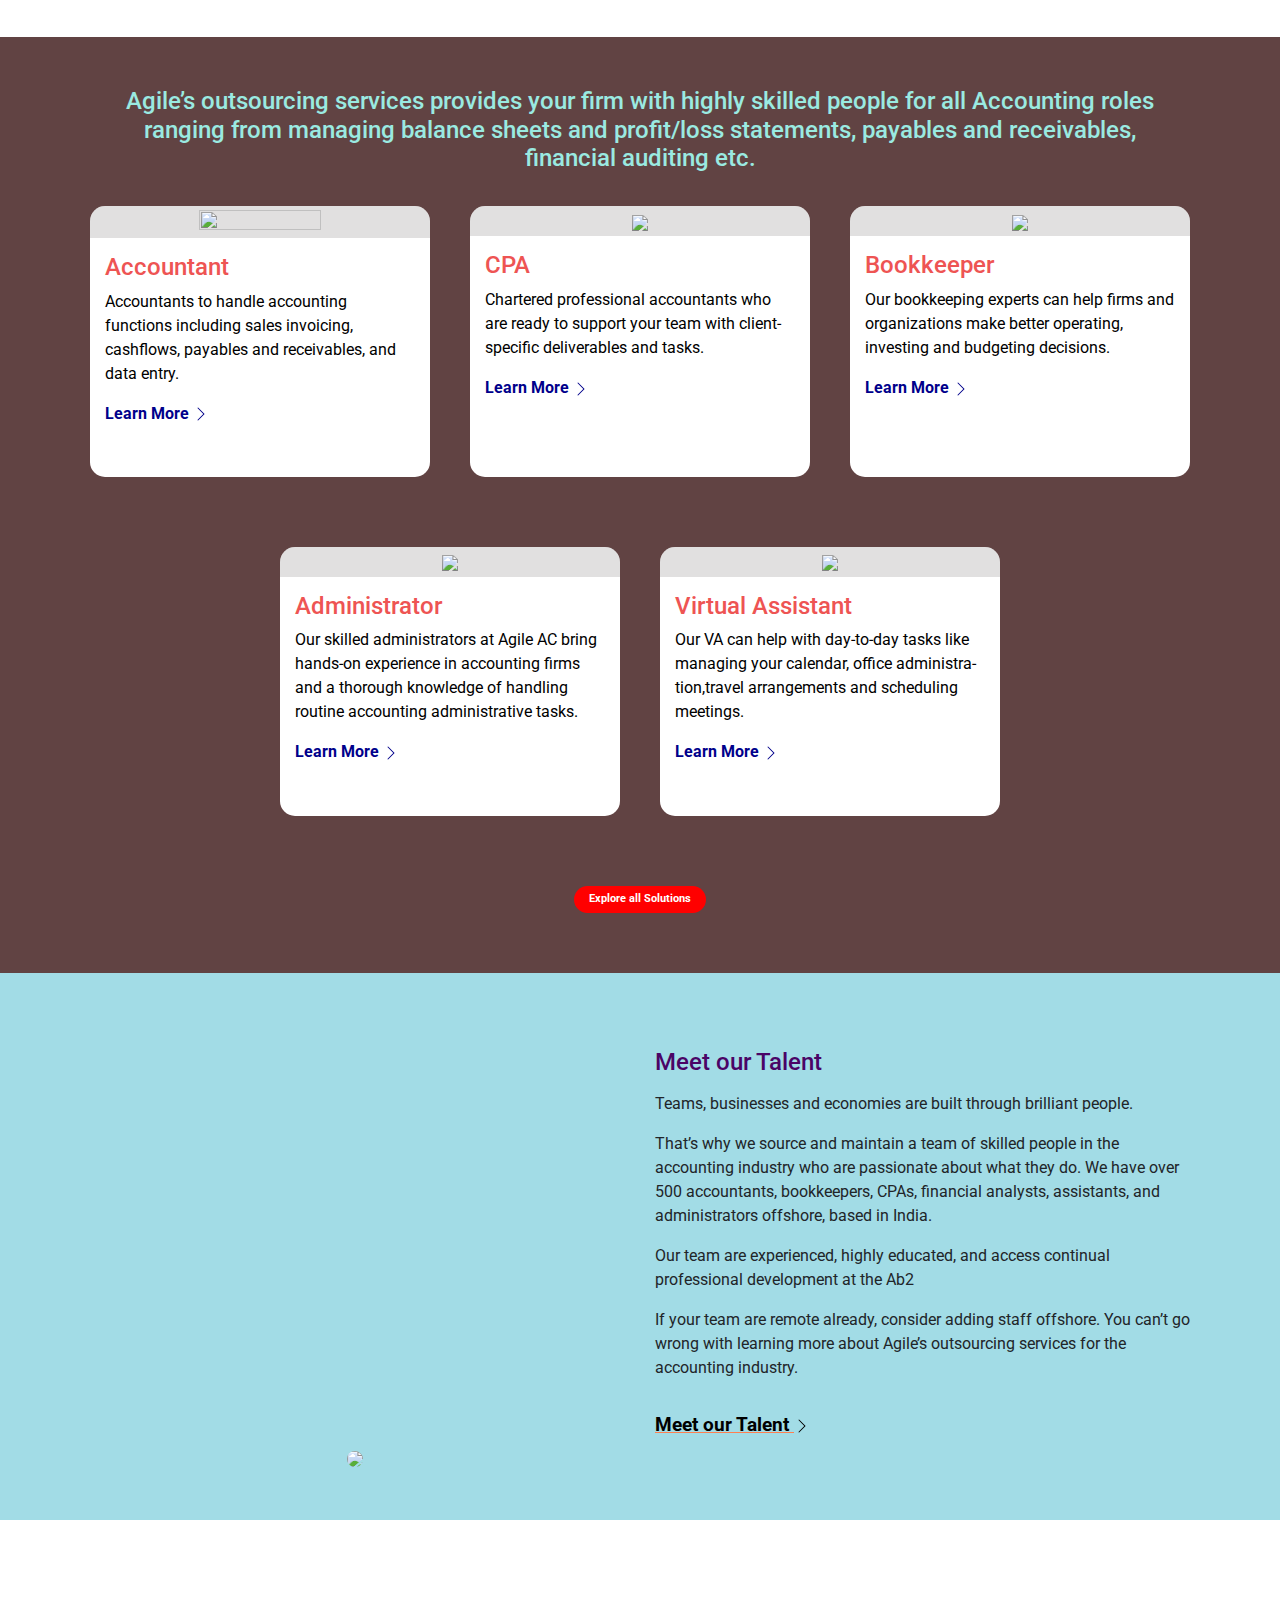
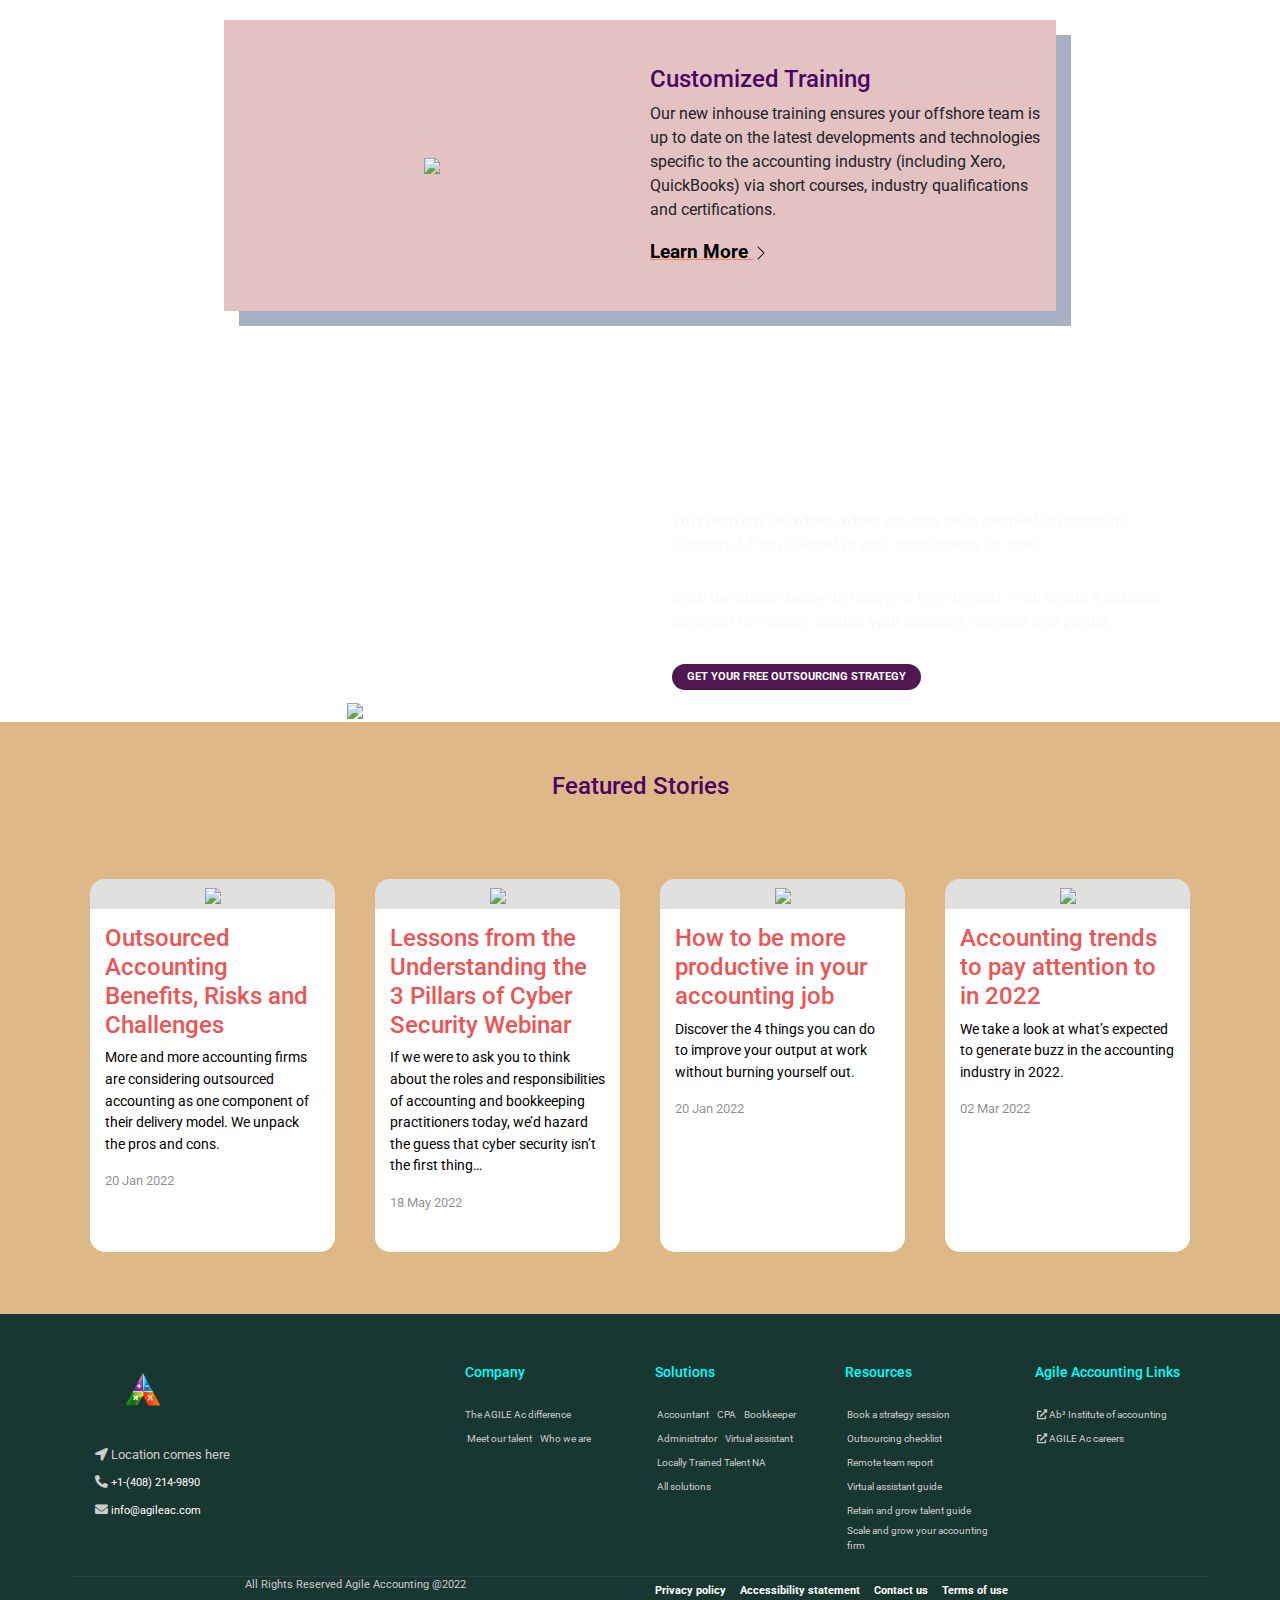
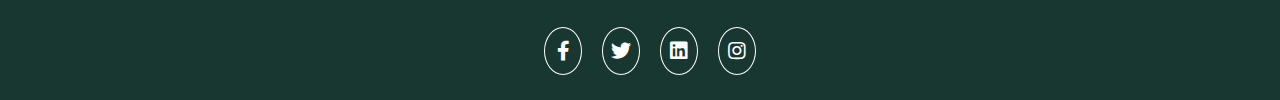
==== commit da85f33b: "Update index.html" ====
--- a/index.html
+++ b/index.html
@@ -5,7 +5,7 @@
   <meta charset="UTF-8">
   <meta http-equiv="X-UA-Compatible" content="IE=edge">
   <meta name="viewport" content="width=device-width, initial-scale=1.0">
-  <title>AGILE Ac</title>
+  <title>Agile Acccounting</title>
   <link rel="icon" href="icon.png">
   <link rel="stylesheet" href="style.css">
   <link rel="preconnect" href="https://fonts.googleapis.com">
@@ -14,8 +14,8 @@
   <link href="https://fonts.googleapis.com/css2?family=Poppins:wght@300;400;500;600;700&display=swap" rel="stylesheet">
   <link rel="stylesheet" href="https://cdnjs.cloudflare.com/ajax/libs/font-awesome/4.7.0/css/font-awesome.min.css"
     integrity="sha256-eZrrJcwDc/3uDhsdt61sL2oOBY362qM3lon1gyExkL0=" crossorigin="anonymous" />
-  <script src="app.js">
-  </script>
+  <link rel="stylesheet" href="https://cdnjs.cloudflare.com/ajax/libs/font-awesome/5.15.3/css/all.min.css">
+
   <script src='https://kit.fontawesome.com/a076d05399.js' crossorigin='anonymous'></script>
   <link rel="stylesheet" href="https://stackpath.bootstrapcdn.com/bootstrap/4.5.2/css/bootstrap.min.css"
     integrity="sha384-JcKb8q3iqJ61gNV9KGb8thSsNjpSL0n8PARn9HuZOnIxN0hoP+VmmDGMN5t9UJ0Z" crossorigin="anonymous" />
@@ -34,133 +34,187 @@
     integrity="sha384-hWVjflwFxL6sNzntih27bfxkr27PmbbK/iSvJ+a4+0owXq79v+lsFkW54bOGbiDQ" crossorigin="anonymous">
 
 </head>
+<!-- -------------------g form------------------- -->
+<div class="overlay-form" style=" -webkit-background-composite: padding;">
+  <div class="  over1" style="background-color:rgb(233, 243, 252);padding: 15px;">
+    <div style="text-align:center">
+      <h1 style="font-weight:bold;">Book a chat</h1>
+      <p>To find out how agile-accounting can assist your firm, please enter your details and one
+        of our local
+        account
+        managers
+        will contact you at a time that suits your schedule.</p>
+    </div>
+    <form name="google-sheet">
+      <div class="close-btn" onclick="toggleForm()">&times;</div>
+      <div class="form-element">
+        <label>First Name: <span class="input-icon"><i class="fa fa-user"></i></span></label>
+
+        <input name="First Name" type="text" class="form-control" placeholder="Enter first name" required>
+      </div>
+      <div class="form-element">
+        <label>Last Name: <span class="input-icon"><i class="fa fa-user"></i></span></label>
+
+        <input name="Last Name" type="text" class="form-control" placeholder="Enter last name" required>
+      </div>
+      <div class="form-element">
+        <label>Email: <span class="input-icon"><i class="fa fa-envelope"></i></span></label>
+
+        <input name="Email" type="email" class="form-control" placeholder="Enter Email" required>
+      </div>
+      <div class="form-element">
+        <label>Phone number:<span class="input-icon"><i class="fas fa-phone-alt"></i></span></label>
+
+        <input name="Phone number" type="number" class="form-control" placeholder="Enter Phone number" required>
+      </div>
+      <div class="form-element ">
+        <button>Book a chat</button>
+      </div>
+    </form>
+  </div>
+</div>
 
 <body>
-  <div style="background-color:rgb(53, 53, 82);height: 1rem;"></div>
+  <div style="background-color:#4a0466;height: 1.56rem;"></div>
   <header class="main_header">
     <div class="container">
       <div class="outer-flex">
-        <img src="logoagilel.png" style="max-width: 100px; padding-left:10px;border-radius: 0px; max-height: 80px;">
-
         <nav class="navbar">
-          <a href="#" class="toggle-buttons" style="color: rgb(53, 53, 82); z-index:1;">
+          <img src="logoagilel.png" style="max-width: 100px; padding-left:10px;border-radius: 0px; max-height: 80px;">
+          <a href="#" class="toggle-buttons" style="color: #4a0466; z-index:1;">
             <i class="fas fa-bars"></i></a>
           <div class="navbar-links">
             <ul>
-              <li><a style="font-size:0.7rem;" href="#">company <i class="arrow down"></i></a>
-                <ul style="z-index:1; background-color: aqua;">
-                  <li style="border-radius:15px 15px 0 0;"><a href="The Agile ac difference.html">The AGILE Ac
+              <a href="#" class="close-button">&times;</a>
+              <li><a style="font-size:0.75rem;text-align: left;font-weight:500;" onclick="myfunction1()" class="colr text2" href="#">Company
+                  <i class="arrow down"></i></a>
+                <ul id="myDropdown" class="text" style="z-index:1;">
+                  <li><a style="text-align: left;" href="The Agile ac difference.html">The Agile
+                      Accounting
                       difference</a></li>
-                  <li><a href="meetourtalent.html">Meet our talent</a></li>
-                  <li><a href="who_we_are.html">Who we are</a></li>
-                  <li><a href="contact us.html">contact us</a></li>
-                  <li style="border-radius:0 0 15px 15px"><a href=""><i class='fas fa-external-link-alt'></i> AGILE Ac
-                      careers</a></li>
+                  <li><a style="text-align: left;" href="meetourtalent.html">Meet our talent</a></li>
+                  <li><a style="text-align: left;" href="who_we_are.html">Who we are</a></li>
+                  <li><a style="text-align: left;" href="contact us.html">contact us</a></li>
+                  <li><a style="text-align: left;" href=""><i class='fas fa-external-link-alt'></i>
+                      AGILE Ac careers</a>
+                  </li>
                 </ul>
               </li>
-              <li><a style="font-size:0.7rem; width: auto;" href="#">Solutions <i class="arrow down"></i></a>
-                <ul style="z-index:1;background-color: aqua;">
-                  <li style="border-radius:15px 15px 0 0"><a href="accountant.html">Accountant</a></li>
-                  <li><a href="Bookkeeper.html">Book keeper</a></li>
-                  <li><a href="">Administrator</a></li>
-                  <li><a href="cpa.html">CPA</a></li>
-                  <li><a href="">Virtual assistant</a></li>
-                  <li><a href="">Locally Trained Talent</a></li>
-                  <li style="border-radius:0 0 15px 15px"><a href="">All solutions</a></li>
+              <li><a style="font-size:0.75rem; width: auto;text-align:left;font-weight:500;" onclick="myfunction2()"
+                  class="colr text2"
+                  href="#">Solutions <i class="arrow down" style="font-size: smaller;"></i></a>
+                <ul id="myDropdown1" class="text" style="z-index:1;">
+                  <li><a style="text-align: left;" href="accountant.html">Accountant</a></li>
+                  <li><a style="text-align: left;" href="Bookkeeper.html">Book keeper</a></li>
+                  <li><a style="text-align: left;" href="administrator.html">Administrator</a></li>
+                  <li><a style="text-align: left;" href="cpa.html">CPA</a></li>
+                  <li><a style="text-align: left;" href="virtualassisant.html">Virtual assistant</a>
+                  </li>
+                  <li><a style="text-align: left;" href="local trained talent.html">Locally Trained
+                      Talent</a></li>
+                  <li><a style="text-align: left;" href="All solutions.html">All solutions</a></li>
                 </ul>
               </li>
-              <li><a style="font-size:0.7rem;" href="#">Resources <i class="arrow down"></i></a>
-                <ul style="z-index:1; background-color: white;">
-                  <div class="row">
-                    <div class="col-lg-6 col-md-6 col-sm-12" style="width:100%;">
-                      <li
-                        style="border-radius:15px 15px 0 0;text-align: center;font-weight: bold;color: indigo;font-size: 0.7rem;">
-                        News and Events
-                      </li>
-                      <li><a href="">Announcements</a></li>
-                      <li style="text-align: center;font-weight: bold;color: indigo;font-size: 0.7rem;">
-                        Education</li>
-                      <li><a href="">Blog</a></li>
-                      <li><a href="">Podcasts</a></li>
-                    </div>
-                    <div class="col-lg-6 col-md-6 col-sm-12 ">
-                      <li
-                        style="border-radius:15px 15px 0 0;text-align: center;font-weight: bold;color: indigo;font-size: 0.7rem;">
-                        Free Tools
-                      </li>
-                      <li><a href="">Book a strategy session</a></li>
-                      <li><a href="">Outsourcing checklist</a></li>
-                      <li><a href="">Remote team report</a></li>
-                      <li><a href="">Virtual assistant guide</a></li>
-                      <li><a href="">Retain and grow talent guide</a></li>
-                      <li style="border-radius:0 0 15px 15px"><a href="">Scale and grow your accounting firm</a></li>
-                    </div>
-                  </div>
+              <li><a style="font-size:0.75rem;text-align:left;font-weight:500;" onclick="myfunction3()" href="#" class="colr text2">Resources
+                  <i class="arrow down"></i></a>
+                <ul id="myDropdown2" class="text" style="z-index:1;">
+          
+                  <li style="text-align:left;font-weight: bold;font-size: 0.7rem;">
+                    News and Events
+                  </li>
+                  <li><a style="text-align: left;" href="">Announcements</a></li>
+                  <li style="text-align: left;font-weight: bold;  ;font-size: 0.7rem;">
+                    Education</li>
+                  <li><a style="text-align: left;" href="bolgs.html">Blog</a></li>
+                  <li><a style="text-align: left;" href="">Podcasts</a></li>
+      
+                  <li style="border-radius:0px 0px 0 0;text-align: left;  font-weight:
+                      bold;font-size: 0.75rem;">
+                    Free Tools
+                  </li>
+                  <li><a style="text-align: left;" href="book a statagy session.html">Book a
+                      strategy session</a></li>
+                  <li><a style="text-align: left;" href="checklist.html">Outsourcing checklist</a>
+                  </li>
+                  <li><a style="text-align: left;" href="remote accounting team.html">Remote team
+                      report</a></li>
+                  <li><a style="text-align: left;" href="virtualassisantreport.html">Virtual assistant report</a></li>
+                  <li><a style="text-align: left;" href="retainandgrow.html">Retain and grow talent
+                      guide</a></li>
+                  <li><a style="text-align: left;" href="scaleandgrow.html">Scale and grow your
+                      accounting
+                      firm</a></li>
+                
                 </ul>
               </li>
-              <li>
-                <label class="topnov" style="background-color:lightblue;">
+              <li class="searchbut">
+                <label class="topnov" style="background:none;">
                   <span class="screen-reader-text"></span>
                   <input type="search" class="search-field" placeholder="Search" value="" name="s" title="Search for:"
-                    style="border-radius:0.7rem;padding:2px; width: 6rem;height:22px;background-color:lightblue;font-size: 0.6rem;">
+                    style="border-radius:0.7rem;padding:2px; width:
+                    5rem;height:22px;background:none;font-size: 0.6rem;background-color: white;">
                 </label>
                 <button type="submit" class="search-submit topnov" value="Search"
-                  style="border:none;outline:none;background-color:lightblue;"><span class="sr-only">Search</span>
+                  style="border:none;outline:none;background:none"><span class="sr-only">Search</span>
                   <img src="https://toaglobal.com/wp-content/themes/generatepress_child/images/search.svg"
-                    aria-hidden="true" alt="Search icon" style="height: 15px;">
+                    aria-hidden="true" alt="Search icon" style="height: 15px;color:white;">
                 </button>
               </li>
             </ul>
           </div>
         </nav>
-
-      </div>
-
-      <div class="boxes ">
-        <div class="box" id=" header_heading">
-
-          <h1 style="color: rgb(53, 53, 82);padding-bottom: 20px;">Great accounting people make great businesses</h1>
-          <p style="font-size: 1rem;padding-bottom: 20px;" id="header_para">
-            AGILE Ac is an outsourcing business, 100% for the accounting industry.We supply great offshore people to
-            over 250 firms in the US and Canada. In fact, the accounting industry are the only clients we serve.
+      </div>
+
+      <div class="row">
+        <div class="col-lg-6 col-md-12 col-sm-12" id=" header_heading" style="align-self: center;">
+
+          <h1 style="color: #4a0466;">A great accounting team make great businesses.</h1>
+          <p style="color: #4a0466;" id="header_para">Agile Accounting is an outsourcing business, 100% for the
+            accounting industry- the accounting industry is the only client we serve. We supply great offshore people to
+            over 250 firms in the US exclusively.
           </p>
-
-          <div><button class="buttonstyl">Book a chat</button></div>
-        </div>
-        <div class="box">
-          <img id="header_image1" src="https://toaglobal.com/wp-content/uploads/2021/07/hero-image.png.webp"
-            width="100%">
-        </div>
-      </div>
+          <div style="margin-bottom:2rem;padding:0;" class="button1"><button class="buttonstyl" onclick="toggleForm()"><span>Book
+                a
+                chat</span></button>
+          </div>
+        </div>
+        <div class="col-lg-6 col-md-12 col-sm-12 " style="text-align: center;align-self: flex-end;">
+          <img id="header_image1" src="https://i.postimg.cc/tJDPH27h/headerimage1.png"
+            >
+        </div>
+      </div>
+
     </div>
   </header>
 
   <div class="header2">
     <div class="container">
-      <h1 class="textcol">600+ firms started their growth here</h1>
-      <p style="font-size: 1rem;" id=" header_para">Want advice on how to start? Get a free outsourced accounting
-        strategy developed
-        from insights from more than 600 AGILE Ac clients worldwide.</p>
-      <p style="font-size: 1rem;">Learn how our clients use offshore teams to grow their firms.</p>
-      <button class="buttonstyl">Get free outsourcing strategy</button>
+      <h1 class="textcol">Your Offshore Partner In India and US</h1>
+      <h2 class="textcol">Shift time intensive business tasks to more cost effective locations</h2>
+      <p id=" header_para" style="margin-top:1.5rem;">Want advice on how to start? Get a free outsourced accounting strategy developed<br>
+        from insights and research of more than 600 Accounting Firms in the US.
+      </p>
+      <p>Learn how our clients use offshore teams to grow their firms.</p>
+
+      <a href="book a statagy session.html"><button class="buttonstyl"><span>Get free outsourcing
+            strategy</span></button></a>
     </div>
   </div>
   <div class="header3">
     <div class="container">
-      <h1 class="textcol">Supporting 600+ accounting firms across US, Australia, Canada and New Zealand</h1>
-      <p style="font-size: 1rem;">If you need to supplement your team, we do the hiring, the upskilling and the
-        resource management,so you
-        can
-        focus on your clients. And we are local, our account managers and leadership team are on the ground in every
-        country we serve.</p>
-      <p style="font-size: 1rem;">Through our outsourcing services, we provide you with full-time staff members,
-        offshore in the
-        Philippines,to
-        complement your existing team. With an offshore staff member or team you can outsource numerous tasks and
-        roles
-        which are chewing up your firm’s time and budget.</p>
-      <a href="" style="text-decoration:underline;font-size: 1rem;color: darkblue;font-weight: bold;">Free white paper:
-        88 Accounting Firm Tasks To Outsource<i class="bi bi-chevron-right"></i>
+      <h1 class="textcol">What Makes Us Different?</h1>
+      <p style="    font-size: 1.2rem;">We take the time to work with you and your organization to build your dedicated
+        offshore team in India.<br> We help you to find the best staff with the right skills while we take care of training
+        and onboarding.</p>
+      <p style="    font-size: 1.2rem;">We offer flexible working arrangements for your staff with offices in the top
+        cities across India<br> and our HQ in Milpitas, California, USA.</p>
+        <p style="    font-size: 1.2rem;">Through our outsourcing services, we provide you with full-time staff members
+          to complement your existing team. <br>With an offshore staff member or team you can outsource
+          Numerous Accounting tasks<br> and roles which are chewing up your firm’s time and budget.
+        </p>
+      <a href="checklist.html" class="text4"
+        style="text-decoration:underline;  font-size: 1rem; font-weight:600;">Free
+        white paper:88 Accounting Firm Tasks To Outsource<i class="bi bi-chevron-right"></i>
         <svg xmlns="http://www.w3.org/2000/svg" width="20" height="16" fill="currentColor" class="bi bi-chevron-right"
           viewBox="0 0 16 16">
           <path fill-rule="evenodd"
@@ -169,29 +223,28 @@
     </div>
   </div>
   <div class="header4">
-    <div class="container">
-      <h1 style="padding:5px;">
-        AGILE Ac outsourcing services provide
-        your firm with highly skilled people for roles
-        ranging from accounting to IT, administration
-        and marketing
+    <div class=" container pattern-math-symbol">
+      <h1 style="padding:5px;color: #9aeae1;">
+        Agile’s outsourcing services provides your firm with highly skilled people for all Accounting roles ranging from
+        managing balance sheets and profit/loss statements, payables and receivables,<br> financial auditing etc.
       </h1>
       <div class="row justify-content-center">
-        <div class="col-lg-4 col-md-6 col-sm-12 text" style="padding: 20px;">
-          <div id="card" style="height:100%;">
-            <a style="padding: 0; width: 100%;" href="accountant.html">
-              <img class="col "
-                style="padding:0%; border-top-left-radius:20px; border-top-right-radius:20px;width:100%;"
-                src="https://toaglobal.com/wp-content/uploads/2021/07/Accountant_Warm-Sand-1.jpg.webp" width="100%"></a>
+        <div class="col-lg-4 col-md-6 col-sm-12 text1" style="padding: 20px;">
+          <div id="card" style="height:90%;width:100%;padding-top:0;">
+            <div style="background-color:rgba(150, 148, 148, 0.29); border-radius:15px 15px 0 0;">
+              <a style="padding:0; width: 100%;text-align:center;" href="accountant.html">
+                <img class="col " style="padding:0%;width:60%;height:100%;border-width: 3px;"
+                  src="https://i.postimg.cc/q7CVqkNK/accontant.png"></a>
+            </div>
             <a href="accountant.html">
-              <h4 style="font-size: 1.5rem;color: crimson;">
+              <h4 style="font-size: 1.5rem;color: #ee5453;">
                 Accountant
               </h4>
-              <p>
+              <p style="font-size: 1rem;">
                 Accountants to handle accounting functions including sales invoicing, cashflows, payables and
                 receivables, and data entry.
               </p>
-              <p style="font-weight: bold;color: darkblue;">
+              <p style="font-weight: bold;color: darkblue;font-size: 1rem;">
                 Learn More<i class="bi bi-chevron-right"></i>
                 <svg xmlns="http://www.w3.org/2000/svg" width="16" height="16" fill="currentColor"
                   class="bi bi-chevron-right" viewBox="0 0 16 16">
@@ -203,22 +256,23 @@
           </div>
         </div>
 
-        <div class="col-lg-4 col-md-6 col-sm-12 text" style="padding: 20px;">
-          <div id="card" style="height:100%;">
-            <a style=" padding: 0; width: 100%;" href="cpa.html">
-
-              <img class="col" style="padding:0%; border-top-left-radius:20px; border-top-right-radius:20px;"
-                src="https://toaglobal.com/wp-content/uploads/2021/07/CPA.jpg.webp"></a>
+        <div class="col-lg-4 col-md-6 col-sm-12 text1" style="padding: 20px;">
+          <div id="card" style="height:90%;padding-top:0px">
+            <div style="background-color:rgba(150, 148, 148, 0.29); border-radius:15px 15px 0 0;">
+            <a style=" padding: 0; width: 100%;text-align:center;" href="cpa.html">
+
+              <img class="col" style="padding:0%; width: 60%;border-width: 3px;
+               " src="https://i.postimg.cc/bYRJym9t/cpaimage.png" max-height="370px"></a></div>
 
             <a href="cpa.html">
-              <h4 style="font-size: 1.5rem;color: crimson;">
+              <h4 style="font-size: 1.5rem;color: #ee5453;">
                 CPA
               </h4>
-              <p>
+              <p style="font-size: 1rem;">
                 Chartered professional accountants who are ready to support your team with client-specific deliverables
                 and tasks.
               </p>
-              <p style="font-weight: bold;color: darkblue;">
+              <p style="font-weight: bold;color: darkblue;font-size: 1rem;">
                 Learn More<i class="bi bi-chevron-right"></i>
                 <svg xmlns="http://www.w3.org/2000/svg" width="16" height="16" fill="currentColor"
                   class="bi bi-chevron-right" viewBox="0 0 16 16">
@@ -230,22 +284,22 @@
           </div>
 
         </div>
-        <div class="col-lg-4 col-md-6 col-sm-12 text" style="padding: 20px;">
-          <div id="card" style="height:100%;">
-            <a style="padding: 0; width: 100%;" href="Bookkeeper.html">
-
-              <img class="col" style="padding:0%; border-top-left-radius:20px; border-top-right-radius:20px;" src="
-                https://toaglobal.com/wp-content/uploads/2021/07/Ivan-Bookkeeper.jpg"> </a>
+        <div class="col-lg-4 col-md-6 text1" style="padding: 20px;">
+          <div id="card" style="height:90%;padding-top:0px">
+            <div style="background-color:rgba(150, 148, 148, 0.29); border-radius:15px 15px 0 0;">
+            <a style="padding: 0; width: 100%;text-align: center;" href="Bookkeeper.html">
+              <img class="col" style="padding:0%;width:60%;border-width: 3px;" src="
+                https://i.postimg.cc/2SgB9m2g/bookkeepersimg.png" max-height="370px"> </a></div>
 
             <a href="Bookkeeper.html">
-              <h4 style="font-size: 1.5rem;color: crimson;">
+              <h4 style="font-size: 1.5rem;color: #ee5453;">
                 Bookkeeper
               </h4>
-              <p>
+              <p style="font-size: 1rem;">
                 Our bookkeeping experts can help firms and organizations make better operating, investing and budgeting
                 decisions.
               </p>
-              <p style="font-weight: bold;color: darkblue;">
+              <p style="font-weight: bold;color: darkblue;font-size:1rem;">
                 Learn More<i class="bi bi-chevron-right"></i>
                 <svg xmlns="http://www.w3.org/2000/svg" width="16" height="16" fill="currentColor"
                   class="bi bi-chevron-right" viewBox="0 0 16 16">
@@ -257,21 +311,23 @@
           </div>
 
         </div>
-        <div class="col-lg-4 col-md-6 col-sm-12 text" style="padding: 20px;">
-          <div id="card" style="height:100%;">
-            <a style="padding: 0; width: 100%;" href="">
-
-              <img class="col" style="padding:0%; border-top-left-radius:20px; border-top-right-radius:20px;"
-                src="https://toaglobal.com/wp-content/uploads/2021/07/Edlyn-Canda-TOA.jpg"></a>
-
-            <a href="">
-              <h4 style="font-size: 1.5rem;color: crimson;">
+        <div class="col-lg-4 col-md-6 col-sm-12 text1" style="padding: 20px;">
+          <div id="card" style="height:90%;padding-top:0px">
+            <div style="background-color:rgba(150, 148, 148, 0.29); border-radius:15px 15px 0 0;">
+            <a style="padding: 0; width: 100%;text-align:center;" href="administrator.html">
+
+              <img class="col" style="padding:0%;width:60%;border-width: 3px;"
+                src="https://i.postimg.cc/Hs7h0hvJ/admins.png" max-height="370px"></a></div>
+
+            <a href="administrator.html">
+              <h4 style="font-size: 1.5rem;color: #ee5453;">
                 Administrator
               </h4>
-              <p>
-                Outsource administrative tasks like data entry, CRM maintenance, reporting and ad hoc activities.
-              </p>
-              <p style="font-weight: bold;color: darkblue;">
+              <p style="font-size: 1rem;">
+                Our skilled administrators at Agile AC bring hands-on experience in accounting firms and a thorough
+                knowledge of handling routine accounting administrative tasks.
+              </p>
+              <p style="font-weight: bold;color: darkblue; font-size: 1rem;">
                 Learn More<i class="bi bi-chevron-right"></i>
                 <svg xmlns="http://www.w3.org/2000/svg" width="16" height="16" fill="currentColor"
                   class="bi bi-chevron-right" viewBox="0 0 16 16">
@@ -283,22 +339,24 @@
           </div>
 
         </div>
-        <div class="col-lg-4 col-md-6 col-sm-12 text" style="padding: 20px;">
-          <div id="card" style="height:100%;">
-            <a style="padding: 0; width: 100%;" href="">
-
-              <img class="col" style="padding:0%; border-top-left-radius:20px; border-top-right-radius:20px;"
-                src="https://toaglobal.com/wp-content/uploads/2021/07/Tomas-Ricafort-Virtual-Assistant.jpg"></a>
-
-            <a href="">
-              <h4 style="font-size: 1.5rem;color: crimson;">
+        <div class="col-lg-4 col-md-6 col-sm-12 text1" style="padding: 20px;">
+          <div id="card" style="height:90%;padding-top:0px">
+            <div style="background-color:rgba(150, 148, 148, 0.29); border-radius:15px 15px 0 0;">
+            <a style="padding: 0; width: 100%;text-align: center;" href="virtualassisant.html">
+
+              <img class="col" style="padding:0%;width:60%;border-width: 3px;"
+                src="https://i.postimg.cc/yNwMzCGz/virtual.png" max-height="370px"></a>
+                </div>
+
+            <a href="virtualassisant.html">
+              <h4 style="font-size: 1.5rem;color: #ee5453;">
                 Virtual Assistant
               </h4>
-              <p>
+              <p style="font-size: 1rem;">
                 Our VA can help with day-to-day tasks like managing your calendar, office administra-tion,travel
                 arrangements and scheduling meetings.
               </p>
-              <p style="font-weight: bold;color: darkblue;">
+              <p style="font-weight: bold;color: darkblue;font-size: 1rem;">
                 Learn More<i class="bi bi-chevron-right"></i>
                 <svg xmlns="http://www.w3.org/2000/svg" width="16" height="16" fill="currentColor"
                   class="bi bi-chevron-right" viewBox="0 0 16 16">
@@ -310,41 +368,40 @@
           </div>
         </div>
       </div>
-      <button id="lastcards" class="buttonstyl">Explore all Solutions</button>
+      <a href="All solutions.html"><button class="buttonstyl"
+        style="box-shadow:none;"><span>Explore all Solutions</span></button></a>
     </div>
   </div>
   <div class="header5">
-    <div class="container contain">
-      <div class="boxes">
-
-        <div class="box">
-
-          <!-- <div class="boximage"> -->
-          <img src="https://toaglobal.com/wp-content/uploads/2021/07/Meet-Our-Talent-Charisse.jpeg.webp">
-          <!-- </div> -->
-        </div>
-
-        <div class="box h5matter">
-          <h1 style="color:rgba(46, 7, 83, 0.819);padding-bottom:7px;">
+    <div class="container">
+      <div class="row">
+        <div class="col-lg-6 col-md-12 col-sm-12" id="header5_img" style="align-self:flex-end;">
+          <img
+            src="https://st4.depositphotos.com/16405760/23692/i/450/depositphotos_236929236-stock-photo-studio-portrait-beautiful-young-attractive.jpg"
+            style="width:80%;border-radius: 10px;">
+        </div>
+
+        <div class="col-lg-6 col-md-12 col-sm-12 h5matter" style="text-align:left;padding:15px;">
+          <h1 style="color:#4a0466;padding-bottom:7px;padding-top:10px;">
             Meet our Talent
           </h1>
           <p>
             Teams, businesses and economies are built through brilliant people.</p>
           <p>
-            That's why we source and maintain a team of skilled people in the accounting industry who are passionate
-            what they do. We have over 2,000 accountants, bookkeepers, CPAs, financial analysts, assistants, and
-            administrators offshore, based in the Philippines.
+            That’s why we source and maintain a team of skilled people in the accounting industry who are passionate
+            about what they do. We have over 500 accountants, bookkeepers, CPAs, financial analysts, assistants, and
+            administrators offshore, based in India.
           </p>
           <p>
-            Our team are experienced, highly educated, and access continual professional development at the Ab2
+            Our team are experienced, highly educated, and access continual professional development at the Ab2 
           </p>
-          <p>
-            If your team are remote already, consider adding staff offshore. You can’t go wrong with learning more about
-            AGILE Global’s outsourcing services for the accounting industry.
-          </p>
+          
+          <p>If your team are remote already, consider adding staff offshore. You can’t go wrong with learning more
+            about Agile’s outsourcing services for the accounting industry.</p>
           <a href="meetourtalent.html"
-            style="text-decoration:underline;text-decoration-color:coral;font-size: 1rem;font-weight: bold;">Meet our
-            Talent<i class="bi bi-chevron-right"></i>
+            class="text4" style="text-decoration: underline;text-decoration-color:coral;font-size:
+            1.2rem;font-weight: bold;padding-left:0;">Meet
+            our Talent<i class="bi bi-chevron-right"></i>
             <svg xmlns="http://www.w3.org/2000/svg" width="16" height="16" fill="currentColor"
               class="bi bi-chevron-right" viewBox="0 0 16 16">
               <path fill-rule="evenodd"
@@ -356,21 +413,22 @@
     </div>
   </div>
   <div>
-    <div class="container contain header6">
-      <div class="boxes">
-        <div class="box">
+    <div class="container contain header6" style="box-shadow:15px 15px rgb(168, 176, 197);width:65%;">
+      <div class="row">
+        <div class="col-lg-6 col-md-12 col-sm-12" style="align-self:center;text-align:center;">
           <img src="https://toaglobal.com/wp-content/uploads/2021/07/Ab2-logo-1.png.webp" id="h6image">
         </div>
-        <div class="box" id="h6matter">
-          <h1 color="blue" style="padding-bottom:25px ;">
+        <div class="col-lg-6 col-md-12 col-sm-12" id="h6matter">
+          <h1 style="color:#4a0466;">
             <bold>Customized Training</bold>
           </h1>
-          <p>Our new training institute, Ab² Institute of Accounting, ensures your offshore team is up to date
-            on the latest developments and technologies specific to the accounting industry
-            (including Xero, QuickBooks ) via short courses, industry qualifications
-            and certifications.</p>
-          <a href=""
-            style="text-decoration:underline;text-decoration-color:coral; font-size: 1rem;font-weight: bold;">Learn More
+          <p>Our new inhouse training ensures your offshore team is up to date on the latest developments and
+            technologies specific to the accounting industry (including Xero, QuickBooks) via short courses, industry
+            qualifications and certifications.
+          </p>
+          <a href="" class="text4"
+            style="text-decoration:underline;text-decoration-color:coral; font-size: 1.2rem;font-weight: bold;padding:0px;">Learn
+            More
             <i class="bi bi-chevron-right"></i>
             <svg xmlns="http://www.w3.org/2000/svg" width="16" height="16" fill="currentColor"
               class="bi bi-chevron-right" viewBox="0 0 16 16">
@@ -382,135 +440,127 @@
       </div>
     </div>
   </div>
-  <div class="header7" style="background-color:rgb(234, 116, 116);">
-    <div class="container contain">
-      <div class="boxes">
-        <div class="box justify-content-end" style="justify-content:end;padding-bottom:0px;">
-          <img src="https://toaglobal.com/wp-content/uploads/2021/10/CTA-lady_with_glasses.png.webp" height="500"
-            style="margin-bottom:0px;">
-        </div>
-        <div class="box" id="h5matter" style="padding:50px;">
-          <h1 style="color:rgb(251, 248, 255);font-size:1.7rem;">
-            Ready To Find Out More?
+  <div class="header7" style="padding:0%;">
+    <div class="container">
+      <div class="row">
+        <div class="col-lg-6 col-md-12 col-sm-12 order-lg-0 order-md-1 order-sm-1 order-last"
+          style="padding-bottom:0px; text-align:center;align-self:flex-end;">
+          <img src="https://toaglobal.com/wp-content/uploads/2021/10/CTA-lady_with_glasses.png.webp"
+            style="width:90%;max-width:560px;">
+        </div>
+        <div class="col-lg-6 col-md-12 col-sm-12" id="h5matter" style="padding:2rem;">
+          <h1 style="color:white;">
+            Get A Free Accounting Outsourcing Strategy & Plan
           </h1>
-          <p style="color:rgb(251, 248, 255);">
+          <p style="color:rgb(251, 248, 255);padding-bottom:0.8rem;">
             Why reinvent the wheel, when you can get a detailed Outsourcing Strategy & Plan tailored to your exact needs
             for free?</p>
-          <p style="color:rgb(251, 248, 255);">
+          <p style="color:rgb(251, 248, 255);padding-bottom:0.8rem;">
             Click the button below to reserve a time to chat. We’ll create a detailed blueprint for rapidly scaling your
             capacity, margins and profits.
           </p>
 
-          <button class="buttonstyl md-button strategy-session-trigger"
-            style="Background-color:rgb(71, 7, 71);cursor:pointer; font-size: 1rem;">GET YOUR FREE OUTSOURCING
-            STRATEGY</button>
-        </div>
+          <button class="buttonstyl md-button strategy-session-trigger but" style="Background-color:rgb(80, 23, 80);"
+            onclick="toggleForm()"><span>GET YOUR FREE OUTSOURCING STRATEGY</span></button>
+        </div>
+
       </div>
     </div>
   </div>
   <div class="featuredstories">
     <div class="container">
-      <h1 style="text-align:center; padding:50px;">Featured Stories</h1>
+      <h1 style="text-align:center; padding:50px;color:#4a0466;">Featured Stories</h1>
       <div class="row">
-        <div class="col-lg-3 col-md-6 col-sm-12 text" style="padding:20px;">
-          <div id="card" style="width:100%;height: 100%;">
-            <a style="padding: 0; width: 100%;" href="">
-              <img class="col " style="padding:0%; border-top-left-radius:20px; border-top-right-radius:20px;"
-                src="https://toaglobal.com/wp-content/uploads/2021/07/Accountant_Warm-Sand-1.jpg.webp"></a>
-            <a href="product details.html">
-              <h4>
-                Accountant
-              </h4>
-              <p>
-                Accountants to handle accounting functions
-              </p>
-              <p style="font-weight: bold;color: darkblue;">
-                Learn More<i class="bi bi-chevron-right"></i>
-                <svg xmlns="http://www.w3.org/2000/svg" width="16" height="16" fill="currentColor"
-                  class="bi bi-chevron-right" viewBox="0 0 16 16">
-                  <path fill-rule="evenodd"
-                    d="M4.646 1.646a.5.5 0 0 1 .708 0l6 6a.5.5 0 0 1 0 .708l-6 6a.5.5 0 0 1-.708-.708L10.293 8 4.646 2.354a.5.5 0 0 1 0-.708z" />
-                </svg>
-              </p>
-            </a>
-          </div>
-
-        </div>
-        <div class="col-lg-3 col-md-6 col-sm-12 text" style="padding:20px;">
-          <div id="card" style="height: 100%;">
-            <a style="padding: 0; width: 100%; " href="">
-
-              <img class="col" style="padding:0%; border-top-left-radius:20px; border-top-right-radius:20px;"
-                src="https://toaglobal.com/wp-content/uploads/2021/07/Ivan-Bookkeeper.jpg"></a>
-
-            <a href="product details.html">
-              <h4>
-                Accountant
-              </h4>
-              <p>
-                Accountants to handle accounting functions
-              </p>
-              <p style="font-weight: bold;color: darkblue;">
-                Learn More<i class="bi bi-chevron-right"></i>
-                <svg xmlns="http://www.w3.org/2000/svg" width="16" height="16" fill="currentColor"
-                  class="bi bi-chevron-right" viewBox="0 0 16 16">
-                  <path fill-rule="evenodd"
-                    d="M4.646 1.646a.5.5 0 0 1 .708 0l6 6a.5.5 0 0 1 0 .708l-6 6a.5.5 0 0 1-.708-.708L10.293 8 4.646 2.354a.5.5 0 0 1 0-.708z" />
-                </svg>
-              </p>
-            </a>
-          </div>
-
-        </div>
-        <div class="col-lg-3 col-md-6 col-sm-12 text" style="padding:20px;">
-          <div id="card" style="height: 100%;">
-            <a style="padding: 0; width: 100%;" href="">
-
-              <img class="col" style="padding:0%; border-top-left-radius:20px; border-top-right-radius:20px;"
-                src="https://toaglobal.com/wp-content/uploads/2021/07/CPA.jpg.webp"></a>
-
-            <a href="product details.html">
-              <h4>
-                Accountant
-              </h4>
-              <p>
-                Accountants to handle accounting functions
-              </p>
-              <p style="font-weight: bold;color: darkblue;">
-                Learn More<i class="bi bi-chevron-right"></i>
-                <svg xmlns="http://www.w3.org/2000/svg" width="16" height="16" fill="currentColor"
-                  class="bi bi-chevron-right" viewBox="0 0 16 16">
-                  <path fill-rule="evenodd"
-                    d="M4.646 1.646a.5.5 0 0 1 .708 0l6 6a.5.5 0 0 1 0 .708l-6 6a.5.5 0 0 1-.708-.708L10.293 8 4.646 2.354a.5.5 0 0 1 0-.708z" />
-                </svg>
-              </p>
-            </a>
-          </div>
-
-        </div>
-
-        <div class="col-lg-3 col-md-6 col-sm-12 text" style="padding:20px;">
-          <div id="card" style="height: 100%;">
-            <a style="padding: 0; width: 100%;" href="">
-
-              <img class="col" style="padding:0%; border-top-left-radius:20px; border-top-right-radius:20px;"
-                src="https://toaglobal.com/wp-content/uploads/2021/07/Edlyn-Canda-TOA.jpg"></a>
-
-            <a href="product details.html">
-              <h4>
-                Accountant
-              </h4>
-              <p>
-                Accountants to handle accounting functions
-              </p>
-              <p style="font-weight: bold;color: darkblue;">
-                Learn More<i class="bi bi-chevron-right"></i>
-                <svg xmlns="http://www.w3.org/2000/svg" width="16" height="16" fill="currentColor"
-                  class="bi bi-chevron-right" viewBox="0 0 16 16">
-                  <path fill-rule="evenodd"
-                    d="M4.646 1.646a.5.5 0 0 1 .708 0l6 6a.5.5 0 0 1 0 .708l-6 6a.5.5 0 0 1-.708-.708L10.293 8 4.646 2.354a.5.5 0 0 1 0-.708z" />
-                </svg>
-              </p>
+        <div class="col-lg-3 col-md-6 col-sm-12 text1" style="padding: 20px;">
+          <div id="card" style="height:90%;padding-top:0px">
+            <div style="background-color:rgba(150, 148, 148, 0.29); border-radius:15px 15px 0 0;">
+              <a style=" padding: 0; width: 100%;text-align:center;" href="blogsmodel.html">
+
+                <img class="col" style="padding:0%; width: 100%;border-width: 3px;
+               "
+               src="https://toaglobal.com/wp-content/uploads/2018/01/Understanding-Offshoring-Benefits-Risks-and-Challenges_900x675-680x480.jpg.webp"
+               max-height="370px"></a></div>
+
+            <a href="blogsmodel.html">
+              <h4 style="font-size: 1.5rem;color: #ee5453;">
+                Outsourced Accounting Benefits, Risks and Challenges
+              </h4>
+              <p style="font-size: 0.9rem;">
+               More and more accounting firms are considering outsourced accounting as one
+               component of
+               their delivery model. We unpack the pros and cons.
+              </p>
+              <p style="font-size:small;color:rgba(0, 0, 0, 0.463);">20 Jan 2022</p>
+            </a>
+          </div>
+
+        </div>
+        <div class="col-lg-3 col-md-6 col-sm-12 text1" style="padding: 20px;">
+          <div id="card" style="height:90%;padding-top:0px">
+            <div style="background-color:rgba(150, 148, 148, 0.29); border-radius:15px 15px 0 0;">
+              <a style=" padding: 0; width: 100%;text-align:center;" href="">
+
+                <img class="col" style="padding:0%; width:100%;border-width: 3px;
+               " src="https://toaglobal.com/wp-content/uploads/2022/05/featured-image-680x480.jpg.webp"
+               max-height="370px"></a></div>
+
+            <a href="">
+              <h4 style="font-size: 1.5rem;color: #ee5453;">
+                 Lessons from the Understanding the 3 Pillars of Cyber Security Webinar
+              </h4>
+              <p style="font-size: 0.9rem;">
+                If we were to ask you to think about the roles and responsibilities of accounting
+                and bookkeeping practitioners today, we’d hazard the guess that cyber security isn’t
+                the first thing…
+              </p>
+              <p style="font-size:small;color:rgba(0, 0, 0, 0.457);">18 May 2022</p>
+            </a>
+          </div>
+
+        </div>
+        
+
+        <div class="col-lg-3 col-md-6 col-sm-12 text1" style="padding: 20px;">
+          <div id="card" style="height:90%;padding-top:0px">
+            <div style="background-color:rgba(150, 148, 148, 0.29); border-radius:15px 15px 0 0;">
+              <a style=" padding: 0; width: 100%;text-align:center;" href="">
+
+                <img class="col" style="padding:0%; width:100%;border-width: 3px;
+               " src="https://toaglobal.com/wp-content/uploads/2022/01/image-2-680x480.jpg"
+               max-height="370px"></a></div>
+
+            <a href="">
+              <h4 style="font-size: 1.5rem;color: #ee5453;">
+               How to be more productive in your accounting job
+              </h4>
+              <p style="font-size: 0.9rem;">
+                Discover the 4 things you can do to improve your output at work without burning
+                yourself out.
+              </p>
+              <p style="font-size:small;color:rgba(0, 0, 0, 0.452);">20 Jan 2022</p>
+            </a>
+          </div>
+
+        </div>
+        <div class="col-lg-3 col-md-6 col-sm-12 text1" style="padding: 20px;">
+          <div id="card" style="height:90%;padding-top:0px">
+            <div style="background-color:rgba(150, 148, 148, 0.29); border-radius:15px 15px 0 0;">
+              <a style=" padding: 0; width: 100%;text-align:center;" href="">
+
+                <img class="col" style="padding:0%; width: 100%;border-width: 3px;
+               " src="https://toaglobal.com/wp-content/uploads/2022/01/outsourced_accounting_2022-scaled-1-680x480.jpg"
+               max-height="370px"></a>
+            </div>
+
+            <a href="">
+              <h4 style="font-size: 1.5rem;color: #ee5453;">
+                 Accounting trends to pay attention to in 2022
+              </h4>
+              <p style="font-size: 0.9rem;">
+                 We take a look at what’s expected to generate buzz in the accounting industry in
+                 2022.
+              </p>
+              <p style="font-size:small;color:rgba(0, 0, 0, 0.47);">02 Mar 2022</p>
             </a>
           </div>
 
@@ -526,20 +576,29 @@
   <footer class="footer">
     <div class="container bottom_border">
       <div class="row">
-        <div class=" col-lg-2 col-md-4 col-sm-6" style="padding:25px;">
-
-          <img src="logoagilel.png" style="width:50%; padding: 5px;">
-          <p><i class="fa fa-location-arrow"></i> Location comes here</p>
-          <p><i class="fa fa-phone"></i> contact number </p>
-          <p><i class="fa fa fa-envelope"></i> email id comes here </p>
-        </div>
-
-
-        <div class="  col-lg-2 col-md-4 col-sm-6">
-          <h5 class="headin5_amrc col_white_amrc pt2">company</h5>
+        <div class="col-md-4 col-sm-6 col-lg-2" style="padding:25px;">
+          <a href="index.html"><img src="logoagilel.png" style="width:60%; padding: 0px;"></a>
+          <p style="font-size: 0.8rem;"><i class="fa fa-location-arrow"></i> Location comes here</p>
+          <p style="font-size: 0.8rem;"><i class="fa fa-phone-alt "></i> <a href="tel:+1 (408)214-9890" target=""
+              class="in-grid-item cardClick" data-wpel-link="internal"
+              style="font-size:0.7rem;color: white;padding:0%;">
+              +1-(408) 214-9890</a>
+          </p>
+
+          <p style="font-size: 0.8rem;"><i class="fa fa fa-envelope"></i> <a href="mailto:info@agileac.com"
+              style="font-size:0.7rem;color: white;padding:0%;">
+              info@agileac.com </a> </p>
+        </div>
+        <div class="col-lg-2 col-md-4 col-sm-6"></div>
+
+        <div class="col-md-4 col-sm-6 col-lg-2">
+          <h5 class="headin5_amrc col_white_amrc pt2" style="font-size: 0.9rem;color:cyan;">Company</h5>
 
           <ul class="footer_ul_amrc">
-            <li><a href="The Agile ac difference.html">The AGILE Ac difference</a></li>
+            <li><a style="padding:0px;width: auto;" href="The Agile ac difference.html">The
+                AGILE
+                Ac difference</a>
+            </li>
             <li><a href="meetourtalent.html">Meet our talent</a></li>
             <li><a href="who_we_are.html">Who we are</a></li>
           </ul>
@@ -547,37 +606,37 @@
         </div>
 
 
-        <div class="  col-lg-2 col-md-4 col-sm-6">
-          <h5 class="headin5_amrc col_white_amrc pt2">Solutions</h5>
+        <div class="col-md-4 col-sm-6 col-lg-2">
+          <h5 class="headin5_amrc col_white_amrc pt2" style="font-size: 0.9rem;color:cyan;">Solutions</h5>
 
           <ul class="footer_ul_amrc">
             <li><a href="accountant.html">Accountant</a></li>
             <li><a href="cpa.html">CPA</a></li>
             <li><a href="Bookkeeper.html">Bookkeeper</a></li>
-            <li><a href=" ">Administrator</a></li>
-            <li><a href=" ">Virtual assistant</a></li>
-            <li><a href=" ">Locally Trained Talent NA</a></li>
-            <li><a href=" ">All solutions</a></li>
+            <li><a href="administrator.html">Administrator</a></li>
+            <li><a href="virtualassisant.html">Virtual assistant</a></li>
+            <li><a href="local trained talent.html">Locally Trained Talent NA</a></li>
+            <li><a href="All solutions.html">All solutions</a></li>
           </ul>
 
         </div>
 
-        <div class="  col-lg-2 col-md-4 col-sm-6">
-          <h5 class="headin5_amrc col_white_amrc pt2">Resources</h5>
+        <div class="col-md-4 col-sm-6 col-lg-2">
+          <h5 class="headin5_amrc col_white_amrc pt2" style="font-size: 0.9rem;color:cyan;">Resources</h5>
 
           <ul class="footer_ul_amrc">
-            <li><a href="">Book a strategy session</a></li>
-            <li><a href="">Outsourcing checklist</a></li>
-            <li><a href="">Remote team report</a></li>
-            <li><a href="">Virtual assistant guide</a></li>
-            <li><a href="">Retain and grow talent guide</a></li>
-            <li><a href="">Scale and grow your accounting firm</a></li>
+            <li><a href="book a statagy session.html">Book a strategy session</a></li>
+            <li><a href="checklist.html">Outsourcing checklist</a></li>
+            <li><a href="remote accounting team.html">Remote team report</a></li>
+            <li><a href="virtualassisantreport.html">Virtual assistant guide</a></li>
+            <li><a href="retainandgrow.html">Retain and grow talent guide</a></li>
+            <li><a href="scaleandgrow.html">Scale and grow your accounting firm</a></li>
           </ul>
 
         </div>
-        <div class="  col-lg-2 col-md-4 col-sm-6">
-          <h5 class="headin5_amrc col_white_amrc pt2">
-            AGILE Ac Links
+        <div class="col-md-4 col-sm-6 col-lg-2">
+          <h5 class="headin5_amrc col_white_amrc pt2" style="font-size: 0.9rem;color:cyan;">
+            Agile Accounting Links
           </h5>
 
           <ul class="footer_ul_amrc">
@@ -589,11 +648,28 @@
       </div>
     </div>
 
-    <div class="container">
-
-      <p class="text-center ">Copyright @2022 | Designed With by <a href="#"
-          style="color: white;font-weight: bold;">AGILE Ac</a></p>
-
+    <div class="container" style="text-align:left;">
+
+      <div class="row">
+        <div class="col-lg-6 col-sm-12">
+          <p class=" text-center flo" style="font-size: 0.7rem;">All Rights Reserved Agile Accounting @2022
+          </p>
+        </div>
+        <div class="col-lg-6 col-sm-12" style="float:flex-end;">
+          <a href=" privacypolicy.html" class="text-center"
+            style="font-size: 0.7rem;font-weight: bold;;padding:0%;padding-right:10px;color: white;">Privacy
+            policy</a>
+          <a href="Accessibility Statement.html" class="text-center"
+            style="font-size: 0.7rem;font-weight: bold;;padding:0%;padding-right:10px;color: white;">Accessibility
+            statement</a>
+          <a href="contact us.html" class="text-center"
+            style="font-size: 0.7rem;font-weight: bold;padding:0%;padding-right:10px;color: white;">Contact
+            us</a>
+          <a href="Terms of Use.html" class="text-center"
+            style="font-size: 0.7rem;font-weight: bold;padding:0%;color: white;">Terms of
+            use</a>
+        </div>
+      </div>
       <ul class="social_footer_ul">
         <li><a href=""><i class="fab fa-facebook-f"></i></a></li>
         <li><a href=""><i class="fab fa-twitter"></i></a></li>
@@ -606,6 +682,57 @@
   <!-- .site-footer -->
   <script src="app.js">
   </script>
+  <script>
+    function toggleForm() {
+      document.body.classList.toggle('activeForm');
+    }
+  </script>
+  <script>
+    function classtoggle() {
+      const navs = document.querySelectorAll('.navbar-links')
+
+      navs.forEach(nav => nav.classList.remove('navbar-links-active'));
+    }
+
+    document.querySelector('.close-button')
+      .addEventListener('click', classtoggle);
+  </script>
+  <script src="form.js"></script>
+  <script>
+    // drowdown open and close on click
+
+    function myfunction1() {
+      document.getElementById("myDropdown").classList.toggle("show1");
+      if (document.getElementById("myDropdown1").classList.contains("show1")) {
+        document.getElementById("myDropdown1").classList.remove("show1");
+      }
+      if (document.getElementById("myDropdown2").classList.contains("show1")) {
+        document.getElementById("myDropdown2").classList.remove("show1");
+      }
+
+    }
+
+    function myfunction2() {
+      document.getElementById("myDropdown1").classList.toggle("show1");
+      if (document.getElementById("myDropdown").classList.contains("show1")) {
+        document.getElementById("myDropdown").classList.remove("show1");
+      }
+      if (document.getElementById("myDropdown2").classList.contains("show1")) {
+        document.getElementById("myDropdown2").classList.remove("show1");
+      }
+
+    }
+
+    function myfunction3() {
+      document.getElementById("myDropdown2").classList.toggle("show1");
+      if (document.getElementById("myDropdown1").classList.contains("show1")) {
+        document.getElementById("myDropdown1").classList.remove("show1");
+      }
+      if (document.getElementById("myDropdown").classList.contains("show1")) {
+        document.getElementById("myDropdown").classList.remove("show1");
+      }
+    }
+  </script>
 
 </body>
 
